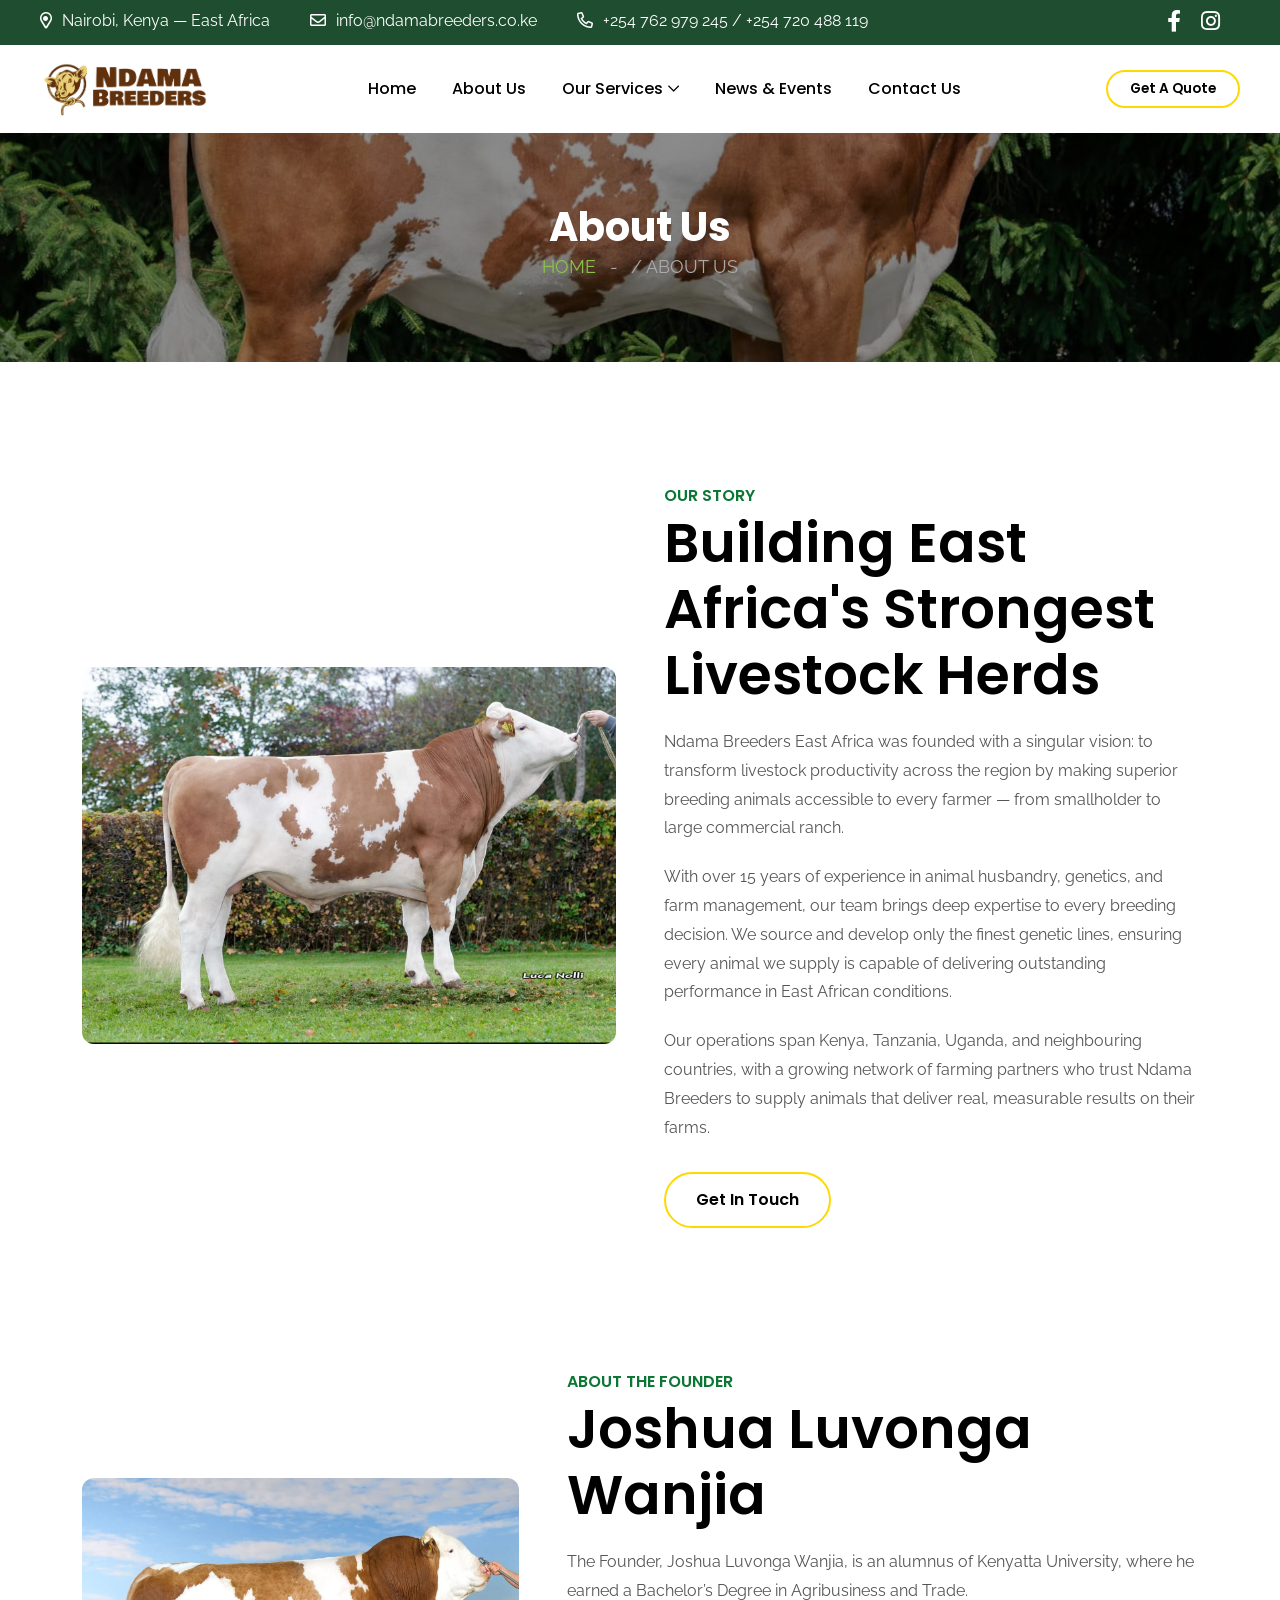
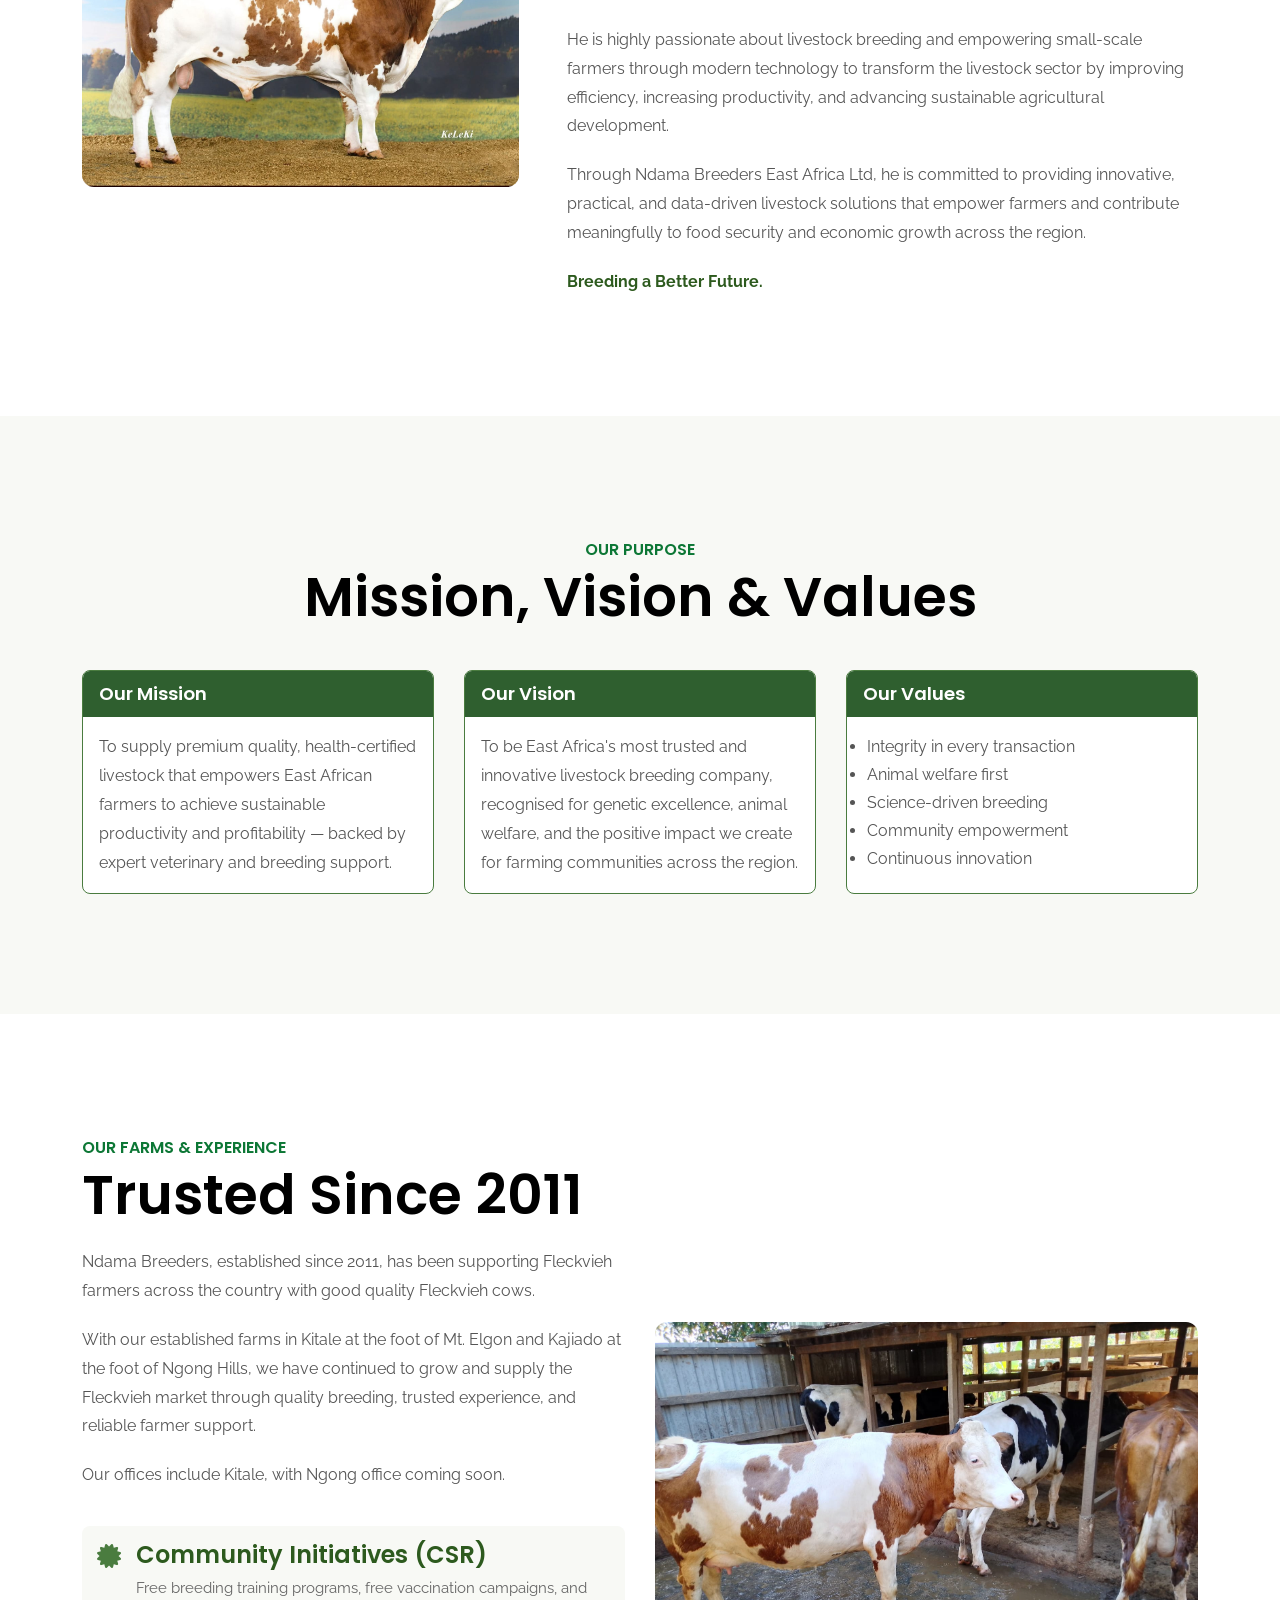
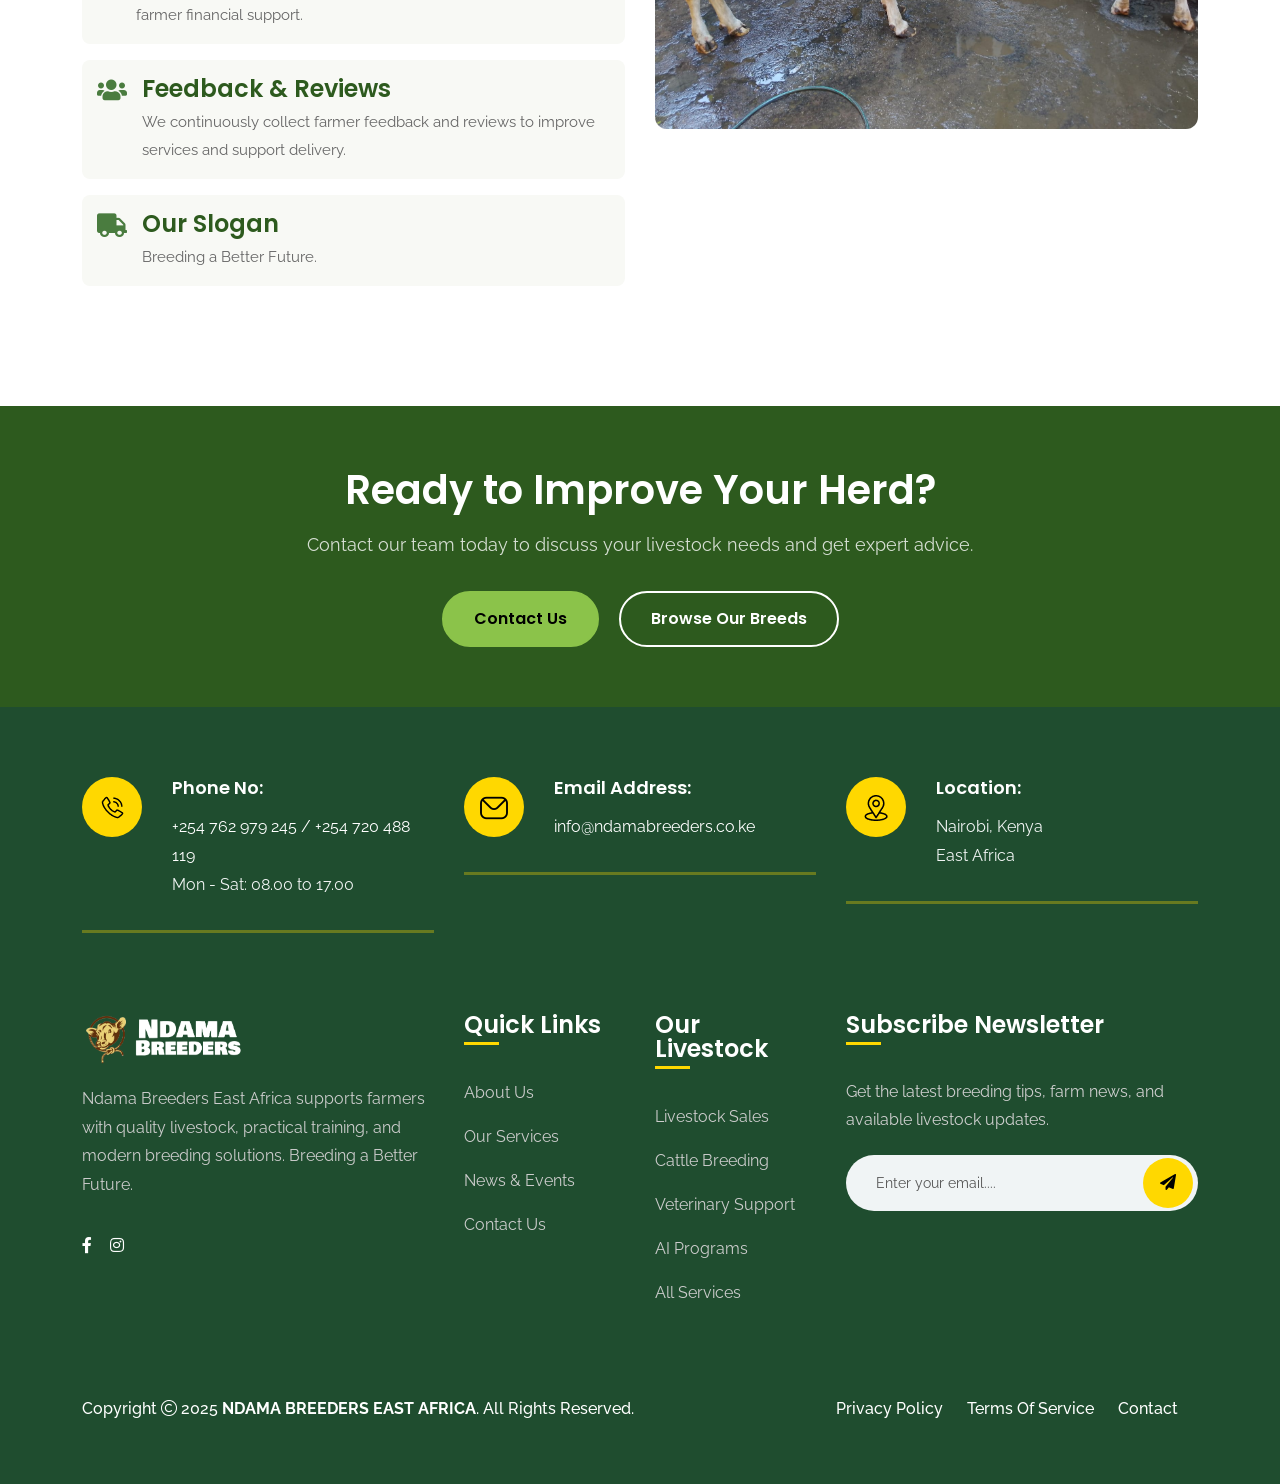
==== about.html @ cc08e9a0 "Initial Ndama Breeders EA website" ====
<!doctype html>
<html class="no-js" lang="en">
<head>
    <meta charset="utf-8">
    <meta http-equiv="x-ua-compatible" content="ie=edge">
    <title>About Us - Ndama Breeders East Africa</title>
    <meta name="description" content="Learn about Ndama Breeders East Africa - our history, mission, team and commitment to quality livestock breeding across East Africa.">
    <meta name="viewport" content="width=device-width, initial-scale=1, shrink-to-fit=no">
    <link rel="shortcut icon" href="assets/img/favicon.png" type="image/png">
    <link rel="preconnect" href="https://fonts.googleapis.com">
    <link rel="preconnect" href="https://fonts.gstatic.com" crossorigin="">
    <link href="https://fonts.googleapis.com/css2?family=Poppins:wght@400;500;600;700;800&family=Raleway:wght@400;500;600;700&display=swap" rel="stylesheet">
    <link rel="stylesheet" href="assets/css/bootstrap.min.css">
    <link rel="stylesheet" href="assets/css/fontawesome.min.css">
    <link rel="stylesheet" href="assets/css/magnific-popup.min.css">
    <link rel="stylesheet" href="assets/css/slick.min.css">
    <link rel="stylesheet" href="assets/css/style.css">
    <style>
        .ndama-logo-text { font-size:1.5rem; font-weight:700; color:#fff; line-height:1.2; }
        .ndama-logo-text span { color:#8bc34a; }
        .breadcumb-wrapper { background:linear-gradient(rgba(0,0,0,.45),rgba(0,0,0,.45)), url("assets/img/cattle/4.jpg") center/cover no-repeat; padding:80px 0; }
        .breadcumb-title { color:#fff; font-size:2.5rem; font-weight:700; }
        .breadcumb-menu { list-style:none; padding:0; margin:10px 0 0; }
        .breadcumb-menu li { display:inline; color:#aaa; }
        .breadcumb-menu li a { color:#8bc34a; text-decoration:none; }
        .breadcumb-menu li + li::before { content:" / "; color:#aaa; }
        .value-card { background:#fff; border:1px solid #4a7c3f; border-radius:8px; padding:0; height:100%; overflow:hidden; }
        .value-card > div:first-child { display:none; }
        .value-card h4 { margin:0; padding:12px 16px; background:#2f5f2f; color:#fff; font-size:1.15rem; }
        .value-card p,
        .value-card ul { padding:16px; margin:0; color:#555; }
        .value-card ul { padding-left:34px; }
        .team-card img { border-radius:50%; width:100px; height:100px; object-fit:cover; }
        .team-card { text-align:center; padding:20px; }
    </style>
</head>
<body>

    <!-- Mobile Menu -->
    <div class="vs-menu-wrapper">
        <div class="vs-menu-area text-center">
            <button class="vs-menu-toggle"><i class="fal fa-times"></i></button>
            <div class="mobile-logo"><a href="index.html"><img src="assets/img/logo.png" alt="Ndama Breeders EA" style="max-height:44px;width:auto;"></a></div>
            <div class="vs-mobile-menu">
                <ul>
                    <li><a href="index.html">Home</a></li>
                    <li><a href="about.html">About Us</a></li>
                    <li><a href="services.html">Our Services</a></li>
                    
                    <li><a href="blog.html">News & Events</a></li>
                    <li><a href="contact.html">Contact Us</a></li>
                </ul>
            </div>
        </div>
    </div>

    <!-- Header -->
    <header class="vs-header header-layout2">
        <div class="container">
            <div class="header-top">
                <div class="row justify-content-between">
                    <div class="col-auto">
                        <div class="header-links"><ul>
                            <li><i class="far fa-map-marker-alt"></i>Nairobi, Kenya — East Africa</li>
                            <li><i class="far fa-envelope"></i><a href="mailto:info@ndamabreeders.co.ke">info@ndamabreeders.co.ke</a></li>
                            <li><i class="far fa-phone-alt"></i><a href="tel:+254762979245">+254 762 979 245 / +254 720 488 119</a></li>
                        </ul></div>
                    </div>
                    <div class="col-auto">
                        <div class="social-style1"><a href="https://web.facebook.com/profile.php?id=100057817922941" target="_blank" rel="noopener noreferrer"><i class="fab fa-facebook-f"></i></a><a href="https://instagram.com" target="_blank" rel="noopener noreferrer"><i class="fab fa-instagram"></i></a><a href="https://www.tiktok.com" target="_blank" rel="noopener noreferrer"><i class="fab fa-tiktok"></i></a></div>
                    </div>
                </div>
            </div>
        </div>
        <div class="sticky-wrapper">
            <div class="sticky-active">
                <div class="container">
                    <div class="menu-area">
                        <div class="row align-items-center justify-content-between">
                            <div class="col-auto">
                                <div class="header-logo">
                                    <a href="index.html"><img src="assets/img/logo.png" alt="Ndama Breeders EA" style="max-height:56px;width:auto;"></a>
                                </div>
                            </div>
                            <div class="col">
                                <nav class="main-menu menu-style1 d-none d-lg-block">
                                    <ul>
                                        <li><a href="index.html">Home</a></li>
                                        <li><a href="about.html">About Us</a></li>
                                        <li class="menu-item-has-children">
                                            <a href="services.html">Our Services</a>
                                            <ul class="sub-menu">
                                                <li><a href="services.html">All Services</a></li><li><a href="ai-programs.html">AI Programs</a></li><li><a href="cattle-breeding.html">Cattle Breeding</a></li><li><a href="livestock-sales.html">Livestock Sales</a></li><li><a href="veterinary.html">Veterinary Support</a></li>
                                            </ul>
                                        </li>
                                        
                                        <li><a href="blog.html">News & Events</a></li>
                                        <li><a href="contact.html">Contact Us</a></li>
                                    </ul>
                                </nav>
                            </div>
                            <div class="col-auto d-lg-none">
                                <button class="vs-menu-toggle d-inline-block"><i class="fal fa-bars"></i></button>
                            </div>
                            <div class="col-auto d-xl-block d-none">
                                <a href="contact.html" class="vs-btn" style="padding:10px 22px;font-size:0.85rem;">Get a Quote</a>
                            </div>
                        </div>
                    </div>
                </div>
            </div>
        </div>
    </header>

    <!-- Breadcrumb -->
    <div class="breadcumb-wrapper">
        <div class="container">
            <h1 class="breadcumb-title">About Us</h1>
            <ul class="breadcumb-menu">
                <li><a href="index.html">Home</a></li>
                <li>About Us</li>
            </ul>
        </div>
    </div>

    <!-- About Main Section -->
    <section class="about-layout1 space">
        <div class="container">
            <div class="row gx-5 align-items-center">
                <div class="col-lg-6">
                    <div class="about-img">
                        <img src="assets/img/cattle/5.jpg" alt="Ndama Breeders Farm" style="border-radius:12px;width:100%;">
                    </div>
                </div>
                <div class="col-lg-6">
                    <div class="title-area" style="margin-bottom:20px;">
                        <span class="sec-subtitle">Our Story</span>
                        <h2 class="sec-title">Building East Africa's Strongest Livestock Herds</h2>
                    </div>
                    <p>Ndama Breeders East Africa was founded with a singular vision: to transform livestock productivity across the region by making superior breeding animals accessible to every farmer — from smallholder to large commercial ranch.</p>
                    <p>With over 15 years of experience in animal husbandry, genetics, and farm management, our team brings deep expertise to every breeding decision. We source and develop only the finest genetic lines, ensuring every animal we supply is capable of delivering outstanding performance in East African conditions.</p>
                    <p>Our operations span Kenya, Tanzania, Uganda, and neighbouring countries, with a growing network of farming partners who trust Ndama Breeders to supply animals that deliver real, measurable results on their farms.</p>
                    <a href="contact.html" class="vs-btn" style="margin-top:10px;">Get in Touch</a>
                </div>
            </div>
        </div>
    </section>

    <!-- Founder Section -->
    <section class="space" style="padding-top:20px;">
        <div class="container">
            <div class="row gx-5 align-items-center">
                <div class="col-lg-5">
                    <img src="assets/img/cattle/6.jpg" alt="Founder - Ndama Breeders East Africa" style="border-radius:12px;width:100%;">
                </div>
                <div class="col-lg-7">
                    <div class="title-area" style="margin-bottom:20px;">
                        <span class="sec-subtitle">About the Founder</span>
                        <h2 class="sec-title">Joshua Luvonga Wanjia</h2>
                    </div>
                    <p>The Founder, Joshua Luvonga Wanjia, is an alumnus of Kenyatta University, where he earned a Bachelor’s Degree in Agribusiness and Trade.</p>
                    <p>He is highly passionate about livestock breeding and empowering small-scale farmers through modern technology to transform the livestock sector by improving efficiency, increasing productivity, and advancing sustainable agricultural development.</p>
                    <p>Through Ndama Breeders East Africa Ltd, he is committed to providing innovative, practical, and data-driven livestock solutions that empower farmers and contribute meaningfully to food security and economic growth across the region.</p>
                    <p style="font-weight:700;color:#2d5a1e;margin-bottom:0;">Breeding a Better Future.</p>
                </div>
            </div>
        </div>
    </section>

    <!-- Mission, Vision, Values -->
    <section class="space" style="background:#f8f9f5;">
        <div class="container">
            <div class="title-area text-center" style="margin-bottom:40px;">
                <span class="sec-subtitle">Our Purpose</span>
                <h2 class="sec-title">Mission, Vision & Values</h2>
            </div>
            <div class="row g-4">
                <div class="col-lg-4">
                    <div class="value-card">
                        <div style="font-size:2rem;color:#4a7c3f;margin-bottom:15px;"><i class="fas fa-bullseye"></i></div>
                        <h4>Our Mission</h4>
                        <p>To supply premium quality, health-certified livestock that empowers East African farmers to achieve sustainable productivity and profitability — backed by expert veterinary and breeding support.</p>
                    </div>
                </div>
                <div class="col-lg-4">
                    <div class="value-card">
                        <div style="font-size:2rem;color:#4a7c3f;margin-bottom:15px;"><i class="fas fa-eye"></i></div>
                        <h4>Our Vision</h4>
                        <p>To be East Africa's most trusted and innovative livestock breeding company, recognised for genetic excellence, animal welfare, and the positive impact we create for farming communities across the region.</p>
                    </div>
                </div>
                <div class="col-lg-4">
                    <div class="value-card">
                        <div style="font-size:2rem;color:#4a7c3f;margin-bottom:15px;"><i class="fas fa-heart"></i></div>
                        <h4>Our Values</h4>
                        <ul style="padding-left:20px;color:#555;">
                            <li>Integrity in every transaction</li>
                            <li>Animal welfare first</li>
                            <li>Science-driven breeding</li>
                            <li>Community empowerment</li>
                            <li>Continuous innovation</li>
                        </ul>
                    </div>
                </div>
            </div>
        </div>
    </section>

    <!-- Why Choose Us -->
    <section class="space">
        <div class="container">
            <div class="row align-items-center">
                <div class="col-lg-6">
                    <div class="title-area" style="margin-bottom:20px;">
                        <span class="sec-subtitle">Our Farms & Experience</span>
                        <h2 class="sec-title">Trusted Since 2011</h2>
                    </div>
                    <p>Ndama Breeders, established since 2011, has been supporting Fleckvieh farmers across the country with good quality Fleckvieh cows.</p>
                    <p>With our established farms in Kitale at the foot of Mt. Elgon and Kajiado at the foot of Ngong Hills, we have continued to grow and supply the Fleckvieh market through quality breeding, trusted experience, and reliable farmer support.</p>
                    <p>Our offices include Kitale, with Ngong office coming soon.</p>
                    <div class="row g-3" style="margin-top:10px;">
                        <div class="col-12">
                            <div style="display:flex;align-items:flex-start;gap:15px;padding:15px;background:#f8f9f5;border-radius:8px;">
                                <i class="fas fa-certificate" style="color:#4a7c3f;font-size:1.5rem;margin-top:3px;"></i>
                                <div>
                                    <h5 style="margin:0 0 5px;color:#2d5a1e;">Community Initiatives (CSR)</h5>
                                    <p style="margin:0;color:#666;font-size:0.95rem;">Free breeding training programs, free vaccination campaigns, and farmer financial support.</p>
                                </div>
                            </div>
                        </div>
                        <div class="col-12">
                            <div style="display:flex;align-items:flex-start;gap:15px;padding:15px;background:#f8f9f5;border-radius:8px;">
                                <i class="fas fa-users" style="color:#4a7c3f;font-size:1.5rem;margin-top:3px;"></i>
                                <div>
                                    <h5 style="margin:0 0 5px;color:#2d5a1e;">Feedback & Reviews</h5>
                                    <p style="margin:0;color:#666;font-size:0.95rem;">We continuously collect farmer feedback and reviews to improve services and support delivery.</p>
                                </div>
                            </div>
                        </div>
                        <div class="col-12">
                            <div style="display:flex;align-items:flex-start;gap:15px;padding:15px;background:#f8f9f5;border-radius:8px;">
                                <i class="fas fa-truck" style="color:#4a7c3f;font-size:1.5rem;margin-top:3px;"></i>
                                <div>
                                    <h5 style="margin:0 0 5px;color:#2d5a1e;">Our Slogan</h5>
                                    <p style="margin:0;color:#666;font-size:0.95rem;">Breeding a Better Future.</p>
                                </div>
                            </div>
                        </div>
                    </div>
                </div>
                <div class="col-lg-6">
                    <img src="assets/img/cattle/9.jpg" alt="Our Farm" style="border-radius:12px;width:100%;margin-top:30px;">
                </div>
            </div>
        </div>
    </section>

    <!-- CTA -->
    <section style="background:#2d5a1e;padding:60px 0;text-align:center;">
        <div class="container">
            <h2 style="color:#fff;margin-bottom:15px;">Ready to Improve Your Herd?</h2>
            <p style="color:rgba(255,255,255,0.8);font-size:1.1rem;margin-bottom:30px;">Contact our team today to discuss your livestock needs and get expert advice.</p>
            <a href="contact.html" class="vs-btn" style="background:#8bc34a;border-color:#8bc34a;">Contact Us</a>
            <a href="breeds.html" class="vs-btn style2 ms-3" style="color:#fff;border-color:#fff;">Browse Our Breeds</a>
        </div>
    </section>

    <!-- Footer -->
    <footer class="footer-wrapper footer-layout1" data-bg-src="assets/img/bg/footer-bg-1-1.jpg">
        <div class="footer-top">
            <div class="container">
                <div class="row g-5">
                    <div class="col-lg-4 col-md-6">
                        <div class="media-style1">
                            <div class="media-icon"><img src="assets/img/icon/icon-1-1.png" alt="phone"></div>
                            <div class="media-body">
                                <h3 class="media-title">Phone No:</h3>
                                <p class="media-info"><a href="tel:+254762979245">+254 762 979 245 / +254 720 488 119</a> <br> Mon - Sat: 08.00 to 17.00</p>
                            </div>
                        </div>
                    </div>
                    <div class="col-lg-4 col-md-6">
                        <div class="media-style1">
                            <div class="media-icon"><img src="assets/img/icon/icon-1-2.png" alt="email"></div>
                            <div class="media-body">
                                <h3 class="media-title">Email Address:</h3>
                                <p class="media-info"><a href="mailto:info@ndamabreeders.co.ke">info@ndamabreeders.co.ke</a></p>
                            </div>
                        </div>
                    </div>
                    <div class="col-lg-4 col-md-6">
                        <div class="media-style1">
                            <div class="media-icon"><img src="assets/img/icon/icon-1-3.png" alt="location"></div>
                            <div class="media-body">
                                <h3 class="media-title">Location:</h3>
                                <p class="media-info">Nairobi, Kenya<br>East Africa</p>
                            </div>
                        </div>
                    </div>
                </div>
            </div>
        </div>
        <div class="widget-area">
            <div class="container">
                <div class="row justify-content-center">
                    <div class="col-xl-4 col-md-6">
                        <div class="widget footer-widget">
                            <div class="vs-widget-about">
                                <div class="footer-logo" style="margin-bottom:20px;">
                                    <img src="assets/img/footer-logo.png" alt="Ndama Breeders EA" style="max-height:52px;width:auto;">
                                </div>
                                <p class="footer-text">Ndama Breeders East Africa supports farmers with quality livestock, practical training, and modern breeding solutions. Breeding a Better Future.</p>
                                <div class="footer-social"><a href="https://web.facebook.com/profile.php?id=100057817922941" target="_blank" rel="noopener noreferrer"><i class="fab fa-facebook-f"></i></a><a href="https://instagram.com" target="_blank" rel="noopener noreferrer"><i class="fab fa-instagram"></i></a><a href="https://www.tiktok.com" target="_blank" rel="noopener noreferrer"><i class="fab fa-tiktok"></i></a></div>
                            </div>
                        </div>
                    </div>
                    <div class="col-xl-2 col-md-3">
                        <div class="widget widget_categories footer-widget">
                            <h3 class="widget_title">Quick Links</h3>
                            <ul>
                                <li><a href="about.html">About Us</a></li>
                                
                                <li><a href="services.html">Our Services</a></li>
                                <li><a href="blog.html">News & Events</a></li>
                                <li><a href="contact.html">Contact Us</a></li>
                            </ul>
                        </div>
                    </div>
                    <div class="col-xl-2 col-md-3">
                        <div class="widget widget_categories footer-widget">
                            <h3 class="widget_title">Our Livestock</h3>
                            <ul>
                                <li><a href="livestock-sales.html">Livestock Sales</a></li>
                                <li><a href="cattle-breeding.html">Cattle Breeding</a></li>
                                <li><a href="veterinary.html">Veterinary Support</a></li>
                                <li><a href="ai-programs.html">AI Programs</a></li>
                                <li><a href="services.html">All Services</a></li>
                            </ul>
                        </div>
                    </div>
                    <div class="col-xl-4">
                        <div class="widget widget_newsletter footer-widget">
                            <h4 class="widget_title">Subscribe Newsletter</h4>
                            <form class="newsletter-form">
                                <p class="form_text">Get the latest breeding tips, farm news, and available livestock updates.</p>
                                <div class="search-btn">
                                    <input class="form-control" type="email" placeholder="Enter your email....">
                                    <button type="submit" class="icon-btn"><i class="fas fa-paper-plane"></i></button>
                                </div>
                            </form>
                        </div>
                    </div>
                </div>
            </div>
        </div>
        <div class="copyright-wrap">
            <div class="container">
                <div class="row justify-content-xl-between justify-content-center align-items-center">
                    <div class="col-auto">
                        <p class="copyright-text">Copyright <i class="fal fa-copyright"></i> 2025 <a href="index.html">Ndama Breeders East Africa</a>. All Rights Reserved.</p>
                    </div>
                    <div class="col-auto">
                        <div class="copyright-menu">
                            <ul class="list-unstyled">
                                <li><a href="privacy-policy.html">Privacy Policy</a></li>
                                <li><a href="terms-of-service.html">Terms of Service</a></li>
                                <li><a href="contact.html">Contact</a></li>
                            </ul>
                        </div>
                    </div>
                </div>
            </div>
        </div>
    </footer>

    <a href="#" class="scrollToTop scroll-btn"><i class="far fa-arrow-up"></i></a>

    <script src="assets/js/vendor/jquery-3.6.0.min.js"></script>
    <script src="assets/js/slick.min.js"></script>
    <script src="assets/js/bootstrap.min.js"></script>
    <script src="assets/js/jquery.magnific-popup.min.js"></script>
    <script src="assets/js/main.js"></script>
</body>
</html>
---- assets/css/style.css ----
@charset "UTF-8";
/*
Template Name: Farmix
Template URL: https://html.vecurosoft.com/farmix
Description: Farmix - Agriculture & Farming Food Template
Author: Vecuro
Author URI: https://themeforest.net/user/vecuro_themes
Version: 1.0.0
*/
/*=================================
    CSS Index Here
==================================*/
/*
01. Theme Base
    1.1. Mixin
    1.2. Function
    1.3. Variable
    1.4. Typography
    1.5. Extend
    1.7. Wordpress Default
02. Reset
    2.1. Container
    2.2. Grid
    2.3. Input
    2.4. Slick Slider
    2.5. Mobile Menu
03. Utilities
    3.1. Preloader
    3.2. Buttons
    3.3. Titles
    3.4. Common
    3.6. Font
    3.7. Background
    3.8. Text Color
    3.9. Overlay
    3.10. Animation
04. Template Style
    4.1. Widget
    4.2. Header
    4.3. Footer
    4.4. Breadcumb
    4.5. Pagination
    4.6. Blog
    4.7. Comments
    4.8. Hero Area
    4.9. Error    
    4.10. About
    4.00. Simple Sections
    4.00. Popup Side Menu
    4.00. Wocommerce
    4.00. Products
    4.00. Cart
    4.00. Checkout
    4.00. Wishlist
05. Spacing

*/
/*=================================
    CSS Index End
==================================*/
/*=================================
   01. Theme Base
==================================*/
/*------------------- 1.1. Mixin -------------------*/
/*------------------- 1.2. Function -------------------*/
/*------------------- 1.3. Variable-------------------*/
:root {
  --body-bg: #ffffff;
  --theme-color: #ffd800;
  --secondary-color: #0c7735;
  --body-color: #555555;
  --title-color: #000000;
  --smoke-color: #f1f5f4;
  --light-color: #f8f9fa;
  --black-color: #000000;
  --white-color: #ffffff;
  --yellow-color: #fec624;
  --success-color: #28a745;
  --error-color: #dc3545;
  --border-color: #bfbfbf;
  --title-font: "Poppins", sans-serif;
  --body-font: "Raleway", sans-serif;
  --icon-font: "Font Awesome 5 Pro";
  --main-container: 1290px;
  --container-gutters: 30px;
  --section-space: 120px;
  --section-space-mobile: 80px;
  --section-title-space: 60px;
  --ripple-ani-duration: 5s;
}

/*------------------- 1.5. Typography -------------------*/
html,
body {
  scroll-behavior: auto !important;
}

body {
  font-family: var(--body-font);
  font-size: 16px;
  font-weight: 400;
  color: var(--body-color);
  background-color: var(--body-bg);
  line-height: 28px;
  overflow-x: hidden;
  -webkit-font-smoothing: antialiased;
}

iframe {
  border: none;
  width: 100%;
}

.slick-slide:focus,
button:focus,
a:focus,
a:active,
input,
input:hover,
input:focus,
input:active,
textarea,
textarea:hover,
textarea:focus,
textarea:active {
  outline: none;
}

input:focus {
  outline: none;
  box-shadow: none;
}

img:not([draggable]),
embed,
object,
video {
  max-width: 100%;
  height: auto;
}

ul {
  list-style-type: disc;
}

ol {
  list-style-type: decimal;
}

table {
  margin: 0 0 1.5em;
  width: 100%;
  border-collapse: collapse;
  border-spacing: 0;
  border: 1px solid var(--border-color);
}

th {
  font-weight: 700;
  color: var(--title-color);
}

td,
th {
  border: 1px solid var(--border-color);
  padding: 9px 12px;
}

a {
  color: var(--theme-color);
  text-decoration: none;
  outline: 0;
  transition: all ease 0.4s;
}
a:hover {
  color: var(--title-color);
}
a:active, a:focus, a:hover, a:visited {
  text-decoration: none;
  outline: 0;
}

button {
  transition: all ease 0.4s;
}

img {
  border: none;
  max-width: 100%;
}

ins {
  text-decoration: none;
}

pre {
  background: #f5f5f5;
  color: #666;
  font-size: 14px;
  margin: 20px 0;
  overflow: auto;
  padding: 20px;
  white-space: pre-wrap;
  word-wrap: break-word;
}

span.ajax-loader:empty,
p:empty {
  display: none;
}

p {
  margin: 0 0 20px 0;
  color: var(--body-color);
  line-height: 1.8;
}

h1 a,
h2 a,
h3 a,
h4 a,
h5 a,
h6 a,
p a,
span a {
  font-size: inherit;
  font-family: inherit;
  font-weight: inherit;
  line-height: inherit;
}

.h1,
h1,
.h2,
h2,
.h3,
h3,
.h4,
h4,
.h5,
h5,
.h6,
h6 {
  font-family: var(--title-font);
  color: var(--title-color);
  text-transform: none;
  font-weight: 600;
  line-height: 1.2;
  margin: 0 0 15px 0;
}

.h1,
h1 {
  font-size: 48px;
}

.h2,
h2 {
  font-size: 40px;
}

.h3,
h3 {
  font-size: 36px;
}

.h4,
h4 {
  font-size: 30px;
}

.h5,
h5 {
  font-size: 24px;
}

.h6,
h6 {
  font-size: 20px;
}

/* Large devices */
@media (max-width: 1199px) {
  .h1,
  h1 {
    font-size: 40px;
  }
  .h2,
  h2 {
    font-size: 36px;
  }
  .h3,
  h3 {
    font-size: 30px;
  }
  .h4,
  h4 {
    font-size: 24px;
  }
  .h5,
  h5 {
    font-size: 20px;
  }
  .h6,
  h6 {
    font-size: 16px;
  }
}
/* Small devices */
@media (max-width: 767px) {
  .h1,
  h1 {
    font-size: 36px;
  }
  .h2,
  h2 {
    font-size: 30px;
  }
  .h3,
  h3 {
    font-size: 26px;
  }
  .h4,
  h4 {
    font-size: 22px;
  }
  .h5,
  h5 {
    font-size: 18px;
  }
  .h6,
  h6 {
    font-size: 16px;
  }
}
/*------------------- 1.6. Extend -------------------*/
/*------------------- 1.7. Wordpress Default -------------------*/
/*=================================
    02. Reset
==================================*/
/*------------------- 2.1. Container -------------------*/
@media only screen and (min-width: 1300px) {
  .container-xxl,
  .container-xl,
  .container-lg,
  .container-md,
  .container-sm,
  .container {
    max-width: calc(var(--main-container) + var(--container-gutters));
    padding-left: calc(var(--container-gutters) / 2);
    padding-right: calc(var(--container-gutters) / 2);
  }
}
@media only screen and (max-width: 1600px) {
  .container-fluid.px-0 {
    padding-left: 15px !important;
    padding-right: 15px !important;
  }
  .container-fluid.px-0 .row {
    margin-left: 0 !important;
    margin-right: 0 !important;
  }
}
/*------------------- 2.2. Grid -------------------*/
@media (min-width: 767px) {
  .row:not([class*=gx-]) {
    --bs-gutter-x: 30px;
  }
}
.gy-gx {
  --bs-gutter-y: var(--bs-gutter-x);
}

.gy-30 {
  --bs-gutter-y: 30px;
}

@media (min-width: 1300px) {
  .gx-60 {
    --bs-gutter-x: 60px;
  }
}
/*------------------- 2.3. Input -------------------*/
select,
.form-control,
.form-select,
textarea,
input {
  height: 50px;
  padding: 0 45px 0 30px;
  border: 1px solid var(--border-color);
  color: var(--body-color);
  background-color: var(--body-bg);
  font-size: 14px;
  width: 100%;
  border-radius: 0px;
}
select:focus,
.form-control:focus,
.form-select:focus,
textarea:focus,
input:focus {
  outline: 0;
  box-shadow: none;
  background-color: var(--body-bg);
}
select::-moz-placeholder,
.form-control::-moz-placeholder,
.form-select::-moz-placeholder,
textarea::-moz-placeholder,
input::-moz-placeholder {
  color: var(--body-color);
}
select::-webkit-input-placeholder,
.form-control::-webkit-input-placeholder,
.form-select::-webkit-input-placeholder,
textarea::-webkit-input-placeholder,
input::-webkit-input-placeholder {
  color: var(--body-color);
}
select:-ms-input-placeholder,
.form-control:-ms-input-placeholder,
.form-select:-ms-input-placeholder,
textarea:-ms-input-placeholder,
input:-ms-input-placeholder {
  color: var(--body-color);
}
select::placeholder,
.form-control::placeholder,
.form-select::placeholder,
textarea::placeholder,
input::placeholder {
  color: var(--body-color);
}

.form-select,
select {
  display: block;
  width: 100%;
  line-height: 1.5;
  vertical-align: middle;
  background-image: url("data:image/svg+xml;charset=utf-8,%3Csvg xmlns='http://www.w3.org/2000/svg' viewBox='0 0 16 16'%3E%3Cpath fill='none' stroke='%23343a40' stroke-linecap='round' stroke-linejoin='round' stroke-width='2' d='M2 5l6 6 6-6'/%3E%3C/svg%3E");
  background-position: right 26px center;
  background-repeat: no-repeat;
  background-size: 16px 12px;
  -webkit-appearance: none;
  -moz-appearance: none;
  appearance: none;
  cursor: pointer;
}

input::-webkit-outer-spin-button,
input::-webkit-inner-spin-button {
  -webkit-appearance: none;
  margin: 0;
}

/* Firefox */
input[type=number] {
  -moz-appearance: textfield;
}

textarea.form-control,
textarea {
  min-height: 150px;
  padding-top: 16px;
  padding-bottom: 17px;
  border-radius: 0px;
}

input[type=checkbox] {
  visibility: hidden;
  opacity: 0;
  display: inline-block;
  vertical-align: middle;
  width: 0;
  height: 0;
  display: none;
}
input[type=checkbox]:checked ~ label:before {
  content: "\f00c";
  color: var(--white-color);
  background-color: var(--theme-color);
  border-color: var(--theme-color);
}
input[type=checkbox] ~ label {
  position: relative;
  padding-left: 30px;
  cursor: pointer;
  display: block;
}
input[type=checkbox] ~ label:before {
  content: "";
  font-family: var(--icon-font);
  font-weight: 700;
  position: absolute;
  left: 0px;
  top: 4px;
  background-color: var(--body-bg);
  border: 1px solid var(--border-color);
  height: 18px;
  width: 18px;
  line-height: 18px;
  text-align: center;
  font-size: 12px;
  border-radius: 4px;
}

input[type=radio] {
  visibility: hidden;
  opacity: 0;
  display: inline-block;
  vertical-align: middle;
  width: 0;
  height: 0;
  display: none;
}
input[type=radio] ~ label {
  position: relative;
  padding-left: 30px;
  cursor: pointer;
  line-height: 1;
  display: inline-block;
  font-weight: 600;
  margin-bottom: 0;
}
input[type=radio] ~ label::before {
  content: "\f111";
  position: absolute;
  font-family: var(--icon-font);
  left: 0;
  top: -3px;
  width: 20px;
  height: 20px;
  padding-left: 0.5px;
  font-size: 0.4em;
  line-height: 18.95px;
  text-align: center;
  border: 1px solid var(--theme-color);
  border-radius: 100%;
  font-weight: 700;
  background: var(--body-bg);
  color: transparent;
  transition: all 0.2s ease;
}
input[type=radio]:checked ~ label::before {
  border-color: var(--theme-color);
  background-color: var(--theme-color);
  color: var(--white-color);
}

label {
  margin-bottom: 0.5em;
  margin-top: -0.3em;
  display: block;
  color: var(--title-color);
  font-family: var(--body-font);
  font-size: 16px;
}

.form-group {
  margin-bottom: var(--bs-gutter-x);
  position: relative;
}
.form-group > i {
  position: absolute;
  right: calc(var(--bs-gutter-x) / 2 + 30px);
  top: 17px;
  font-size: 16px;
  color: #A0ABB4;
}
.form-group.has-label > i {
  top: 48px;
}

textarea.is-invalid,
select.is-invalid,
input.is-invalid,
.was-validated input:invalid {
  border: 1px solid var(--error-color) !important;
  background-position: right calc(0.375em + 0.8875rem) center;
  background-image: none;
}
textarea.is-invalid:focus,
select.is-invalid:focus,
input.is-invalid:focus,
.was-validated input:invalid:focus {
  outline: 0;
  box-shadow: none;
}

textarea.is-invalid {
  background-position: top calc(0.375em + 0.5875rem) right calc(0.375em + 0.8875rem);
}

.row.no-gutters > .form-group {
  margin-bottom: 0;
}

.form-messages {
  display: none;
  margin: 0;
  padding: 10px 15px;
  margin-top: 15px;
  border-radius: 4px;
}
.form-messages > pre:last-child {
  margin-bottom: 0;
}
.form-messages > pre:first-of-type {
  margin-top: 0;
}
.form-messages.success {
  background-color: var(--success-color);
  color: var(--white-color);
  display: block;
}
.form-messages.error {
  background-color: var(--error-color);
  color: var(--white-color);
  display: block;
}
.form-messages pre {
  padding: 0;
  background-color: transparent;
  color: inherit;
}

/*------------------- 2.4. Slick Slider -------------------*/
.row > .slick-list {
  padding-left: 0;
  padding-right: 0;
}

.slick-track > [class*=col] {
  flex-shrink: 0;
  width: 100%;
  max-width: 100%;
  padding-right: calc(var(--bs-gutter-x) / 2);
  padding-left: calc(var(--bs-gutter-x) / 2);
  margin-top: var(--bs-gutter-y);
}

.slick-track {
  min-width: 100%;
}

.slick-slide img {
  display: inline-block;
}

.slick-dots {
  list-style-type: none;
  padding: 0;
  margin: 40px 0 0 0;
  line-height: 0;
  text-align: center;
  height: max-content;
  line-height: 0;
}
.slick-dots li {
  display: inline-block;
  margin-right: 7px;
}
.slick-dots li:last-child {
  margin-right: 0;
}
.slick-dots button {
  font-size: 0;
  padding: 0;
  background-color: transparent;
  width: 70px;
  height: 4px;
  line-height: 3px;
  border: none;
  background-color: #CACACA;
  transition: all ease 0.4s;
  position: relative;
}
.slick-dots button:hover,
.slick-dots .slick-active button {
  background-color: var(--secondary-color);
  border-color: var(--secondary-color);
}

.slick-arrow {
  display: inline-block;
  padding: 0;
  position: absolute;
  background-color: var(--secondary-color);
  top: 50%;
  border: none;
  left: var(--pos-x, -150px);
  width: 80px;
  height: 80px;
  line-height: 80px;
  font-size: var(--icon-font-size, 24px);
  margin-top: calc(var(--icon-size, 120px) / -2);
  z-index: 2;
  border-radius: 50%;
  color: var(--white-color);
  border: 1px solid var(--secondary-color);
}
.slick-arrow.default {
  position: relative;
  --pos-x: 0;
  margin-top: 0;
}
.slick-arrow.slick-next {
  right: var(--pos-x, -150px);
  left: auto;
}
.slick-arrow:hover {
  background-color: var(--theme-color);
  color: var(--white-color);
  border-color: transparent;
}

.arrow-margin .slick-arrow {
  top: calc(50% - 30px);
}

.arrow-wrap .slick-arrow {
  opacity: 0;
  visibility: hidden;
}
.arrow-wrap:hover .slick-arrow {
  opacity: 1;
  visibility: visible;
}

/* Extra large devices */
@media (max-width: 1300px) {
  .slick-arrow {
    --arrow-horizontal: -20px;
  }
}
/* Medium Large devices */
@media (max-width: 1299px) {
  .slick-arrow {
    --arrow-horizontal: 40px;
  }
}
/* Medium devices */
@media (max-width: 991px) {
  .slick-arrow {
    --icon-size: 40px;
    margin-right: 40px;
  }
  .slick-arrow.slick-next {
    margin-right: 0;
    margin-left: 40px;
  }
  .slick-dots {
    margin: 8px 0 38px 0;
  }
}
/*------------------- 2.5. Mobile Menu -------------------*/
.vs-menu-wrapper {
  position: fixed;
  top: 0;
  left: 0;
  bottom: 0;
  background-color: rgba(0, 0, 0, 0.6);
  z-index: 999999;
  width: 0;
  width: 100%;
  height: 100%;
  transition: all ease 0.8s;
  opacity: 0;
  visibility: hidden;
}
.vs-menu-wrapper .mobile-logo {
  padding-bottom: 0;
  padding-top: 40px;
  display: block;
  text-align: center;
  background-color: var(--body-bg);
}
.vs-menu-wrapper .mobile-logo svg {
  max-width: 185px;
}
.vs-menu-wrapper .vs-menu-toggle {
  border: none;
  font-size: 22px;
  position: absolute;
  right: 10px;
  top: 10px;
  padding: 0;
  line-height: 1;
  width: 33px;
  height: 33px;
  line-height: 33px;
  font-size: 18px;
  z-index: 1;
  color: var(--white-color);
  background-color: var(--theme-color);
  border-radius: 50%;
}
.vs-menu-wrapper .vs-menu-toggle:hover {
  background-color: var(--secondary-color);
  color: var(--white-color);
}
.vs-menu-wrapper .vs-menu-area {
  width: 100%;
  max-width: 310px;
  background-color: var(--body-bg);
  border-right: 3px solid var(--theme-color);
  height: 100%;
  position: relative;
  left: -110%;
  opacity: 0;
  visibility: hidden;
  transition: all ease 1s;
  z-index: 1;
}
.vs-menu-wrapper.vs-body-visible {
  opacity: 1;
  visibility: visible;
}
.vs-menu-wrapper.vs-body-visible .vs-menu-area {
  left: 0;
  opacity: 1;
  visibility: visible;
}

.vs-mobile-menu {
  overflow-y: scroll;
  max-height: calc(100vh - 200px);
  padding-bottom: 40px;
  margin-top: 33px;
  text-align: left;
}
.vs-mobile-menu::-webkit-scrollbar-track {
  -webkit-box-shadow: inset 0 0 6px rgba(242, 0, 58, 0.2);
  background-color: #000;
}
.vs-mobile-menu::-webkit-scrollbar {
  width: 6px;
  background-color: #000;
}
.vs-mobile-menu::-webkit-scrollbar-thumb {
  background-color: var(--theme-color);
}
.vs-mobile-menu ul {
  margin: 0;
  padding: 0 0;
}
.vs-mobile-menu ul li {
  border-bottom: 1px solid var(--border-color);
  list-style-type: none;
}
.vs-mobile-menu ul li li:first-child {
  border-top: 1px solid var(--border-color);
}
.vs-mobile-menu ul li a {
  display: block;
  position: relative;
  padding: 12px 0;
  line-height: 1;
  font-size: 16px;
  text-transform: capitalize;
  color: var(--title-color);
  font-weight: 700;
}
.vs-mobile-menu ul li a:before {
  content: "\f105";
  font-family: var(--icon-font);
  position: relative;
  left: 0;
  top: 0;
  margin-right: 10px;
  display: inline-block;
}
.vs-mobile-menu ul li.vs-active > a {
  color: var(--theme-color);
}
.vs-mobile-menu ul li.vs-active > a:before {
  transform: rotate(90deg);
}
.vs-mobile-menu ul li ul li {
  padding-left: 20px;
}
.vs-mobile-menu ul li ul li:last-child {
  border-bottom: none;
}
.vs-mobile-menu ul .vs-item-has-children > a .vs-mean-expand {
  position: absolute;
  right: 0;
  top: 50%;
  font-weight: 400;
  font-size: 12px;
  width: 25px;
  height: 25px;
  line-height: 25px;
  margin-top: -12.5px;
  display: inline-block;
  text-align: center;
  background-color: var(--smoke-color);
  color: var(--title-color);
  box-shadow: 0 0 20px -8px rgba(242, 0, 58, 0.5);
  border-radius: 50%;
}
.vs-mobile-menu ul .vs-item-has-children > a .vs-mean-expand:before {
  content: "\f067";
  font-family: var(--icon-font);
}
.vs-mobile-menu ul .vs-item-has-children.vs-active > a .vs-mean-expand:before {
  content: "\f068";
}
.vs-mobile-menu > ul {
  padding: 0 40px;
}
.vs-mobile-menu > ul > li:last-child {
  border-bottom: none;
}

.vs-menu-toggle {
  width: 50px;
  height: 50px;
  padding: 0;
  font-size: 24px;
  border: none;
  background-color: var(--theme-color);
  color: var(--black-color);
  display: inline-block;
  border-radius: 0;
}
.vs-menu-toggle.style-text, .vs-menu-toggle.style-text-white {
  width: auto;
  height: auto;
  background-color: transparent;
  color: var(--title-color);
  font-size: 20px;
}
.vs-menu-toggle.style-text i, .vs-menu-toggle.style-text-white i {
  margin-right: 10px;
}
.vs-menu-toggle.style-text-white {
  color: var(--white-color);
}

@media (max-width: 400px) {
  .vs-menu-wrapper .vs-menu-area {
    width: 100%;
    max-width: 270px;
  }
  .vs-mobile-menu > ul {
    padding: 0 20px;
  }
}
/*=================================
    03. Utilities
==================================*/
/*------------------- 3.1. Preloader -------------------*/
.preloader {
  position: fixed;
  left: 0;
  right: 0;
  top: 0;
  bottom: 0;
  z-index: 999;
  background-color: var(--body-bg);
}
.preloader .vs-btn {
  padding: 15px 20px;
  border-radius: 0;
  font-size: 14px;
}

.preloader-inner {
  text-align: center;
  position: absolute;
  left: 50%;
  top: 50%;
  transform: translate(-50%, -50%);
  text-align: center;
  line-height: 0;
}
.preloader-inner img {
  display: block;
  margin: 0 auto 10px auto;
}

.loader {
  width: 110px;
  height: 110px;
  border-radius: 50%;
  display: inline-block;
  position: relative;
  border: 3px solid;
  border-color: var(--theme-color) var(--theme-color) transparent transparent;
  box-sizing: border-box;
  animation: rotationloader 1.5s linear infinite;
}
.loader::after, .loader::before {
  content: "";
  box-sizing: border-box;
  position: absolute;
  left: 0;
  right: 0;
  top: 0;
  bottom: 0;
  margin: auto;
  border: 3px solid;
  border-color: transparent transparent #bfe603 #bfe603;
  width: 102px;
  height: 102px;
  border-radius: 50%;
  box-sizing: border-box;
  animation: rotationBackloader 0.7s linear infinite;
  transform-origin: center center;
}
.loader::before {
  width: 94px;
  height: 94px;
  border-color: var(--theme-color) var(--theme-color) transparent transparent;
  animation: rotationloader 2s linear infinite;
}

@keyframes rotationloader {
  0% {
    transform: rotate(0deg);
  }
  100% {
    transform: rotate(360deg);
  }
}
@keyframes rotationBackloader {
  0% {
    transform: rotate(0deg);
  }
  100% {
    transform: rotate(-360deg);
  }
}
/*------------------- 3.2. Buttons -------------------*/
.vs-btn {
  display: inline-block;
  border: none;
  text-align: center;
  text-transform: capitalize;
  vertical-align: middle;
  font-size: 16px;
  font-weight: 600;
  font-family: var(--title-font);
  border: 2px solid var(--theme-color);
  background-color: transparent;
  color: var(--title-color);
  line-height: 1;
  padding: 18px 30px;
  border-radius: 9999px;
  transition: all 0.5s ease;
}
.vs-btn:hover {
  color: var(--white-color);
  border-color: var(--secondary-color);
  background-color: var(--secondary-color);
}

.icon-btn {
  width: var(--icon-size, 50px);
  height: var(--icon-size, 50px);
  line-height: var(--icon-size, 50px);
  background-color: var(--smoke-color);
  border: none;
  padding: 0;
  text-align: center;
  color: var(--title-color);
  border-radius: 50%;
  transition: all ease 0.4s;
  position: relative;
  z-index: 1;
}
.icon-btn:hover {
  color: var(--white-color);
  background-color: var(--secondary-color);
}

.play-btn {
  display: inline-block;
  position: relative;
  z-index: 1;
}
.play-btn > i {
  display: inline-block;
  width: var(--icon-size, 100px);
  height: var(--icon-size, 100px);
  line-height: var(--icon-size, 100px);
  text-align: center;
  background-color: var(--white-color);
  color: var(--secondary-color);
  font-size: var(--icon-font-size, 1.5em);
  border-radius: 50%;
  z-index: 1;
  transition: all ease 0.4s;
}
.play-btn:after, .play-btn:before {
  content: "";
  position: absolute;
  left: 0;
  top: 0;
  right: 0;
  bottom: 0;
  background-color: var(--white-color);
  z-index: -1;
  border-radius: 50%;
  transition: all ease 0.4s;
}
.play-btn:after {
  animation-delay: 2s;
}
.play-btn:hover:after, .play-btn:hover::before,
.play-btn:hover i {
  background-color: var(--theme-color);
  color: var(--white-color);
}

.link-btn {
  font-family: var(--title-font);
  color: var(--title-color);
  font-weight: 500;
  font-size: 18px;
  display: inline-block;
  line-height: 1;
  position: relative;
  text-transform: capitalize;
  transition: all ease 0.3s;
}
.link-btn i {
  margin-right: 7px;
}
.link-btn:hover {
  color: var(--theme-color);
}

.scroll-btn {
  position: fixed;
  bottom: 300px;
  right: 30px;
  z-index: 94;
  opacity: 0;
  visibility: hidden;
  display: inline-block;
  border-radius: 50%;
  /* Small devices */
}
.scroll-btn i {
  display: inline-block;
  background-color: var(--theme-color);
  color: var(--white-color);
  text-align: center;
  font-size: 16px;
  width: var(--btn-size, 50px);
  height: var(--btn-size, 50px);
  line-height: var(--btn-size, 50px);
  z-index: 2;
  border-radius: inherit;
  position: relative;
  transition: all ease 0.8s;
}
.scroll-btn:before {
  content: "";
  position: absolute;
  left: var(--extra-shape, -6px);
  top: var(--extra-shape, -6px);
  right: var(--extra-shape, -6px);
  bottom: var(--extra-shape, -6px);
  background-color: var(--body-bg);
  border-radius: inherit;
  z-index: 1;
  transition: all ease 0.4s;
}
.scroll-btn:focus i, .scroll-btn:hover i {
  background-color: var(--secondary-color);
  color: var(--white-color);
}
.scroll-btn.show {
  bottom: 120px;
  opacity: 1;
  visibility: visible;
}
@media (max-width: 767px) {
  .scroll-btn {
    --btn-size: 40px;
    --extra-shape: -4px;
    right: 15px;
    bottom: 50px;
  }
  .scroll-btn.show {
    bottom: 15px;
  }
}

.scrollToTop {
  position: fixed;
  right: 60px;
  bottom: 500px;
  opacity: 0;
  visibility: hidden;
  transition: all ease 0.4s;
  z-index: 96;
}
.scrollToTop.show {
  bottom: 60px;
  opacity: 1;
  visibility: visible;
}

.bar-btn {
  border: none;
  display: inline-block;
  padding: 0;
  line-height: 1;
  font-size: 25px;
  vertical-align: middle;
  background-color: transparent;
  width: 25px;
  height: 18px;
  position: relative;
}
.bar-btn .bar:before {
  content: "";
  width: 100%;
  height: 2px;
  display: inline-block;
  position: absolute;
  right: 0;
  top: 0;
  transition: all ease 0.4s;
  background-color: var(--white-color);
}
.bar-btn .bar:nth-child(2):before {
  top: 50%;
  margin-top: -1.5px;
  width: 25px;
  right: -6px;
}
.bar-btn .bar:nth-child(3):before {
  top: auto;
  bottom: 0;
}

/* Small devices */
@media (max-width: 767px) {
  .play-btn {
    --icon-size: 60px;
  }
  .scrollToTop {
    right: 20px;
  }
  .scrollToTop.show {
    bottom: 20px;
  }
}
/*------------------- 3.3. Titles -------------------*/
.title-img {
  margin-bottom: 10px;
}

.title-area {
  margin-bottom: 40px;
}
.title-area .sec-title {
  margin-bottom: 0;
}

/* Small devices */
@media (max-width: 767px) {
  .title-arraw {
    display: none;
  }
}
/*------------------- 3.4. Common -------------------*/
.image-scale-hover {
  overflow: hidden;
}
.image-scale-hover img {
  transition: all ease 0.4s;
  transform: scale(1.001);
}
.image-scale-hover:hover img {
  transform: scale(1.2);
}

.shape-mockup {
  position: absolute;
}

.z-index-step1 {
  position: relative;
  z-index: 4 !important;
}

.z-index-common {
  position: relative;
  z-index: 3;
}

.z-index {
  z-index: 0;
}

.z-index-n1 {
  z-index: -1;
}

.media-body {
  flex: 1;
}

.badge {
  position: absolute;
  width: -webkit-fit-content;
  width: -moz-fit-content;
  width: fit-content;
  display: inline-block;
  text-align: center;
  background-color: var(--theme-color);
  color: var(--black-color);
  padding: 0.35em 0.55em;
  border-radius: 50%;
}

@media (min-width: 1921px) {
  .d-hd-none {
    display: none !important;
  }
}
/*------------------- 3.6. Font -------------------*/
.font-icon {
  font-family: var(--icon-font);
}

.font-title {
  font-family: var(--title-font);
}

.font-body {
  font-family: var(--body-font);
}

.fw-light {
  font-weight: 300;
}

.fw-normal {
  font-weight: 400;
}

.fw-medium {
  font-weight: 500;
}

.fw-semibold {
  font-weight: 600;
}

.fw-bold {
  font-weight: 700;
}

.fw-extrabold {
  font-weight: 800;
}

.fs-md {
  font-size: 18px;
}

.fs-xs {
  font-size: 14px;
}

.fs-20 {
  font-size: 20px;
}

/* Small devices */
@media (max-width: 767px) {
  .fs-20,
  .fs-md {
    font-size: 16px;
  }
}
/*------------------- 3.7. Background -------------------*/
.bg-theme {
  background-color: var(--theme-color) !important;
}

.bg-smoke {
  background-color: var(--smoke-color) !important;
}

.bg-vs-light {
  background-color: var(--light-color) !important;
}

.bg-white {
  background-color: var(--white-color) !important;
}

.bg-black {
  background-color: var(--black-color) !important;
}

.bg-title {
  background-color: var(--title-color) !important;
}

.bg-theme2 {
  background-color: var(--secondary-color) !important;
}

.background-image,
[data-bg-src] {
  background-repeat: no-repeat;
  background-size: cover;
  background-position: center center;
}

.bg-fluid {
  background-repeat: no-repeat;
  background-size: 100% 100%;
  background-position: center center;
}

.bg-auto {
  background-size: auto auto;
}

/*------------------- 3.8. Text Color -------------------*/
.text-theme {
  color: var(--theme-color) !important;
}

.text-title {
  color: var(--title-color) !important;
}

.text-body {
  color: var(--body-color) !important;
}

.text-white {
  color: var(--white-color) !important;
}

.text-yellow {
  color: var(--yellow-color) !important;
}

.text-success {
  color: var(--success-color) !important;
}

.text-error {
  color: var(--error-color) !important;
}

.text-inherit {
  color: inherit;
}
.text-inherit:hover {
  color: var(--theme-color);
}

a.text-theme:hover,
.text-reset:hover {
  text-decoration: underline;
}

/*------------------- 3.9. Overlay -------------------*/
.overlay {
  position: absolute;
  top: 0;
  left: 0;
  height: 100%;
  width: 100%;
}

.position-center {
  position: absolute;
  left: 50%;
  top: 50%;
  transform: translate(-50%, -50%);
}

[data-overlay] {
  position: relative;
}
[data-overlay] [class^=col-],
[data-overlay] [class*=col-] {
  z-index: 1;
}

[data-overlay]:before {
  content: "";
  position: absolute;
  left: 0;
  top: 0;
  right: 0;
  bottom: 0;
  z-index: 1;
}

[data-overlay=theme]:before {
  background-color: var(--theme-color);
}

[data-overlay=title]:before {
  background-color: var(--title-color);
}

[data-overlay=white]:before {
  background-color: var(--white-color);
}

[data-overlay=black]:before {
  background-color: var(--black-color);
}

[data-opacity="1"]:before {
  opacity: 0.1;
}

[data-opacity="2"]:before {
  opacity: 0.2;
}

[data-opacity="3"]:before {
  opacity: 0.3;
}

[data-opacity="4"]:before {
  opacity: 0.4;
}

[data-opacity="5"]:before {
  opacity: 0.5;
}

[data-opacity="6"]:before {
  opacity: 0.6;
}

[data-opacity="7"]:before {
  opacity: 0.7;
}

[data-opacity="8"]:before {
  opacity: 0.8;
}

[data-opacity="9"]:before {
  opacity: 0.9;
}

[data-opacity="10"]:before {
  opacity: 1;
}

/*------------------- 3.10. Animation -------------------*/
.jump-reverse-img,
.jump-img,
.jump-reverse,
.jump {
  animation: jumpping var(--duration, 6s) infinite linear;
}

.jump-reverse-img,
.jump-img {
  --duration: 5s;
}

.jump-reverse-img,
.jump-reverse {
  --jump-y: -20px;
}

.rotate-reverse-img,
.rotate-img,
.rotate-reverse,
.rotate {
  animation: rotate var(--duration, 12s) infinite linear;
}

.rotate-reverse-img,
.rotate-img {
  --duration: 40s;
}

.moving {
  animation: moving 8s linear infinite;
}

@keyframes moving {
  0% {
    transform: translateY(0);
  }
  50% {
    transform: translateY(-50px);
  }
  100% {
    transform: translateY(0);
  }
}
.rotate-reverse {
  --rotate-angle: -360deg;
}

.fadeInUp {
  -webkit-animation-name: fadeInUp;
  animation-name: fadeInUp;
}

.wow-animated {
  -webkit-animation-duration: 1s;
  animation-duration: 1s;
  -webkit-animation-fill-mode: both;
  animation-fill-mode: both;
}

.fadein {
  --animation-name: fadein-custom;
}

.slideinup {
  --animation-name: slideinup;
}

.slideindown {
  --animation-name: slideindown;
}

.slideinleft {
  --animation-name: slideinleft;
}

.slideinright {
  --animation-name: slideinright;
}

.animated {
  animation-fill-mode: both;
  animation-iteration-count: 1;
  animation-duration: 1s;
  animation-delay: 0.3s;
  animation-name: var(--animation-name);
}

.ripple-animation, .play-btn:after, .play-btn:before {
  animation-duration: var(--ripple-ani-duration);
  animation-timing-function: ease-in-out;
  animation-iteration-count: infinite;
  animation-name: ripple;
}

@keyframes ripple {
  0% {
    transform: scale(1);
    opacity: 0;
  }
  30% {
    opacity: 0.4;
  }
  100% {
    transform: scale(1.5);
    opacity: 0;
  }
}
@keyframes rotate {
  0% {
    transform: rotate(0);
  }
  100% {
    transform: rotate(var(--rotate-angle, 360deg));
  }
}
@keyframes slideinup {
  0% {
    opacity: 0;
    transform: translateY(70px);
  }
  100% {
    transform: translateY(0);
  }
}
@keyframes slideindown {
  0% {
    opacity: 0;
    transform: translateY(-70px);
  }
  100% {
    transform: translateY(0);
  }
}
@keyframes slideinleft {
  0% {
    opacity: 0;
    transform: translateX(-70px);
  }
  100% {
    transform: translateX(0);
  }
}
@keyframes slideinright {
  0% {
    opacity: 0;
    transform: translateX(70px);
  }
  100% {
    transform: translateX(0);
  }
}
@keyframes fadein-custom {
  0% {
    opacity: 0;
  }
  100% {
    opacity: 1;
  }
}
@keyframes fadeInUp {
  0% {
    opacity: 0;
    -webkit-transform: translateY(20px);
    -ms-transform: translateY(20px);
    transform: translateY(20px);
  }
  100% {
    opacity: 1;
    -webkit-transform: translateY(0);
    -ms-transform: translateY(0);
    transform: translateY(0);
  }
}
@keyframes spin {
  to {
    transform: rotate(360deg);
  }
}
@keyframes jumpping {
  0%, 100% {
    transform: translate3d(0, 0, 0);
  }
  40% {
    transform: translate3d(0, var(--jump-y, 20px), var(--jump-x, 0));
  }
}
/*=================================
    04. Template Style
==================================*/
/*------------------- 4.1. Widget  -------------------*/
.widget_nav_menu ul,
.widget_pages ul,
.widget_meta ul,
.widget_archive ul,
.widget_categories ul {
  padding: 0;
  margin: -0.4em 0 0 0;
  list-style: none;
}
.widget_nav_menu .children,
.widget_pages .children,
.widget_meta .children,
.widget_archive .children,
.widget_categories .children {
  margin-left: 10px;
}

.widget_meta ul,
.widget_nav_menu ul,
.widget_pages ul,
.widget_archive ul {
  margin-bottom: -20px;
}
.widget_meta ul ul,
.widget_nav_menu ul ul,
.widget_pages ul ul,
.widget_archive ul ul {
  margin-bottom: 0;
}
.widget_meta a,
.widget_nav_menu a,
.widget_pages a,
.widget_archive a {
  position: relative;
  color: #444444;
  padding-left: 15px;
  margin-bottom: 12px;
  display: block;
}
.widget_meta a:before,
.widget_nav_menu a:before,
.widget_pages a:before,
.widget_archive a:before {
  content: "\f105";
  position: absolute;
  left: 0;
  top: -1px;
  font-family: var(--icon-font);
}
.widget_meta a:after,
.widget_nav_menu a:after,
.widget_pages a:after,
.widget_archive a:after {
  content: "";
  position: absolute;
  left: 0;
  bottom: 0;
  width: 0;
  height: 1px;
  background-color: var(--theme-color);
  opacity: 0;
  visibility: hidden;
  transition: all ease 0.4s;
}
.widget_meta a:hover,
.widget_nav_menu a:hover,
.widget_pages a:hover,
.widget_archive a:hover {
  color: var(--theme-color);
}
.widget_meta a:hover:after,
.widget_nav_menu a:hover:after,
.widget_pages a:hover:after,
.widget_archive a:hover:after {
  width: 100%;
  opacity: 1;
  visibility: visible;
}
.widget_meta li,
.widget_nav_menu li,
.widget_pages li,
.widget_archive li {
  display: block;
  position: relative;
}
.widget_meta li > span,
.widget_nav_menu li > span,
.widget_pages li > span,
.widget_archive li > span {
  width: 44px;
  height: 44px;
  line-height: 44px;
  font-size: 14px;
  font-weight: 700;
  color: var(--title-color);
  background-color: var(--white-color);
  right: 5px;
  top: 5px;
  z-index: 1;
  display: inline-block;
  text-align: center;
  position: absolute;
  transition: all ease 0.4s;
  border-radius: 50%;
}

.widget_categories ul {
  margin: 0;
  padding: 0;
  list-style: none;
}
.widget_categories a {
  display: block;
  font-family: var(--body-font);
  color: var(--black-color);
  background-color: #f3f3f3;
  font-size: 16px;
  padding: 19px 60px 19px 30px;
  margin: 0 0 3px 0;
  font-weight: 700;
  line-height: 1;
  border-radius: 9999px;
  transition: color ease 0.2s, background-color ease 0.4s;
}
.widget_categories a:hover {
  background-color: var(--theme-color);
  color: var(--title-color);
}
.widget_categories li {
  display: block;
  position: relative;
}
.widget_categories li > span {
  width: 44px;
  height: 44px;
  line-height: 44px;
  font-size: 14px;
  font-weight: 700;
  color: var(--title-color);
  background-color: var(--white-color);
  right: 5px;
  top: 5px;
  z-index: 1;
  display: inline-block;
  text-align: center;
  position: absolute;
  transition: all ease 0.4s;
  border-radius: 50%;
}

.widget_meta a {
  padding-bottom: 10px;
  margin-bottom: 12px;
  border-bottom: 1px solid #d9d9d9;
  display: block;
  padding-left: 0;
}
.widget_meta a:after, .widget_meta a:before {
  display: none;
}
.widget_meta > ul {
  margin-bottom: -0.3em;
}
.widget_meta > ul > li:last-child a {
  border-bottom: none;
  margin-bottom: 0;
  padding-bottom: 0;
}

.widget_nav_menu .sub-menu {
  margin-left: 10px;
}

.widget {
  padding: var(--widget-padding-y, 40px) var(--widget-padding-x, 40px);
  border: 1px solid var(--border-color);
  position: relative;
  margin-bottom: 20px;
}
.widget select,
.widget input {
  height: 60px;
  border: none;
  background-color: var(--input-bg, #F0F4F5);
  border-radius: 9999px;
}

.widget_title {
  position: relative;
  font-weight: 600;
  font-size: 26px;
  line-height: 1em;
  margin: 0 0 30px 0;
  padding: 0 0 13px 0;
  font-family: var(--title-font);
  border-bottom: 1px solid var(--border-color);
}
.widget_title:before {
  content: "";
  position: absolute;
  left: 0;
  bottom: -2px;
  height: 4px;
  width: 85px;
  background-color: var(--theme-color);
}

.widget .search-form {
  position: relative;
}
.widget .search-form input {
  padding-right: 70px;
}
.widget .search-form button {
  border: none;
  background-color: transparent;
  padding: 4px 0 4px 20px;
  line-height: 1;
  color: var(--theme-color);
  border-left: 1px solid var(--theme-color);
  position: absolute;
  top: 50%;
  right: 25px;
  transform: translateY(-50%);
}

.wp-block-tag-cloud a,
.tagcloud a {
  display: inline-block;
  border: 2px solid var(--border-color);
  font-size: 16px;
  font-weight: 700;
  line-height: 1;
  padding: 12px 22px;
  margin-right: 5px;
  margin-bottom: 10px;
  color: var(--title-color);
  background-color: transparent;
  border-radius: 2px;
  position: relative;
  z-index: 1;
}
.wp-block-tag-cloud a:before,
.tagcloud a:before {
  content: "";
  position: absolute;
  right: 2px;
  bottom: 2px;
  background-color: var(--black-color);
  width: 9px;
  height: 8px;
  z-index: -1;
  clip-path: polygon(100% 0, 0% 100%, 100% 100%);
  transition: all ease 0.4s;
}
.wp-block-tag-cloud a:hover,
.tagcloud a:hover {
  background-color: var(--theme-color);
  color: var(--black-color) !important;
  border-color: transparent;
}
.wp-block-tag-cloud a:hover:before,
.tagcloud a:hover:before {
  background-color: var(--black-color);
}

.tagcloud {
  margin-right: -5px;
  margin-bottom: -10px;
}

.recent-post {
  display: flex;
  align-items: center;
  margin-bottom: 18px;
  border-bottom: 1px solid #e7e7e7;
  padding-bottom: 20px;
}
.recent-post:last-child {
  margin-bottom: 0;
  padding-bottom: 0;
  border-bottom: none;
}
.recent-post .media-img {
  margin-right: 20px;
  width: 80px;
}
.recent-post .media-img img {
  width: 100%;
}
.recent-post .post-title {
  font-size: 18px;
  line-height: 24px;
  margin: 0 0 -0.1em 0;
}
.recent-post .recent-post-meta {
  margin: -0.15em 0 0 0;
}
.recent-post .recent-post-meta a {
  text-transform: uppercase;
  font-size: 14px;
  font-weight: 700;
  color: var(--secondary-color);
}
.recent-post .recent-post-meta a i {
  margin-right: 5px;
  color: var(--theme-color);
}

.sidebar-area {
  margin-bottom: -10px;
}
.sidebar-area .newsletter-form .vs-btn:hover {
  color: var(--secondary-color);
  background-color: var(--white-color);
}

.widget_newsletter {
  background-color: var(--secondary-color);
  border: none;
}
.widget_newsletter:before {
  display: none;
}
.widget_newsletter .widget_title {
  color: var(--white-color);
  border-bottom-color: rgba(231, 231, 231, 0.14);
}
.widget_newsletter .form_text {
  color: #cfcfcf;
  margin-top: -0.45em;
}
.widget_newsletter input {
  height: 56px;
  color: #444444;
  margin-bottom: 15px;
  border-radius: 9999px;
}
.widget_newsletter .vs-btn {
  background-color: var(--theme-color);
  border-color: var(--theme-color);
  width: 100%;
}
.widget_newsletter .vs-btn:hover {
  border-color: var(--white-color);
}

.widget_shopping_cart {
  text-align: left;
}
.widget_shopping_cart ul {
  margin: 0;
  padding: 0;
  list-style-type: none;
}
.widget_shopping_cart .mini_cart_item {
  position: relative;
  border-bottom: 1px solid var(--theme-color);
  padding: 0 0 32px 0px;
  margin: 0 0 27px 0;
  min-height: 90px;
  display: flex;
  align-items: center;
  gap: 15px;
  flex-wrap: wrap;
}
.widget_shopping_cart .mini_cart_item a {
  color: var(--title-color);
}
.widget_shopping_cart .mini_cart_item > a > img {
  max-width: 80px;
  margin-right: 15px;
}
.widget_shopping_cart .remove {
  position: absolute;
  right: 0;
  top: 0;
  color: var(--title-color);
  line-height: 1;
  font-size: 18px;
}
.widget_shopping_cart .remove:hover {
  color: var(--theme-color);
}
.widget_shopping_cart .img {
  position: absolute;
  left: 0;
  top: 3px;
  width: 90px;
  height: 90px;
  display: inline-block;
  border: 1px solid var(--border-color);
}
.widget_shopping_cart .product-title {
  font-size: 14px;
  color: var(--title-color);
  font-weight: 400;
  margin-bottom: 0;
  display: inline-block;
}
.widget_shopping_cart .amount {
  display: block;
  font-weight: 600;
  color: var(--black-color);
  font-size: 16px;
}
.widget_shopping_cart .quantity {
  display: inline-flex;
  margin-top: 0px;
}
.widget_shopping_cart .qut-btn {
  border: 1px solid var(--border-color);
  background-color: transparent;
  display: inline-block;
  background-color: transparent;
  width: 25px;
  height: 25px;
  padding: 0;
  font-size: 12px;
  z-index: 1;
  position: relative;
}
.widget_shopping_cart .qut-btn:hover {
  background-color: var(--title-color);
  border-color: transparent;
  color: var(--white-color);
}
.widget_shopping_cart .qty-input {
  border: 1px solid var(--border-color);
  text-align: center;
  width: max-content;
  min-width: 40px;
  font-size: 12px;
  padding: 0;
  height: 25px;
  margin: 0 -1px;
}
.widget_shopping_cart .subtotal {
  float: right;
  text-align: right;
  font-size: 12px;
  margin-top: 19px;
}
.widget_shopping_cart .subtotal > span:not(.amount) {
  color: var(--body-color);
  font-weight: 300;
}
.widget_shopping_cart .subtotal .amount {
  font-size: 12px;
  display: inline-block;
}
.widget_shopping_cart .total {
  color: var(--title-color);
  text-transform: uppercase;
  line-height: 1;
  margin-bottom: 25px;
  font-size: 18px;
  display: flex;
  align-items: center;
  justify-content: space-between;
}
.widget_shopping_cart .total .amount {
  font-size: inherit;
  display: inline-block;
  color: var(--black-color);
}
.widget_shopping_cart .buttons {
  margin: 0;
  gap: 15px;
}
.widget_shopping_cart .buttons .vs-btn {
  background-color: var(--theme-color);
  border-color: var(--theme-color);
}
.widget_shopping_cart .buttons .vs-btn:hover {
  background-color: var(--secondary-color);
  border-color: var(--secondary-color);
}

/* Large devices */
@media (max-width: 1199px) {
  .widget {
    --widget-padding-y: 30px;
    --widget-padding-x: 30px;
  }
  .recent-post .post-title {
    font-size: 18px;
    line-height: 24px;
  }
}
/* Medium devices */
@media (max-width: 991px) {
  .sidebar-area {
    padding-top: 30px;
  }
  .wp-block-tag-cloud a,
  .tagcloud a {
    padding: 10.5px 18px;
  }
}
/* Small devices */
@media (max-width: 767px) {
  .widget_title {
    font-size: 22px;
  }
}
/* Extra small devices */
@media (max-width: 575px) {
  .widget {
    padding: 30px 20px;
  }
}
.footer-widget {
  margin-bottom: 40px;
}
.footer-widget,
.footer-widget .widget {
  padding: 0;
  border: none;
  padding-bottom: 0;
  background-color: transparent;
}
.footer-widget .widget_title {
  color: var(--white-color);
  font-size: 24px;
  margin-bottom: 48px;
  padding-bottom: 0;
  border: none;
  text-transform: capitalize;
}
.footer-widget .widget_title::before {
  display: none;
}
.footer-widget.widget_meta, .footer-widget.widget_pages, .footer-widget.widget_archive, .footer-widget.widget_categories, .footer-widget.widget_nav_menu {
  margin-bottom: 45px;
}
.footer-widget.widget_meta ul ul, .footer-widget.widget_pages ul ul, .footer-widget.widget_archive ul ul, .footer-widget.widget_categories ul ul, .footer-widget.widget_nav_menu ul ul {
  margin-top: 0;
}
.footer-widget.widget_meta a, .footer-widget.widget_pages a, .footer-widget.widget_archive a, .footer-widget.widget_categories a, .footer-widget.widget_nav_menu a {
  width: max-content;
  display: block;
  border: none;
  font-size: 16px;
  font-weight: 400;
  color: #cccccc;
  margin-bottom: 16px;
  max-width: 100%;
  padding: 0;
  background-color: transparent;
  position: relative;
}
.footer-widget.widget_meta a:hover, .footer-widget.widget_pages a:hover, .footer-widget.widget_archive a:hover, .footer-widget.widget_categories a:hover, .footer-widget.widget_nav_menu a:hover {
  background-color: transparent;
  color: var(--theme-color);
}
.footer-widget.widget_meta li > span, .footer-widget.widget_pages li > span, .footer-widget.widget_archive li > span, .footer-widget.widget_categories li > span, .footer-widget.widget_nav_menu li > span {
  width: auto;
  height: auto;
  position: relative;
  background-color: transparent;
  color: var(--body-color);
  line-height: 1;
}
.footer-widget.widget_meta li:last-child a, .footer-widget.widget_pages li:last-child a, .footer-widget.widget_archive li:last-child a, .footer-widget.widget_categories li:last-child a, .footer-widget.widget_nav_menu li:last-child a {
  margin-bottom: 0;
}

.footer-logo {
  margin-bottom: 18px;
}

.footer-text {
  color: #cccccc;
  margin-bottom: 32px;
}

/* Large devices */
@media (max-width: 1199px) {
  .footer-widget {
    margin-bottom: 60px;
  }
  .footer-widget .widget_title {
    font-size: 20px;
    margin-bottom: 30px;
  }
  .footer-widget .footer-menu a {
    font-size: 16px;
  }
}
/* Medium devices */
@media (max-width: 991px) {
  .footer-widget .widget_title {
    font-size: 22px;
  }
}
/*------------------- 4.2. Header  -------------------*/
.vs-header {
  position: relative;
  z-index: 41;
}

.header-logo {
  max-width: 270px;
  padding: 15px 0;
}

.will-sticky .sticky-active {
  position: fixed;
  top: -100%;
  right: 0;
  left: 0;
  background-color: var(--white-color);
  transition: all ease 0.8s;
  box-shadow: 0 0 10px 0 rgba(0, 0, 0, 0.07);
}
.will-sticky .sticky-active.active {
  top: 0;
}
.will-sticky .sticky-active.active .menu-area {
  margin-bottom: 0;
}

.main-menu {
  text-align: center;
}
.main-menu a {
  display: block;
  position: relative;
  font-family: var(--title-font);
  font-weight: 500;
  font-size: 18px;
  color: var(--title-color);
  text-transform: capitalize;
  /* Extra large devices */
}
@media (max-width: 1300px) {
  .main-menu a {
    font-size: 16px;
  }
}
.main-menu a:hover {
  color: var(--secondary-color);
}
.main-menu > ul > li {
  margin: 0 16px;
}
.main-menu ul {
  margin: 0;
  padding: 0;
}
.main-menu ul li {
  list-style-type: none;
  display: inline-block;
  position: relative;
}
.main-menu ul li.menu-item-has-children > a:after {
  content: "\f078";
  position: relative;
  font-family: var(--icon-font);
  margin-left: 5px;
  top: -0.8px;
  font-size: 0.8rem;
}
.main-menu ul li:last-child {
  margin-right: 0;
}
.main-menu ul li:first-child {
  margin-left: 0;
}
.main-menu ul li:hover > ul.sub-menu,
.main-menu ul li:hover ul.mega-menu {
  visibility: visible;
  opacity: 1;
  margin-top: 0;
  z-index: 9;
}
.main-menu ul.sub-menu,
.main-menu ul.mega-menu {
  position: absolute;
  text-align: left;
  top: 100%;
  left: 0;
  background-color: var(--body-bg);
  box-shadow: 0 5px 10px 0 rgba(0, 0, 0, 0.1);
  visibility: hidden;
  min-width: 190px;
  width: max-content;
  padding: 7px;
  left: -14px;
  margin-top: 50px;
  opacity: 0;
  z-index: -1;
  border-bottom: 3px solid var(--theme-color);
  box-shadow: 0px 10px 60px 0px rgba(0, 0, 0, 0.09), 0px 3px 0px 0px rgba(231, 13, 60, 0.004);
  transform-origin: top center;
  transition: margin-top 0.4s ease-in-out 0s, visibility 0.4s ease-in-out 0s, opacity 0.4s ease-in-out 0s, z-index 0s;
}
.main-menu ul.sub-menu a,
.main-menu ul.mega-menu a {
  font-size: 16px;
  line-height: 30px;
}
.main-menu ul.sub-menu {
  padding: 18px 20px;
  left: -27px;
}
.main-menu ul.sub-menu:before {
  content: "";
  position: absolute;
  left: 34px;
  top: 32px;
  width: 1px;
  background-color: var(--border-color);
  height: calc(100% - 65px);
}
.main-menu ul.sub-menu li {
  display: block;
  margin: 0 0;
  padding: 3px 9px;
}
.main-menu ul.sub-menu li.menu-item-has-children > a:after {
  content: "\f105";
  float: right;
  top: 3px;
}
.main-menu ul.sub-menu li a {
  position: relative;
  padding-left: 21px;
}
.main-menu ul.sub-menu li a:before {
  content: "\f111";
  position: absolute;
  top: 3.3em;
  left: 0;
  font-family: var(--icon-font);
  width: 11px;
  height: 11px;
  text-align: center;
  border-radius: 50%;
  display: inline-block;
  font-size: 0.2em;
  line-height: 11.5px;
  color: var(--secondary-color);
  font-weight: 700;
  background-color: var(--body-bg);
  box-shadow: inset 0px 2px 4px 0px rgba(12, 119, 53, 0.4);
}
.main-menu ul.sub-menu li ul.sub-menu {
  left: 100%;
  right: auto;
  top: 0;
  margin: 0 0;
  margin-left: 20px;
}
.main-menu ul.sub-menu li ul.sub-menu li ul {
  left: 100%;
  right: auto;
}
.main-menu .mega-menu-wrap {
  position: static;
}
.main-menu ul.mega-menu {
  display: flex;
  justify-content: space-between;
  text-align: left;
  width: 100%;
  max-width: var(--main-container);
  padding: 20px 15px 23px 15px;
  left: 50%;
  transform: translateX(-50%);
}
.main-menu ul.mega-menu li {
  display: block;
  width: 100%;
  padding: 0 15px;
}
.main-menu ul.mega-menu li li {
  padding: 4px 0;
}
.main-menu ul.mega-menu li a {
  display: inline-block;
}
.main-menu ul.mega-menu > li > a {
  display: block;
  padding: 0;
  padding-bottom: 5px;
  margin-bottom: 10px;
  text-transform: uppercase;
  letter-spacing: 1px;
  font-weight: 700;
  color: var(--title-color);
  border-color: var(--theme-color);
}
.main-menu ul.mega-menu > li > a::after, .main-menu ul.mega-menu > li > a::before {
  content: "";
  position: absolute;
  bottom: 0;
  left: 0;
  width: 15px;
  height: 1px;
  background-color: var(--theme-color);
}
.main-menu ul.mega-menu > li > a::after {
  width: calc(100% - 20px);
  left: 20px;
}
.main-menu ul.mega-menu > li > a:hover {
  padding-left: 0;
}

.menu-style1 > ul > li > a {
  padding: 29.5px 0;
}

.header-links ul {
  margin: 0;
  padding: 0;
  list-style-type: none;
}
.header-links li {
  display: inline-block;
  font-size: 16px;
  font-weight: 400;
  color: var(--title-color);
  font-family: var(--body-font);
  margin: 0 36px 0 0;
  line-height: 23px;
}
.header-links li:last-child {
  margin-right: 0;
}
.header-links i {
  color: var(--title-color);
  margin-right: 10px;
}
.header-links a {
  color: inherit;
}
.header-links a:hover {
  color: var(--theme-color);
}

.header-icons {
  display: flex;
  align-items: center;
  flex-wrap: wrap;
  gap: 10px;
}
.header-icons .link-btn {
  margin-right: 10px;
}
.header-icons .link-btn:hover {
  color: var(--secondary-color);
}

.header-layout1 {
  background-color: var(--theme-color);
  padding-bottom: 0.5px;
}
.header-layout1 .will-sticky .sticky-active.active .menu-area {
  margin-bottom: 0;
}
.header-layout1 .menu-area {
  padding-left: 15px;
  padding-right: 15px;
  background-color: var(--white-color);
  margin-bottom: -45px;
  margin-left: auto;
  margin-right: auto;
  position: relative;
  z-index: 1;
  max-width: var(--main-container);
}
.header-layout1 .header-top {
  padding: 15px 0;
}
.header-layout1 .header-top .social-style1 a:hover {
  color: var(--secondary-color);
}
.header-layout1 .header-top .header-links a:hover {
  color: var(--secondary-color);
}
.header-layout1 .social-style1 a:hover,
.header-layout1 .header-links a:hover {
  color: var(--title-color);
  text-decoration: underline;
}

.header-layout2 {
  position: absolute;
  width: 100%;
  top: 25px;
}
.header-layout2 .header-links a:hover {
  color: var(--secondary-color);
}
.header-layout2 .social-style1 a:hover {
  color: var(--secondary-color);
}
.header-layout2 .header-top {
  padding: 15px 20px;
  background-color: transparent;
}
.header-layout2 .header-top .header-links li,
.header-layout2 .header-top .header-links a,
.header-layout2 .header-top .social-style1 a {
  color: #fff;
}
.header-layout2 .header-top .header-links i,
.header-layout2 .header-top .social-style1 i {
  color: #fff;
}
.header-layout2 .menu-area {
  background-color: var(--white-color);
  padding: 0 20px;
}

/* Inner pages: full-width top header, with breadcrumb/hero below it */
.vs-header.header-layout2:not(.home-header) {
  position: relative;
  top: 0;
  z-index: 40;
}
.vs-header.header-layout2:not(.home-header) .container {
  max-width: 100%;
  padding-left: 0;
  padding-right: 0;
}
.vs-header.header-layout2:not(.home-header) .header-top {
  background-color: #1f4d2f;
  padding: 7px 40px;
}
.vs-header.header-layout2:not(.home-header) .menu-area {
  padding-left: 40px;
  padding-right: 40px;
}
@media (max-width: 991px) {
  .vs-header.header-layout2:not(.home-header) .header-top,
  .vs-header.header-layout2:not(.home-header) .menu-area {
    padding-left: 20px;
    padding-right: 20px;
  }
}

/* Homepage static breeds cards */
.breed-static-section {
  padding: 52px 0 22px;
}
.breed-static-card {
  border: 1px solid #4a7c3f;
  background: #fff;
  border-radius: 8px;
  padding: 30px 24px;
  text-align: center;
  height: 100%;
}
.breed-static-icon {
  width: 62px;
  height: 62px;
  margin: 0 auto 16px;
  border: 1px solid #4a7c3f;
  border-radius: 50%;
  display: flex;
  align-items: center;
  justify-content: center;
  color: #2f5f2f;
  font-size: 24px;
}
.breed-static-title {
  margin-bottom: 10px;
  font-size: 30px;
}
.breed-static-title a {
  color: var(--title-color);
}
.breed-static-text {
  margin-bottom: 0;
}

/* Homepage: align About image top with text start */
.home-about-section .row {
  align-items: flex-start;
}
.home-about-section .about-content {
  margin-top: 0;
}

/* Homepage hero fixed height */
.hero-layout1 .hero-slide {
  height: 500px;
  min-height: 500px;
  padding: 0;
  display: flex;
  align-items: center;
}

.header-layout3 .header-top {
  background-color: var(--white-color);
  padding: 15px 0;
}
.header-layout3 .header-logo {
  max-width: 100%;
  padding: 20px 0;
}
.header-layout3 .header-logo .logo2 {
  display: none;
}
.header-layout3 .sticky-wrapper {
  background-color: transparent;
  position: absolute;
  width: 100%;
  margin-top: 0px;
}
.header-layout3 .sticky-wrapper.will-sticky .header-icons .link-btn {
  color: var(--black-color);
}
.header-layout3 .sticky-wrapper.will-sticky .header-icons .link-btn:hover {
  color: var(--theme-color);
}
.header-layout3 .sticky-wrapper.will-sticky .header-icons .vs-menu-toggle {
  color: var(--black-color);
}
.header-layout3 .sticky-wrapper.will-sticky .header-icons .vs-menu-toggle:hover {
  color: var(--theme-color);
}
.header-layout3 .sticky-wrapper.will-sticky .header-icons .vs-menu-toggle .bar-btn .bar:before {
  background-color: var(--black-color);
}
.header-layout3 .sticky-wrapper.will-sticky .header-logo .logo1 {
  display: none;
}
.header-layout3 .sticky-wrapper.will-sticky .header-logo .logo2 {
  display: block;
}
.header-layout3 .link-btn {
  color: var(--white-color);
}
.header-layout3 .link-btn:hover {
  color: var(--theme-color);
}
.header-layout3 .header-icons .vs-menu-toggle {
  margin-right: 30px;
  display: flex;
  align-items: center;
  text-transform: capitalize;
  font-size: 18px;
}
.header-layout3 .header-icons .vs-menu-toggle .bar-btn {
  margin-right: 20px;
  margin-bottom: 0;
}
.header-layout3 .header-icons .vs-menu-toggle:hover .bar-btn .bar::before {
  background-color: var(--theme-color) !important;
}
.header-layout3 .header-icons .link-btn i {
  margin-right: 14px;
}

.main-menu2 .vs-menu-toggle {
  width: initial;
  height: auto;
  background-color: unset;
  color: var(--white-color);
  font-weight: 400;
}
.main-menu2 .vs-menu-toggle:hover {
  color: var(--theme-color);
}
.main-menu2 .searchBoxTggler {
  color: var(--white-color);
  margin-right: 0;
  font-weight: 400;
}
.main-menu2 .searchBoxTggler:hover {
  color: var(--theme-color);
}

/* Large devices */
@media (max-width: 1199px) {
  .main-menu {
    text-align: right;
  }
  .header-top {
    display: none;
  }
  .header-layout3 .header-logo {
    text-align: left;
  }
}
/* Extra small devices */
@media (max-width: 575px) {
  .header-logo {
    max-width: 150px;
    padding: 15px 0;
  }
}
/*------------------- 4.3. Footer  -------------------*/
.widget-area {
  padding-top: 80px;
  padding-bottom: 20px;
}

.footer-layout1 {
    padding: 70px 0 60px;
    background-color: #1f4d2f;
    background-image: none !important;
  }
.footer-layout1 .widget_categories a {
  margin-bottom: 28px;
}
.footer-layout1 .widget_title::after {
  content: "";
  position: absolute;
  width: 35px;
  height: 3px;
  background-color: var(--theme-color);
  bottom: -8px;
  left: 0;
}

.media-style1 {
  display: flex;
  padding-bottom: 30px;
  border-bottom: 3px solid rgba(255, 217, 0, 0.3215686275);
  transition: all 0.5s ease;
}
.media-style1:hover {
  border-color: var(--theme-color);
}
.media-style1 .media-icon {
  width: 60px;
  height: 60px;
  line-height: 60px;
  text-align: center;
  border-radius: 50px;
  background-color: var(--theme-color);
  margin-right: 30px;
}
.media-style1 .media-body .media-title {
  color: var(--body-bg);
  text-transform: capitalize;
  font-size: 18px;
}
.media-style1 .media-body .media-info {
  font-size: 16px;
  color: var(--smoke-color);
  margin-bottom: 0;
}
.media-style1 .media-body .media-info a {
  color: var(--white-color);
  transform: all 0.5s ease;
}
.media-style1 .media-body .media-info a:hover {
  color: var(--theme-color);
}

.footer-social a {
  color: var(--white-color);
}
.footer-social a:hover {
  color: var(--theme-color);
}
.footer-social a:not(:last-child) {
  margin-right: 18px;
}

.newsletter-form .search-btn {
  position: relative;
}
.newsletter-form .search-btn .form-control {
  margin-bottom: 0;
}
.newsletter-form .search-btn .icon-btn {
  position: absolute;
  right: 5px;
  top: 50%;
  transform: translateY(-50%);
  background-color: var(--theme-color);
}
.newsletter-form .search-btn .icon-btn:hover {
  background-color: var(--secondary-color);
}

.copyright-wrap {
  text-align: center;
  padding: 29px 0 0 0;
}

.copyright-text {
  margin: 0;
  font-size: 16px;
  font-weight: 500;
  color: var(--white-color);
}
.copyright-text a {
  font-weight: 700;
  color: inherit;
  text-transform: uppercase;
}
.copyright-text a:hover {
  color: var(--theme-color);
}

.copyright-menu ul {
  margin: 0;
}
.copyright-menu li {
  margin-right: 20px;
  display: inline-block;
}
.copyright-menu a {
  display: block;
  text-decoration: none;
  text-transform: capitalize;
  color: var(--white-color);
  font-size: 16px;
  font-weight: 500;
}
.copyright-menu a:hover {
  color: var(--theme-color);
}

.subscribe-layout1 {
  position: relative;
  z-index: 9;
  transform: translateY(48%);
}

.footer-layout2 {
  clip-path: polygon(0 0, 100% 12%, 100% 100%, 0 100%);
  padding-top: 140px;
  padding-bottom: 50px;
}
.footer-layout2 .widget_title {
  position: relative;
}
.footer-layout2 .widget_title::after {
  content: "";
  position: absolute;
  width: 35px;
  height: 3px;
  background-color: var(--theme-color);
  bottom: -8px;
  left: 0;
}
.footer-layout2 .widget-area .widget::before {
  display: none;
}
.footer-layout2 .footer-media .media-style1 {
  display: flex;
  padding-bottom: 0;
  border-bottom: none;
  align-items: center;
}
.footer-layout2 .footer-media .media-style1:not(:last-child) {
  margin-bottom: 12px;
}
.footer-layout2 .footer-media .media-style1 .media-icon {
  width: 50PX;
  height: 50px;
  line-height: 50px;
}
.footer-layout2 .widget_categories a {
  margin-bottom: 28px;
}

/* Medium devices */
@media (max-width: 991px) {
  .footer-layout2 {
    clip-path: none;
    padding-top: 80px;
  }
}
/*------------------- 4.4. Breadcumb  -------------------*/
.breadcumb-menu {
  max-width: 100%;
  padding: 0;
  margin: 20px 0 0 0;
  list-style-type: none;
  position: relative;
  text-align: center;
}
.breadcumb-menu li {
  display: inline-block;
  list-style: none;
  position: relative;
}
.breadcumb-menu li:after {
  content: "-";
  position: relative;
  margin-left: 14px;
  margin-right: 9px;
}
.breadcumb-menu li:last-child:after {
  display: none;
}
.breadcumb-menu li,
.breadcumb-menu a,
.breadcumb-menu span {
  word-break: break-word;
  white-space: normal;
  font-weight: 400;
  font-size: 18px;
  color: var(--white-color);
  font-family: var(--body-font);
  text-transform: uppercase;
}
.breadcumb-menu .fa-home-lg {
  margin-right: 10px;
}
.breadcumb-menu a:hover {
  color: var(--theme-color);
}

.breadcumb-title {
  color: var(--white-color);
  margin: -0.25em 0 -0.2em 0;
  font-size: 75px;
  font-weight: 600;
  text-transform: capitalize;
  text-align: center;
}

.breadcumb-wrapper {
  background-color: var(--secondary-color);
  background-size: cover;
  padding-top: 158px;
  padding-bottom: 120px;
}

/* Small devices */
@media (max-width: 767px) {
  .breadcumb-title {
    font-size: 50px;
  }
}
/*------------------- 4.5. Pagination  -------------------*/
.vs-pagination {
  margin-bottom: 30px;
}
.vs-pagination ul {
  margin: 0;
  padding: 0;
  list-style: none;
}
.vs-pagination span,
.vs-pagination a {
  width: 50px;
  height: 50px;
  line-height: 50px;
  text-align: center;
  font-size: 18px;
  font-weight: 700;
  font-family: var(--body-font);
  color: var(--title-color);
  display: inline-block;
  border: 1px solid var(--border-color);
}
.vs-pagination span:hover,
.vs-pagination a:hover {
  border-color: var(--theme-color);
  background-color: var(--theme-color);
}
.vs-pagination li {
  display: inline-block;
  margin: 0 3px;
  list-style-type: none;
}
.vs-pagination li:first-child {
  margin-left: 0;
}
.vs-pagination li:first-child a {
  color: var(--white-color);
  border: 1px solid var(--secondary-color);
  background-color: var(--secondary-color);
}
.vs-pagination li:first-child a:hover {
  color: var(--body-color);
  border-color: var(--theme-color);
  background-color: var(--theme-color);
}
.vs-pagination li:last-child {
  margin-right: 0;
}
.vs-pagination li:last-child a {
  color: var(--white-color);
  border: 1px solid var(--secondary-color);
  background-color: var(--secondary-color);
}
.vs-pagination li:last-child a:hover {
  color: var(--body-color);
  border-color: var(--theme-color);
  background-color: var(--theme-color);
}

/* Small devices */
@media (max-width: 767px) {
  .vs-pagination a {
    width: 35px;
    height: 35px;
    line-height: 35px;
    font-size: 14px;
  }
  .vs-pagination li {
    margin: 0 2px;
  }
}
/*------------------- 4.6. Blog  -------------------*/
blockquote {
  display: block;
  position: relative;
  overflow: hidden;
  font-size: 20px;
  line-height: 30px;
  font-weight: 400;
  color: var(--title-color);
  background-color: var(--smoke-color);
  padding: 43px 50px 42px 35px;
  margin: 35px 0;
}
blockquote p {
  font-family: inherit;
  margin-bottom: 0 !important;
  line-height: 1.5;
  color: var(--white-color);
  width: 100%;
  position: relative;
  z-index: 3;
  font-style: italic;
}
blockquote:before {
  content: "\f10e";
  font-family: var(--icon-font);
  position: absolute;
  right: 70px;
  bottom: 27px;
  font-size: 3.5rem;
  font-weight: 900;
  line-height: 1;
  color: var(--theme-color);
}
blockquote p {
  margin-bottom: 0;
}
blockquote p a {
  color: inherit;
}
blockquote cite {
  display: inline-block;
  font-size: 16px;
  position: relative;
  padding-left: 45px;
  line-height: 1;
  font-weight: 400;
  margin-top: 22px;
  font-style: normal;
  color: var(--title-color);
}
blockquote cite:before {
  content: "";
  position: absolute;
  left: 0;
  bottom: 8px;
  width: 30px;
  height: 2px;
  border-top: 2px solid var(--theme-color);
}

blockquote.vs-quote {
  background-color: var(--secondary-color);
  padding: 36px 60px 36px 160px;
}
blockquote.vs-quote:before {
  content: "\f10d";
  font-size: 6rem;
  font-weight: 300;
  right: auto;
  bottom: auto;
  left: 35px;
  top: 50%;
  transform: translateY(-50%);
  color: var(--theme-color);
  opacity: 0.2;
}
blockquote.vs-quote p {
  font-size: 20px;
  font-weight: 400;
  font-style: normal;
}

.blog-meta span,
.blog-meta a {
  display: inline-block;
  margin-right: 20px;
  font-size: 16px;
  font-weight: 600;
  color: var(--secondary-color);
  text-transform: uppercase;
  font-family: var(--title-font);
  transition: all 0.5s ease;
}
.blog-meta span:last-child,
.blog-meta a:last-child {
  margin-right: 0;
}
.blog-meta span i,
.blog-meta a i {
  margin-right: 10px;
  color: var(--secondary-color);
  transition: all 0.5s ease;
}
.blog-meta a:hover {
  color: var(--theme-color);
}
.blog-meta a:hover i {
  color: var(--theme-color);
}

.blog-category {
  margin-bottom: -10px;
}
.blog-category a {
  display: inline-block;
  color: var(--white-color);
  padding: 4.5px 24.5px;
  margin-right: 5px;
  margin-bottom: 10px;
  border: 1px solid transparent;
  background-color: var(--theme-color);
}
.blog-category a:hover {
  background-color: var(--white-color);
  color: var(--body-color);
  border-color: var(--theme-color);
}

.blog-title a {
  color: inherit;
}
.blog-title a:hover {
  color: var(--theme-color);
}

.vs-blog {
  margin-bottom: 30px;
}

.share-links-title {
  font-size: 18px;
  color: var(--title-color);
  font-family: var(--title-font);
  font-weight: 700;
  margin: 0 15px 0 0;
  display: inline-block;
}

.share-links {
  margin: 50px 0 50px 0;
  padding: 17px 30px;
  background-color: var(--light-color);
}
.share-links .row {
  align-items: center;
  --bs-gutter-y: 15px;
}
.share-links .tagcloud {
  display: inline-block;
}
.share-links .social-links {
  display: inline-block;
  list-style-type: none;
  margin: 0;
  padding: 0;
}
.share-links .social-links li {
  display: inline-block;
  margin-right: 4px;
}
.share-links .social-links li:last-child {
  margin-right: 0;
}
.share-links .social-links a {
  width: 46px;
  height: 46px;
  line-height: 46px;
  font-size: 16px;
  color: var(--title-color);
  text-align: center;
  display: block;
  border: 1px solid var(--border-color);
  border-radius: 50%;
}
.share-links .social-links a:hover {
  color: var(--black-color);
  background-color: var(--theme-color);
  border-color: var(--theme-color);
}

.blog-inner-author {
  font-size: 16px;
  text-transform: uppercase;
  font-family: var(--body-font);
  color: var(--title-color);
  font-weight: 700;
}
.blog-inner-author a {
  color: inherit;
}
.blog-inner-author .blog-date {
  margin-left: 3px;
}
.blog-inner-author .blog-date:before {
  content: "-";
  margin-right: 5px;
}
.blog-inner-author img {
  width: 67px;
  height: 67px;
  padding: 3px;
  margin-right: 10px;
  background-color: var(--theme-color);
  border-radius: 50%;
}

.blog-single {
  position: relative;
  margin-bottom: 50px;
  border: 1px solid #bfbfbf;
}
.blog-single .blog-title {
  font-size: 30px;
  margin-bottom: 15px;
  line-height: 1.2;
}
.blog-single .blog-meta {
  margin-bottom: 4px;
}
.blog-single .blog-text {
  margin-bottom: 26px;
}
.blog-single .blog-audio,
.blog-single .blog-img {
  position: relative;
  background-color: var(--smoke-color);
  margin: -1px;
}
.blog-single .blog-audio {
  line-height: 1;
}
.blog-single .blog-img .slick-arrow {
  --pos-x: 30px;
  border: none;
  width: 50px;
  height: 50px;
  line-height: 50px;
  background-color: var(--white-color);
  color: var(--secondary-color);
  border-radius: 50%;
  font-size: 20px;
}
.blog-single .blog-img .slick-arrow:hover {
  background-color: var(--secondary-color);
  color: var(--white-color);
}
.blog-single .blog-img .play-btn {
  --icon-size: 60px;
  --icon-font-size: 20px;
  position: absolute;
  left: 50%;
  top: 50%;
  margin: calc(var(--icon-size) / -2) 0 0 calc(var(--icon-size) / -2);
}
.blog-single .blog-content {
  overflow: hidden;
  padding: 26px 40px 35px 40px;
}
.blog-single:hover .blog-img .slick-arrow {
  opacity: 1;
  visibility: visible;
}

.blog-details .vs-blog .blog-content {
  padding: 0;
  border: none;
}

.blog-layout1 .title-area {
  margin-bottom: 38px;
}
.blog-layout1 .blog-title {
  font-size: 26px;
  margin-bottom: -5px;
}
.blog-layout1 .blog-inner-author {
  display: flex;
  align-items: center;
  transform: translateY(30px);
}
.blog-layout1 .blog-inner-author::after {
  content: "";
  position: absolute;
  width: 100%;
  height: 100%;
  max-height: 38px;
  background-color: var(--theme-color);
  right: -41px;
  z-index: -1;
}
.blog-layout1 .blog-single {
  margin-bottom: 30px;
}
.blog-layout1 .blog-single .blog-content {
  overflow: unset;
  padding: 26px 40px 0px 40px;
}
.blog-layout1 .blog-btn {
  margin-top: 30px;
  text-align: center;
}
.blog-layout1 .blog-btn .vs-btn {
  border: 2px solid var(--theme-color);
  background-color: transparent;
}
.blog-layout1 .blog-btn .vs-btn:hover {
  color: var(--white-color);
  border-color: var(--secondary-color);
  background-color: var(--secondary-color);
}

.list-style1 .list-unstyled img {
  margin-right: 15px;
}
.list-style1 .list-unstyled li {
  margin-bottom: 10px;
}

.blog-layout2 .blog-single .blog-content {
  overflow: hidden;
  padding: 40px 40px 40px 0px;
}
.blog-layout2 .blog-single .blog-title {
  font-size: 24px;
}
.blog-layout2 .blog-single .blog-text {
  border-bottom: 1px solid var(--border-color);
  padding-bottom: 30px;
  margin-bottom: 20px;
}
.blog-layout2 .blog-single .blog-img {
  transform: translateX(-15px);
}
.blog-layout2 .blog-single .blog-img img {
  width: 100%;
}
.blog-layout2 .blog-btn {
  text-align: center;
}

/* Medium Large devices */
@media (max-width: 1299px) {
  .blog-layout1 .blog-single .blog-content {
    padding: 26px 30px 30px 30px;
  }
  .blog-layout1 .blog-single .blog-title {
    font-size: 20px;
  }
  .blog-layout1 .blog-inner-author {
    padding-top: 20px;
    transform: translateY(0px);
  }
  .blog-layout1 .blog-inner-author::after {
    display: none;
  }
}
/* Large devices */
@media (max-width: 1199px) {
  blockquote {
    font-size: 18px;
    padding: 23px 30px 26px 30px;
  }
  blockquote.vs-quote {
    padding: 26px 60px 26px 130px;
  }
  blockquote.vs-quote p {
    font-size: 20px;
    line-height: 30px;
  }
  blockquote.vs-quote:before {
    font-size: 5rem;
    left: 25px;
  }
  .blog-single {
    --blog-space-y: 40px;
    --blog-space-x: 30px;
  }
  .blog-single .blog-title {
    font-size: 30px;
  }
  .blog-layout1 .blog-single .blog-content {
    padding: 26px 30px 30px 30px;
  }
  .blog-layout1 .blog-single .blog-title {
    font-size: 20px;
  }
  .blog-layout1 .blog-inner-author {
    padding-top: 20px;
    transform: translateY(0px);
  }
  .blog-layout1 .blog-inner-author::after {
    display: none;
  }
}
/* Medium devices */
@media (max-width: 991px) {
  .blog-layout1 .blog-inner-author {
    padding: 20px 0 0 0;
    transform: translateY(0px);
  }
  .blog-layout1 .blog-inner-author::after {
    display: none;
  }
  .blog-layout1 .blog-single {
    margin-bottom: 0;
  }
  .blog-layout2 .blog-single .blog-img {
    transform: unset;
    overflow: hidden;
  }
  .blog-layout2 .blog-single .blog-content {
    overflow: hidden;
    padding: 30px;
  }
}
/* Small devices */
@media (max-width: 767px) {
  blockquote {
    font-size: 16px;
    padding: 23px 15px 26px 15px;
  }
  blockquote:before {
    right: 30px;
    bottom: 30px;
    font-size: 2rem;
  }
  blockquote cite {
    margin-top: 17px;
    font-size: 14px;
  }
  blockquote cite::before {
    bottom: 6px;
  }
  blockquote.vs-quote {
    padding: 26px 20px 26px 20px;
  }
  blockquote.vs-quote:before {
    content: "\f10e";
    left: auto;
    top: auto;
    transform: none;
    right: 20px;
    bottom: 20px;
  }
  blockquote.vs-quote p {
    font-size: 18px;
  }
  .share-links {
    padding: 17px 20px;
  }
  .share-links-title {
    font-size: 18px;
    display: block;
    margin: 0 0 10px 0;
  }
  .blog-single {
    --blog-space-y: 40px;
    --blog-space-x: 20px;
  }
  .blog-single:not(.has-post-thumbnail) .blog-content {
    padding: 40px 30px;
  }
  .blog-single .blog-title {
    font-size: 24px;
    line-height: 1.6;
  }
  .blog-single .blog-meta > span:not(:last-child):after,
  .blog-single .blog-meta a:not(:last-child):after {
    content: "";
    margin: 0 10px 0 14px;
  }
  .blog-details:not(.has-post-thumbnail) .blog-content {
    padding: 0;
  }
  .blog-layout1 .blog-inner-author {
    padding: 20px 0 0 0;
  }
  .blog-layout1 .blog-inner-author::after {
    display: none;
  }
  .blog-layout1 .bran-img {
    padding: 10px;
  }
}
/*------------------- 4.7. Comments  -------------------*/
.vs-comment-form {
  margin: var(--blog-space-y, 40px) 0 var(--blog-space-y, 50px) 0;
  background-color: var(--light-color);
}

.comment-respond {
  position: relative;
  background-color: var(--light-color);
  padding: 32px 40px;
}
.comment-respond .form-title a#cancel-comment-reply-link {
  font-size: 0.7em;
  text-decoration: underline;
}
.comment-respond .custom-checkbox.notice {
  margin-bottom: 25px;
}
.comment-respond .row {
  --bs-gutter-x: 20px;
}
.comment-respond .form-control {
  border: 1px solid var(--border-color);
  font-size: 16px;
  color: var(--title-color);
  background-color: transparent;
}
.comment-respond .form-control::-moz-placeholder {
  color: var(--title-color);
}
.comment-respond .form-control::-webkit-input-placeholder {
  color: var(--title-color);
}
.comment-respond .form-control:-ms-input-placeholder {
  color: var(--title-color);
}
.comment-respond .form-control::placeholder {
  color: var(--title-color);
}
.comment-respond .form-group i {
  color: var(--theme-color);
}
.comment-respond input[type=checkbox] ~ label:before {
  background-color: var(--body-bg);
  border: 1px solid var(--border-color);
  border-radius: 0;
  top: 5.5px;
}
.comment-respond input[type=checkbox]:checked ~ label:before {
  background-color: var(--theme-color);
  border-color: transparent;
}
.comment-respond .blog-inner-title {
  border: none;
  margin-bottom: 10px;
  padding-bottom: 0;
}
.comment-respond .form-text {
  margin-bottom: 25px;
  font-size: 16px;
  color: var(--body-color);
}

.vs-comments-wrap {
  padding: 40px 40px 10px 40px;
  margin: 50px 0;
  background-color: var(--light-color);
}
.vs-comments-wrap .description p:last-child {
  margin-bottom: 0;
}
.vs-comments-wrap .comment-respond {
  margin: 30px 0;
}
.vs-comments-wrap pre {
  background: #ededed;
  color: #666;
  font-size: 14px;
  margin: 20px 0;
  overflow: auto;
  padding: 20px;
  white-space: pre-wrap;
  word-wrap: break-word;
}
.vs-comments-wrap blockquote {
  background-color: #eaf8f9;
}
.vs-comments-wrap li {
  margin: 0;
}
.vs-comments-wrap .vs-post-comment {
  padding: 30px 30px 25px 30px;
  position: relative;
  display: flex;
  margin: 30px 0 30px 0;
  position: relative;
  border: 1px solid var(--border-color);
}
.vs-comments-wrap ul.comment-list {
  list-style: none;
  margin: -10px 0 0 0;
  padding: 0;
}
.vs-comments-wrap ul.comment-list ul ul,
.vs-comments-wrap ul.comment-list ul ol,
.vs-comments-wrap ul.comment-list ol ul,
.vs-comments-wrap ul.comment-list ol ol {
  margin-bottom: 0;
}
.vs-comments-wrap .comment-avater {
  width: 130px;
  height: 130px;
  margin-right: 25px;
  background-color: var(--smoke-color);
}
.vs-comments-wrap .comment-avater img {
  width: 100%;
}
.vs-comments-wrap .comment-content {
  flex: 1;
  align-self: center;
}
.vs-comments-wrap .commented-on {
  font-size: 14px;
  margin-bottom: 5px;
  font-weight: 600;
  color: var(--secondary-color);
  display: block;
  text-decoration: underline;
  position: relative;
  top: -2px;
}
.vs-comments-wrap .commented-on i {
  margin-right: 7px;
  font-size: 0.9rem;
}
.vs-comments-wrap .name {
  margin: -0.25em 10px 2px 0;
  font-size: 24px;
  display: inline-block;
}
.vs-comments-wrap .comment-top {
  display: flex;
  justify-content: space-between;
}
.vs-comments-wrap .text {
  color: var(--body-color);
  margin-bottom: 0;
}
.vs-comments-wrap .text:last-of-type {
  margin-bottom: -0.25em;
}
.vs-comments-wrap .children {
  margin: 0;
  padding: 0;
  list-style-type: none;
  margin-left: 40px;
}
.vs-comments-wrap .reply_and_edit {
  position: absolute;
  right: -1px;
  top: -1px;
  line-height: 1;
}
.vs-comments-wrap .replay-btn {
  color: var(--black-color);
  background-color: var(--theme-color);
  display: inline-block;
  text-transform: capitalize;
  font-size: 14px;
  font-weight: 700;
  padding: 9px 15px;
}
.vs-comments-wrap .replay-btn:hover {
  color: var(--white-color);
  background-color: var(--secondary-color);
}
.vs-comments-wrap .star-rating {
  font-size: 10px;
  width: 70px;
}
.vs-comments-wrap .star-rating:before {
  color: var(--white-color);
}
.vs-comments-wrap .star-rating span:before {
  color: var(--white-color);
}
.vs-comments-wrap .review .vs-post-comment {
  padding: 0;
}
.vs-comments-wrap .review .comment-avater {
  width: 170px;
  height: auto;
}

.woocommerce-Reviews .vs-comments-wrap {
  padding: 0;
  background-color: transparent;
}
.woocommerce-Reviews .woocommerce-Reviews-title {
  margin-bottom: 40px;
}

.vs-comments-wrap.vs-comment-form {
  margin: 0;
}

.product-details .vs-comments-wrap .review .comment-avater {
  width: 90px;
  height: 90px;
  border-radius: 50%;
}

/* Medium Large devices */
@media (max-width: 1299px) {
  .comment-section {
    padding: 40px 40px 0px 40px;
  }
  .vs-comments-wrap .vs-post-comment {
    padding: 30px 30px 30px 30px;
    margin: 30px 0 30px 0;
  }
  .vs-comments-wrap .comment-avater {
    width: 100px;
    height: 100px;
    margin-right: 20px;
  }
  .vs-comments-wrap .name {
    margin: -0.1em 15px 0 0;
    font-size: 20px;
  }
  .comment-respond {
    padding: 30px;
  }
  .comment-respond .form-control {
    height: 60px;
    font-size: 14px;
  }
}
/* Large devices */
@media (max-width: 1199px) {
  .vs-comments-wrap {
    padding: 40px 30px 10px 30px;
  }
  .vs-comments-wrap .vs-post-comment {
    display: block;
    padding: 30px 20px 20px 20px;
  }
  .vs-comments-wrap .star-rating {
    position: relative;
    top: 0;
    right: 0;
  }
  .vs-comments-wrap .comment-top {
    display: block;
  }
  .vs-comments-wrap .comment-avater {
    margin-right: 0;
    margin-bottom: 20px;
  }
  .vs-comments-wrap .children {
    margin-left: 40px;
  }
  .vs-comments-wrap .review .vs-post-comment {
    padding: 30px;
  }
  .comment-respond .form-text {
    font-size: 14px;
  }
}
/* Small devices */
@media (max-width: 767px) {
  .vs-comments-wrap {
    padding: 40px 20px 10px 20px;
  }
  .vs-comments-wrap .children {
    margin-left: 20px;
  }
  .vs-comments-wrap .name {
    margin: -0.1em 0 7px 0;
    font-size: 20px;
    display: block;
  }
  .vs-comments-wrap .review-rating {
    position: relative;
    right: 0;
    top: 0;
    margin: 10px 0 10px 0;
    width: max-content;
  }
  .vs-comments-wrap .review .vs-post-comment {
    padding: 30px 20px;
  }
  .comment-respond {
    padding: 40px 20px 40px 20px;
  }
  .comment-respond textarea,
  .comment-respond input {
    height: 50px;
    padding-left: 20px;
    padding-right: 20px;
  }
  .comment-respond label {
    font-size: 14px;
  }
  .comment-section {
    padding: 40px 20px 0px 20px;
  }
}
/*------------------- 4.8. Hero Area  -------------------*/
.hero-layout1 .hero-slide {
  padding: 225px 0 131px;
}
.hero-layout1 .hero-slide::before {
  content: "";
  position: absolute;
  top: 0;
  left: 0;
  width: 100%;
  height: 100%;
  background-color: rgba(0, 0, 0, 0.28);
}
.hero-layout1 .icon-btn {
  position: absolute;
  top: 50%;
  transform: translateY(-50%);
  left: 11%;
  width: 70px;
  height: 70px;
  line-height: 70px;
  color: var(--white-color);
  background-color: transparent;
  border: 1px solid var(--white-color);
}
.hero-layout1 .icon-btn::before {
  content: none;
}
.hero-layout1 .icon-btn:hover {
  border-color: var(--secondary-color);
  background-color: var(--secondary-color);
}
.hero-layout1 .slick-next {
  left: auto;
  right: 11%;
}
.hero-layout1 .hero-content {
  position: relative;
}
.hero-layout1 .hero-content .hero-title {
    font-size: 56px;
    font-weight: 600;
    color: var(--white-color);
  }
.hero-layout1 .hero-content .hero-text {
    font-size: 18px;
    color: var(--white-color);
    margin-bottom: 60px;
  }
.hero-layout1 .vs-btn {
  font-size: 18px;
  background-color: var(--theme-color);
  border-color: var(--theme-color);
  padding: 17px 45px;
}
.hero-layout1 .vs-btn:hover {
  background-color: var(--secondary-color);
  border-color: var(--secondary-color);
}

.hero-layout2 {
  background-color: var(--smoke-color);
  position: relative;
  overflow: hidden;
}
.hero-layout2 .hero-slide {
  padding: 60px 0 30px;
}
.hero-layout2 .hero-content {
  text-align: left;
}
.hero-layout2 .hero-content .hero-title {
  font-size: 70px;
}
.hero-layout2 .hero-content .hero-text {
  font-size: 22px;
  margin-bottom: 30px;
}
.hero-layout2 .slick-dots {
  margin-top: 0;
  text-align: left;
  transform: translateY(-80px);
}
.hero-layout2 .hero-bottom .vs-btn {
  margin-right: 50px;
}
.hero-layout2 .hero-img {
  position: relative;
  text-align: right;
  margin: 40px 0 20px;
}
.hero-layout2 .hero-img .batch {
  position: absolute;
  top: 30px;
  left: 0;
}

.vs-container_style2 {
  max-width: 1570px;
  margin: 0 0 0 auto;
}

.hero-layout3 {
  position: relative;
  overflow: hidden;
}
.hero-layout3 .hero-content {
  padding: 250px 0 150px;
}
.hero-layout3 .slick-dots {
  margin: 0;
  text-align: left;
  position: absolute;
  bottom: 50px;
  left: 0;
}
.hero-layout3 .hero-title {
  color: var(--white-color);
  font-size: 80px;
}
.hero-layout3 .hero-text {
  color: var(--white-color);
  margin-bottom: 45px;
}
.hero-layout3 .hero-bottom .vs-btn {
  color: var(--white-color);
}
.hero-layout3 .hero-bottom .vs-btn:hover {
  color: var(--black-color);
  background-color: var(--theme-color);
  border-color: var(--theme-color);
}
.hero-layout3 .hero-images {
  position: absolute;
  width: 50%;
  height: 100%;
  border-radius: 0px 0px 0px 0px;
  top: 100px;
  bottom: 0;
  right: 0;
}
.hero-layout3 .hero-images .slide-img {
  position: relative;
}
.hero-layout3 .hero-images .slide-icon {
  position: absolute;
  bottom: 20%;
  left: 50%;
}
.hero-layout3 .slick-dots button:hover {
  background-color: var(--theme-color);
  border-color: var(--theme-color);
}
.hero-layout3 .slick-dots .slick-active button {
  background-color: var(--theme-color);
  border-color: var(--theme-color);
}

/* Extra large devices */
@media (max-width: 1500px) {
  .hero-layout2 .hero-bottom .vs-btn {
    margin-right: 20px;
  }
  .hero-layout3 .hero-title {
    color: var(--white-color);
    font-size: 60px;
  }
  .hero-layout3 .hero-content {
    padding: 120px 0 100px;
  }
}
/* Large devices */
@media (max-width: 1199px) {
  .hero-layout1 .hero-content .hero-title {
    font-size: 50px;
  }
  .hero-layout1 .icon-btn {
    display: none;
  }
  .hero-layout1 .hero-slide {
    padding: 165px 0 113px;
  }
  .hero-layout2 .hero-content .hero-title {
    font-size: 50px;
  }
  .hero-layout2 .hero-bottom .vs-btn {
    margin-right: 20px;
    margin-bottom: 20px;
  }
  .hero-layout3 .hero-content {
    padding: 100px 0 80px;
  }
  .hero-layout3 .hero-title {
    font-size: 50px;
  }
}
/* Medium devices */
@media (max-width: 991px) {
  .hero-layout2 .hero-bottom .vs-btn {
    margin-bottom: 0;
  }
  .hero-layout3 .hero-title {
    font-size: 40px;
  }
  .hero-layout3 .hero-content {
    padding: 120px 15px 60px;
  }
  .hero-layout3 .hero-images {
    position: relative;
    width: 100%;
    top: 0;
  }
  .hero-layout3 .hero-images .slide-icon {
    display: none;
  }
}
/* Small devices */
@media (max-width: 767px) {
  .hero-layout2 .hero-content .hero-title {
    font-size: 40px;
  }
  .hero-layout2 .hero-bottom .vs-btn {
    margin-right: 20px;
    margin-bottom: 20px;
  }
}
/* Extra small devices */
@media (max-width: 575px) {
  .hero-layout1 .hero-content .hero-title {
    font-size: 32px;
  }
}
/*------------------- 4.9. Error  -------------------*/
/*------------------- 4.10. About  -------------------*/
.about-layout1 {
  position: relative;
}
.about-layout1 .about-bottom {
  margin-top: 48px;
  margin-left: auto;
  margin-right: auto;
  background-color: var(--smoke-color);
}
.about-layout1 .about-bottom .row {
  align-items: center;
  justify-content: center;
}
.about-layout1 .about-bottom .item-img {
  height: 100%;
  position: relative;
}
.about-layout1 .about-bottom .item-img::after {
  content: "";
  position: absolute;
  top: 0;
  left: 0;
  width: 100%;
  height: 100%;
  background-color: rgba(0, 0, 0, 0.431372549);
  z-index: 0;
}
.about-layout1 .about-bottom .item-img img {
  width: 100%;
  height: 100%;
}
.about-layout1 .about-bottom .item-img .play-btn {
  position: absolute;
  top: 50%;
  left: 50%;
  transform: translate(-50%, -50%);
}
.about-layout1 .about-text {
  margin-bottom: 20px;
}
.about-layout1 .about-title {
  line-height: 100%;
}
.about-layout1 .about-title a {
  font-size: 24px;
  color: var(--black-color);
}
.about-layout1 .about-title a:hover {
  color: var(--secondary-color);
}
.about-layout1 .about-content {
  margin-top: 40px;
}
.about-layout1 .about-img img {
  width: 100%;
}
.about-layout1 .title-area {
  margin-bottom: 25px;
}

.auther-inner {
  display: flex;
  align-items: center;
  margin-right: 30px;
}
.auther-inner .auther-img {
  margin-right: 15px;
}
.auther-inner .auther-content .name {
  margin-bottom: 8px;
}

.auther-info {
  display: flex;
  align-items: center;
}

.title-area .sec-title {
  font-size: 55px;
}
.title-area .sec-subtitle {
  color: var(--secondary-color);
  text-transform: uppercase;
  font-family: var(--title-font);
  font-weight: 600;
}

.about-style1 {
  padding: 40px 35px 35px 10px;
}
.about-style1 .about-icon {
  margin-bottom: 20px;
}
.about-style1.border1 {
  border-right: 1px dashed var(--black-color);
}
.about-style1 .about-text {
  margin-bottom: 0px;
}

.progress-box {
  margin: 0 0 25px 0;
}
.progress-box__number, .progress-box__title {
  font-size: 18px;
  font-weight: 600;
  line-height: 1;
  font-family: var(--title-font);
  color: var(--title-color);
  display: inline-block;
  margin: 0 0 11px 0;
}
.progress-box__number {
  float: right;
  margin: 5px 0 0 0;
}
.progress-box__progress {
  height: 6px;
  border-radius: 8px;
  background-color: #FFF7CC;
}
.progress-box__bar {
  height: 100%;
  background-color: var(--theme-color);
  box-shadow: 0px 10px 31px rgba(169, 177, 193, 0.17);
  border-radius: 5px;
}
.progress-box.style2 .progress-box__title, .progress-box.style2 .progress-box__number {
  color: var(--body-color);
  font-weight: 400;
  font-family: var(--body-font);
}
.progress-box.style2 .progress-box__progress, .progress-box.style2 .progress-box__bar {
  border-radius: 0;
}
.progress-box.style2:last-child {
  margin-bottom: 0;
}

.about-layout2 .title-area {
  margin-bottom: 15px;
}
.about-layout2 .about-text {
  font-size: 18px;
}
.about-layout2 .bottom-info {
  display: flex;
  align-items: end;
}
.about-layout2 .bottom-info .author-signature {
  margin-left: 25px;
  transform: translateY(-15px);
}
.about-layout2 .about-img {
  position: relative;
}
.about-layout2 .about-img .about-logo {
  position: absolute;
  top: 0;
  right: 6%;
  width: 200px;
  height: 200px;
  line-height: 200px;
  text-align: center;
  background-color: var(--white-color);
  border-radius: 50%;
  box-shadow: 0px 4px 25px rgba(0, 0, 0, 0.1);
}
.about-layout2 .about-img .img2 {
  position: absolute;
  right: 0%;
  bottom: -25%;
  z-index: -1;
}

.text-box {
  display: flex;
  align-items: end;
}
.text-box .nunber {
  font-size: 150px;
  color: var(--black-color);
  margin-bottom: 0;
  line-height: 100%;
  background-color: #2f8d46;
  background-image: url("/assets/img/about/about-bg-1-1.jpg");
  background-repeat: repeat;
  background-clip: text;
  -webkit-background-clip: text;
  -webkit-text-fill-color: transparent;
  text-align: center;
  font-weight: bold;
  text-transform: uppercase;
  font-weight: 800;
  -webkit-font-smoothing: antialiased;
  background-position: bottom;
  margin-right: 16px;
}
.text-box .experience {
  font-size: 18px;
  font-weight: 600;
  color: var(--black-color);
  text-transform: uppercase;
  font-family: var(--title-font);
  transform: translateY(-15px);
}

.about-deal {
  padding-top: 180px;
}
.about-deal .dela-img {
  padding: 24px 0;
}
.about-deal .deal-item {
  border: 1px solid var(--border-color);
  padding: 22px 30px;
  text-align: center;
  transition: all 0.5s ease;
}
.about-deal .deal-item img {
  margin-bottom: 10px;
}
.about-deal .deal-item:hover {
  background-color: var(--smoke-color);
}
.about-deal .deal-item .deal-title {
  margin-bottom: 0;
  color: var(--black-color);
  font-family: var(--title-font);
  font-weight: 500;
  transition: all 0.5s ease;
}
.about-deal .deal-item .deal-title:hover {
  color: var(--secondary-color);
}

.deal-offer {
  padding: 37px 40px 37px 50px;
}
.deal-offer .offer-subtitle {
  color: var(--white-color);
  text-transform: uppercase;
  font-weight: 500;
}
.deal-offer .offer-title {
  color: var(--white-color);
  text-transform: uppercase;
}
.deal-offer .offer-text {
  color: var(--white-color);
}
.deal-offer .price {
  color: var(--white-color);
  font-size: 22px;
  margin-bottom: 20px;
  display: block;
}
.deal-offer .price del {
  font-size: 16px;
  margin-right: 5px;
}
.deal-offer .vs-btn {
  color: var(--white-color);
  padding: 13px 48px;
}
.deal-offer .vs-btn:hover {
  color: var(--black-color);
  border-color: var(--theme-color);
  background-color: var(--theme-color);
}
.deal-offer.white-style .offer-subtitle {
  color: var(--black-color);
}
.deal-offer.white-style .offer-title {
  color: var(--black-color);
}
.deal-offer.white-style .offer-text {
  color: var(--black-color);
}
.deal-offer.white-style .price {
  color: var(--black-color);
}
.deal-offer.white-style .vs-btn {
  background-color: var(--theme-color);
  color: var(--black-color);
}
.deal-offer.white-style .vs-btn:hover {
  color: var(--white-color);
  border-color: var(--secondary-color);
  background-color: var(--secondary-color);
}

.about-layout3 {
  position: relative;
}
.about-layout3 .title-area span {
  display: inline-block;
  color: var(--secondary-color);
}
.about-layout3 .about-img {
  position: relative;
}
.about-layout3 .about-img .play-btn {
  position: absolute;
  top: 30px;
  right: 30px;
}
.about-layout3 .about-img .play-btn:before {
  content: "";
  position: absolute;
  left: 0;
  top: 0;
  right: 0;
  bottom: 0;
  background-color: #0f5132;
  z-index: -1;
  border-radius: 50%;
  transition: all ease 0.4s;
}
.about-layout3 .about-img .img-content {
  max-width: 410px;
  background-color: var(--secondary-color);
  text-align: center;
  padding: 30px;
  position: absolute;
  transform: translate(-80px, 30px);
  bottom: 0;
}
.about-layout3 .about-img .img-title {
  font-family: var(--body-font);
  color: var(--white-color);
  margin-bottom: 20px;
  line-height: 160%;
}
.about-layout3 .about-img .vs-btn {
  color: var(--black-color);
  background-color: var(--theme-color);
  border: 1px solid var(--theme-color);
}
.about-layout3 .about-img .vs-btn:hover {
  background-color: transparent;
  color: var(--theme-color);
}
.about-layout3 .about-img img {
  width: 100%;
}

.offer-img {
  padding: 30px 0;
}

/* Medium Large devices */
@media (max-width: 1299px) {
  .about-layout1 .about-bottom {
    margin-top: 48px;
  }
}
/* Large devices */
@media (max-width: 1199px) {
  .about-layout1 .about-bottom {
    margin-top: 56px;
  }
  .about-layout2 .about-img {
    margin-top: 60px;
  }
  .deal-offer {
    padding: 28px 30px;
  }
  .deal-offer .offer-title {
    font-size: 28px;
  }
  .about-deal .deal-item {
    max-height: 140px;
  }
  .about-deal {
    padding-top: 80px;
  }
}
/* Medium devices */
@media (max-width: 991px) {
  .about-layout1 .about-style1 {
    padding: 40px;
  }
  .about-layout1 .about-style1.border1 {
    border-right: 0;
    border-bottom: 1px dashed var(--border-color);
  }
  .about-layout2 .about-img .img2 {
    bottom: 0;
  }
  .about-layout2 .about-img .about-logo {
    top: unset;
    right: 0;
    bottom: 0;
  }
  .about-deal {
    padding-top: 50px;
  }
  .about-layout3 .about-img .img-content {
    transform: translate(0, 0px);
  }
}
/* Small devices */
@media (max-width: 767px) {
  .title-area .sec-title {
    font-size: 40px;
  }
  .about-deal .dela-img {
    padding: 24px 0 60px;
    text-align: center;
  }
  .text-box .nunber {
    font-size: 110px;
  }
  .about-layout2 .about-logo {
    top: unset;
    right: 0;
    bottom: 0;
  }
  .about-layout2 .about-img .img2 {
    display: none;
  }
  .about-deal {
    padding-top: 50px;
  }
  .about-layout3 .about-img .play-btn {
    position: absolute;
    top: 18px;
    right: 30px;
  }
  .about-layout3 .about-img .img-content {
    transform: translate(0px, 30px);
  }
}
/* Extra small devices */
@media (max-width: 575px) {
  .about-deal {
    padding-top: 50px;
  }
}
/*------------------- 4.11. Service  -------------------*/
.service-style1 {
  background-color: var(--smoke-color);
  text-align: center;
  box-shadow: 0px 0px 12px 0px rgba(0, 0, 0, 0.0509803922);
  padding-bottom: 22px;
  border-radius: 0px;
  position: relative;
  transition: all 0.5s ease;
}
.service-style1 .service-inner {
  transition: all 0.5s ease;
  transform: translateY(12%);
  position: relative;
  z-index: 2;
}
.service-style1 .service-img {
  overflow: hidden;
  border-radius: 0px;
  display: block;
  transform: all 0.5s ease;
}
.service-style1 .service-img img {
  transform: scale(1);
  border-radius: 0px;
  width: 100%;
  transition: all 0.5s ease;
}
.service-style1 .service-icon {
  width: 110px;
  height: 110px;
  line-height: 110px;
  text-align: center;
  background-color: var(--theme-color);
  border-radius: 50%;
  position: relative;
  z-index: 1;
  margin: -70px auto 26px auto;
  box-shadow: 0.5px 0.87px 27px rgba(35, 31, 32, 0.04);
  transition: all 0.5s ease;
}
.service-style1 .service-title {
  font-weight: 600;
  line-height: 30px;
  margin-bottom: 10px;
  transition: all 0.5s ease;
}
.service-style1 .service-title a {
  color: var(--title-color);
}
.service-style1 .service-text {
  font-size: 14px;
  font-weight: 400;
  text-transform: capitalize;
  font-family: var(--title-font);
  line-height: 24px;
  padding: 0 30px;
  margin-bottom: 14px;
  transition: all 0.5s ease;
}
.service-style1 .link-btn {
  visibility: hidden;
  opacity: 0;
  position: relative;
  z-index: 1;
}
.service-style1 .link-btn a {
  color: var(--white-color);
}
.service-style1 .link-btn a:hover {
  color: var(--theme-color);
}
.service-style1 .service-img2 {
  position: absolute;
  width: 100%;
  height: 100%;
  top: 0;
  left: 0;
  visibility: hidden;
  opacity: 0;
  transition: all 0.5s ease;
}
.service-style1 .service-img2::after {
  content: "";
  position: absolute;
  top: 0;
  left: 0;
  width: 100%;
  height: 100%;
  background-color: rgba(12, 119, 53, 0.8274509804);
  z-index: 0;
}
.service-style1 .service-img2 img {
  width: 100%;
  height: 100%;
  position: relative;
}
.service-style1:hover .service-img2 {
  visibility: visible;
  opacity: 1;
}
.service-style1:hover .service-img {
  visibility: hidden;
  opacity: 0;
}
.service-style1:hover .service-inner {
  transform: translateY(-12%);
}
.service-style1:hover .service-inner .service-title a {
  color: var(--white-color);
}
.service-style1:hover .service-inner .service-text {
  color: var(--white-color);
}
.service-style1:hover .link-btn {
  visibility: visible;
  opacity: 1;
}

.service-layout1 {
  position: relative;
  margin-top: -30px;
}

.service-layout2 {
  background-color: var(--smoke-color);
}
.service-layout2 .service-list ul {
  padding: 0;
  margin: 0;
}
.service-layout2 .service-list ul li {
  list-style: none;
}
.service-layout2 .service-list ul li:not(:last-child) {
  margin-bottom: 10px;
}
.service-layout2 .service-list ul li .vs-btn {
  width: 100%;
  position: relative;
  text-align: left;
  padding: 22px 30px;
  font-size: 22px;
}
.service-layout2 .service-list ul li .vs-btn i {
  position: absolute;
  right: 5px;
  width: 54px;
  height: 54px;
  line-height: 54px;
  background-color: var(--theme-color);
  border-radius: 50%;
  top: 50%;
  transform: translateY(-50%);
  text-align: center;
  color: var(--black-color);
  font-size: 18px;
}
.service-layout2 .service-inner .service-icon {
  width: 112px;
  height: 112px;
  line-height: 112px;
  text-align: center;
  background-color: var(--theme-color);
  border-radius: 50%;
  margin-bottom: 25px;
}
.service-layout2 .link-btn {
  border-bottom: 2px solid var(--black-color);
}
.service-layout2 .link-btn:hover {
  border-color: var(--theme-color);
}
.service-layout2 .service-text {
  margin-bottom: 15px;
}
.service-layout2 .service-img {
  border-radius: 50%;
}
.service-layout2 .service-img img {
  border-radius: 100%;
}
.service-layout2 .service-title a {
  color: var(--black-color);
}
.service-layout2 .service-title a:hover {
  color: var(--theme-color);
}

.service-style2 {
  position: relative;
}

.service-details {
  padding-top: 110px;
}
.service-details .service-title h1 {
  margin-bottom: 25px;
}
.service-details .service-img1 {
  margin: 35px 0 40px 0;
}
.service-details .list-style2 {
  margin-left: 17px;
}
.service-details .list-style2 ul li {
  list-style: number;
  margin-bottom: 12px;
}
.service-details .list-style2 ul li::marker {
  color: var(--secondary-color);
  font-weight: 700;
  margin-right: 8px;
}

/* Medium devices */
@media (max-width: 991px) {
  .service-details {
    padding-top: 80px;
  }
  .service-layout2 .service-list {
    margin-bottom: 30px;
  }
  .service-layout2 .service-inner {
    margin-bottom: 30px;
  }
}
/* Small devices */
/*------------------- 4.12. selling  -------------------*/
.selling-layout1 {
  position: relative;
}
.selling-layout1 .selling-img {
  position: relative;
  text-align: right;
}
.selling-layout1 .selling-img .img1 {
  position: absolute;
  bottom: 0;
  left: 0;
  width: 200px;
  height: 200px;
  line-height: 200px;
  text-align: center;
  background-color: var(--white-color);
  border-radius: 50%;
}
.selling-layout1 .list-style1 {
  margin-bottom: 40px;
}
.selling-layout1 .list-style1 li {
  margin-bottom: 10px;
  font-size: 18px;
  color: var(--black-color);
}
.selling-layout1 .list-style1 li i {
  color: var(--secondary-color);
  margin-right: 10px;
}

/* Medium devices */
@media (max-width: 991px) {
  .selling-layout1 .selling-img {
    margin-top: 60px;
  }
}
/*------------------- 4.12. process  -------------------*/
.process-layout1 {
  position: relative;
  overflow: hidden;
}
.process-layout1 .slick-slide:nth-child(odd) {
  margin-top: 40px;
}

.process-style1 {
  background-color: var(--white-color);
  padding-top: 5px;
}
.process-style1 .process-img {
  position: relative;
  border-radius: 50%;
  text-align: center;
  max-width: 270px;
  max-height: 270px;
  margin-bottom: 20px;
  margin: 0 auto;
}
.process-style1 .process-img:before {
  content: "";
  position: absolute;
  left: var(--extra-shape, -5px);
  top: var(--extra-shape, -5px);
  right: var(--extra-shape, -5px);
  bottom: var(--extra-shape, -5px);
  background-color: transparent;
  border-radius: inherit;
  z-index: 1;
  border: 2px dashed var(--theme-color);
  transition: all ease 0.4s;
  animation: spin 30s infinite linear;
}
.process-style1 .process-img img {
  border-radius: 50%;
  padding: 10px;
  width: 100%;
  height: 100%;
}

.process-content {
  text-align: center;
  padding: 25px 30px 0px 30px;
}
.process-content .process-title {
  margin: 0 0 10px 0;
}
.process-content .process-title a {
  color: var(--black-color);
}
.process-content .process-title a:hover {
  color: var(--secondary-color);
}
.process-content .process-text {
  color: #444444;
  margin-bottom: 0;
}

/* Extra small devices */
@media (max-width: 575px) {
  .process-layout1 .slick-slide:nth-child(odd) {
    margin-top: 0px;
  }
}
/*------------------- 4.13. project  -------------------*/
.project-layout1 .title-area {
  margin-bottom: 30px;
}
.project-layout1 .project-style1 {
  position: relative;
  overflow: hidden;
}
.project-layout1 .project-style1::before {
  content: "";
  position: absolute;
  top: 0;
  left: 0;
  width: 100%;
  height: 100%;
  background-color: rgba(12, 119, 53, 0.6901960784);
  visibility: hidden;
  opacity: 0;
  transition: all 0.5s ease;
}
.project-layout1 .project-style1 .price {
  position: absolute;
  top: 30px;
  right: 30px;
  display: inline-block;
  background-color: var(--theme-color);
  color: var(--black-color);
  padding: 6px 16px;
  border-radius: 30px;
  line-height: 100%;
  font-size: 22px;
  font-weight: 600;
}
.project-layout1 .project-style1 .project-content {
  position: absolute;
  bottom: 0;
  padding: 30px;
  transform: translateY(50%);
  transition: all 0.5s ease;
}
.project-layout1 .project-style1 .project-content .project-title {
  font-size: 28px;
  margin-bottom: 10px;
}
.project-layout1 .project-style1 .project-content .project-title a {
  color: var(--white-color);
}
.project-layout1 .project-style1 .project-content .project-title a:hover {
  color: var(--theme-color);
}
.project-layout1 .project-style1 .project-content .project-text {
  color: var(--white-color);
  visibility: hidden;
  opacity: 0;
}
.project-layout1 .project-style1 .project-content .project-text i {
  margin-right: 5px;
}
.project-layout1 .project-style1 .link-btn {
  visibility: hidden;
  opacity: 0;
  transition: all 0.5s ease;
}
.project-layout1 .project-style1 .link-btn a {
  color: var(--white-color);
}
.project-layout1 .project-style1 .link-btn a:hover {
  color: var(--theme-color);
}
.project-layout1 .project-style1:hover::before {
  visibility: visible;
  opacity: 1;
}
.project-layout1 .project-style1:hover .project-content {
  transform: translateY(0%);
}
.project-layout1 .project-style1:hover .project-content .project-text {
  visibility: visible;
  opacity: 1;
}
.project-layout1 .project-style1:hover .project-content .link-btn {
  visibility: visible;
  opacity: 1;
}
.project-layout1 .slick-list .slick-track .slick-current .project-style1::before {
  visibility: visible;
  opacity: 1;
}
.project-layout1 .slick-list .slick-track .slick-current .project-style1 .project-content {
  transform: translateY(0%);
}
.project-layout1 .slick-list .slick-track .slick-current .project-style1 .project-content .project-text {
  visibility: visible;
  opacity: 1;
}
.project-layout1 .slick-list .slick-track .slick-current .project-style1 .project-content .link-btn {
  visibility: visible;
  opacity: 1;
}
.project-layout1 .icon-btn {
  border: 1px solid var(--border-color);
  background-color: var(--white-color);
}
.project-layout1 .icon-btn:hover {
  background-color: var(--secondary-color);
  border-color: transparent;
}
.project-layout1 .link-btn i {
  margin-left: 8px;
  position: relative;
  top: 2px;
  font-size: 16px;
}
.project-layout1 .notice {
  text-align: center;
  margin-top: 50px;
  margin-bottom: 0px;
  font-weight: 600;
  display: block;
  font-size: 22px;
  color: var(--black-color);
}
.project-layout1 .notice a {
  color: var(--black-color);
}
.project-layout1 .notice a:hover {
  color: var(--secondary-color);
}
.project-layout1 .project-btn {
  text-align: center;
  margin-top: 50px;
}
.project-layout1 .project-btn i {
  margin-right: 8px;
}

.project-details .project-img1 {
  margin: 50px 0;
  position: relative;
}
.project-details .project-img1 .play-btn {
  position: absolute;
  top: 50%;
  left: 50%;
  transform: translate(-50%, -50%);
}
.project-details .share-links {
  margin: 0;
}
.project-details .widget {
  padding: 40px 60px;
}
.project-details .project-sidebar {
  background-color: var(--secondary-color);
  margin-bottom: 0;
  border: none;
}
.project-details .project-sidebar::before {
  display: none;
}
.project-details .project-sidebar .auther-inner {
  display: block;
  margin-right: 0;
  border-bottom: 1px solid rgba(191, 191, 191, 0.4509803922);
  padding-bottom: 20px;
  margin-bottom: 30px;
}
.project-details .project-sidebar .auther-inner .auther-img {
  background-color: transparent;
  border: 1px solid var(--theme-color);
  border-radius: 50%;
  position: relative;
  padding: 5px;
  margin-right: 0px;
  display: inline-block;
}
.project-details .project-sidebar .auther-inner .auther-content {
  margin-top: 20px;
}
.project-details .project-sidebar .auther-inner .title {
  color: var(--white-color);
  margin-bottom: 0;
}
.project-details .project-sidebar .auther-inner .date {
  color: var(--white-color);
}
.project-details .project-sidebar .media-style2 {
  display: flex;
  justify-content: space-between;
  align-items: flex-start;
  border-bottom: 1px solid rgba(191, 191, 191, 0.4509803922);
  padding-bottom: 25px;
  margin-bottom: 35px;
}
.project-details .project-sidebar .media-style2:last-child {
  border-bottom: none;
  margin-bottom: 0;
}
.project-details .project-sidebar .media-style2 .media-title {
  color: var(--white-color);
  font-size: 18px;
}
.project-details .project-sidebar .media-style2 .media-info {
  color: var(--white-color);
  margin-bottom: 0;
  color: #E1E1E1;
}
.project-details .project-sidebar .media-style2 .media-info a {
  color: var(--white-color);
  display: block;
}
.project-details .project-sidebar .media-style2 .media-info a:hover {
  color: var(--theme-color);
}
.project-details .project-sidebar .media-style2 .media-icon i {
  color: var(--white-color);
  font-size: 30px;
}
.project-details .project-sidebar .media-style2 .price {
  display: inline-block;
  color: var(--white-color);
  font-size: 42px;
  font-weight: 600;
}
.project-details .project-sidebar .vs-btn {
  width: 100%;
  background-color: var(--theme-color);
}
.project-details .project-sidebar .vs-btn:hover {
  border-color: var(--theme-color);
  background-color: var(--secondary-color);
}

/* Small devices */
@media (max-width: 767px) {
  .product-details .product-about .shep-img {
    display: none;
  }
}
/* Extra small devices */
@media (max-width: 575px) {
  .project-details .widget {
    padding: 40px 40px;
  }
}
/*------------------- 4.14. Counter  -------------------*/
.counter-layout1 {
  position: relative;
}
.counter-layout1 .title-area {
  margin-bottom: 100px;
}
.counter-layout1 .title-area .sec-title {
  color: var(--white-color);
  margin-bottom: 25px;
}
.counter-layout1 .title-area .sec-subtitle {
  color: var(--white-color);
  text-transform: capitalize;
  font-weight: normal;
  display: block;
  margin-bottom: 30px;
}
.counter-layout1 .vs-btn {
  background-color: transparent;
  color: var(--white-color);
  border: 2px solid var(--theme-color);
}
.counter-layout1 .vs-btn:hover {
  color: var(--black-color);
  background-color: var(--theme-color);
}

.media-style .media-icon {
  width: 80px;
  height: 80px;
  line-height: 80px;
  text-align: center;
  background-color: var(--theme-color);
  border-radius: 50%;
  margin-right: 15px;
}
.media-style .media-icon img {
  max-width: 45px;
}
.media-style .media-counter .media-count {
  display: flex;
  align-items: center;
}
.media-style .media-counter .media-text {
  color: var(--white-color);
  margin-bottom: 0;
  font-size: 18px;
}
.media-style .media-title {
  color: var(--white-color);
  font-size: 50px;
  margin-bottom: 0;
  font-family: var(--body-font);
}
.media-style .media-count_icon {
  color: var(--white-color);
  font-size: 32px;
  display: inline-block;
  margin-left: 5px;
}
.media-style .media-inner {
  display: flex;
  align-items: center;
}

.counter-layout2 {
  position: relative;
}
.counter-layout2 .counter-img {
  position: absolute;
  bottom: 0;
}
.counter-layout2 .sec-title {
  color: var(--white-color);
  line-height: 145%;
  margin-bottom: 20px;
}
.counter-layout2 .title-text {
  color: var(--white-color);
  max-width: 50ch;
}
.counter-layout2 .media-style .media-icon {
  background-color: transparent;
  border-radius: 0;
}

.counter-style2 {
  padding: 50px 60px;
  position: relative;
  z-index: 0;
  background-color: var(--secondary-color);
}

/* Small devices */
@media (max-width: 767px) {
  .counter-style2 {
    padding: 50px 30px;
  }
  .media-style .media-title {
    font-size: 40px;
  }
}
/*------------------- 4.15. Testimonial  -------------------*/
.testimonial-layout1 {
  position: relative;
}
.testimonial-layout1 .testi-style1 .auther-img {
  background-color: var(--white-color);
  border: 1px solid var(--theme-color);
  border-radius: 50%;
  position: relative;
  padding: 5px;
  margin-right: 20px;
}
.testimonial-layout1 .testi-style1 .auther-img .testi-icon {
  position: absolute;
  width: 50px;
  height: 50px;
  line-height: 50px;
  text-align: center;
  border-radius: 50%;
  background-color: var(--theme-color);
  bottom: 0;
  right: 0;
}
.testimonial-layout1 .testi-style1 .auther-content .name {
  font-size: 24px;
  margin-bottom: 0;
}
.testimonial-layout1 .testi-style1 .testi-text {
  font-size: 22px;
  margin-bottom: 0;
}
.testimonial-layout1 .testi-style1 .auther-inner {
  margin-bottom: 20px;
  margin-right: 0;
}
.testimonial-layout1 .slick-dots {
  text-align: left;
  margin-bottom: 0;
}

.rating i {
  color: var(--theme-color);
  font-size: 13px;
}

.testimonial-layout2 {
  background-color: var(--smoke-color);
}
.testimonial-layout2 .slick-dots {
  margin-top: 80;
}

.designation {
  display: inline-block;
  font-weight: 600;
}

.testi-style2 .auther-inner {
  display: block;
  margin-right: 0px;
  text-align: center;
  margin-top: -60px;
}
.testi-style2 .testi-text {
  color: var(--white-color);
  text-align: center;
  background-color: var(--secondary-color);
  padding: 80px;
  font-size: 24px;
  margin-bottom: 0px;
  padding-bottom: 95px;
}
.testi-style2 .auther-img {
  background-color: transparent;
  border: 1px solid var(--theme-color);
  border-radius: 50%;
  position: relative;
  padding: 5px;
  margin-right: 20px;
  display: inline-block;
}
.testi-style2 .auther-img .testi-icon {
  position: absolute;
  width: 50px;
  height: 50px;
  line-height: 50px;
  text-align: center;
  border-radius: 50%;
  background-color: var(--theme-color);
  bottom: -22px;
  left: 50%;
  transform: translateX(-50%);
}
.testi-style2 .auther-content {
  margin-top: 46px;
}

/* Small devices */
@media (max-width: 767px) {
  .testi-style2 .auther-inner {
    margin-bottom: 0;
  }
  .testi-style2 .testi-text {
    padding: 40px 40px 80px 40px;
  }
}
/*------------------- 4.16. Brand  -------------------*/
.brand-layout1 .bran-img {
  background-color: var(--smoke-color);
  padding: 30px 5px;
  text-align: center;
}
.brand-layout1 .bran-img img {
  max-width: 145px;
}

/*------------------- 4.17. Brand  -------------------*/
.categorie-style1 {
  text-align: center;
}
.categorie-style1 .categorie-img {
  background-color: #FFF7CC;
  border-radius: 50%;
  padding: 30px;
  width: 230px;
  height: 230px;
  line-height: 170px;
  margin: 0 auto 25px auto;
  transition: all 0.5s ease;
}
.categorie-style1 .categorie-content .categorie-title {
  margin-bottom: 0;
}
.categorie-style1 .categorie-content .categorie-title a {
  color: var(--black-color);
}
.categorie-style1 .categorie-content .categorie-title a:hover {
  color: var(--secondary-color);
}
.categorie-style1 .categorie-content .categorie-text {
  margin-bottom: 0;
}
.categorie-style1:hover .categorie-img {
  background-color: var(--theme-color);
}

.categorie-style2 {
  position: relative;
  overflow: hidden;
  margin-bottom: 30px;
}
.categorie-style2::before {
  content: "";
  position: absolute;
  top: 0;
  left: 0;
  width: 100%;
  height: 100%;
  background-color: rgba(0, 0, 0, 0.5568627451);
}
.categorie-style2 .categorie-img img {
  width: 100%;
}
.categorie-style2 .categorie-content {
  position: absolute;
  left: 30px;
  bottom: 20px;
}
.categorie-style2 .categorie-content .categorie-title {
  margin-bottom: 3px;
}
.categorie-style2 .categorie-content .categorie-title a {
  color: var(--white-color);
}
.categorie-style2 .categorie-content .categorie-title a:hover {
  color: var(--theme-color);
}
.categorie-style2 .categorie-content .categorie-text {
  color: var(--white-color);
  margin-bottom: 0;
}
.categorie-style2 .title-area {
  margin-bottom: 30px;
}

.categorie-layout2 {
  padding-bottom: 90px;
}
.categorie-layout2 .title-left {
  color: var(--secondary-color);
  font-weight: 600;
  width: 100%;
}
.categorie-layout2 .title-link {
  display: inline-block;
  width: 100%;
  text-align: right;
}
.categorie-layout2 .title-link a {
  color: var(--black-color);
  font-weight: 600;
  border-bottom: 2px solid var(--theme-color);
  transition: all 0.5s ease;
}
.categorie-layout2 .title-link a:hover {
  color: var(--secondary-color);
  border-color: var(--secondary-color);
}
.categorie-layout2 .title-link a i {
  margin-left: 5px;
  position: relative;
  top: 2px;
}

/* Large devices */
@media (max-width: 1199px) {
  .categorie-style1 .categorie-img {
    width: 200px;
    height: 200px;
    line-height: 130px;
  }
}
/* Medium devices */
@media (max-width: 991px) {
  .categorie-layout2 {
    padding-bottom: 60px;
  }
}
/* Small devices */
@media (max-width: 767px) {
  .title-area .sec-title {
    font-size: 32px;
  }
}
/* Extra small devices */
@media (max-width: 575px) {
  .categorie-layout2 .title-area .sec-title {
    font-size: 28px;
  }
  .categorie-layout2 .title-link a {
    font-size: 14px;
  }
}
/*------------------- 4.18. Product  -------------------*/
.product-style1 {
  border: 1px solid var(--border-color);
  padding: 30px;
  position: relative;
  background-color: var(--white-color);
  transition: all 0.5s ease;
}
.product-style1 .product-meta {
  background-color: var(--theme-color);
  font-size: 16px;
  padding: 1px 12px;
  color: var(--black-color);
  display: inline-block;
  position: absolute;
  top: 10px;
  left: 10px;
  visibility: hidden;
  opacity: 0;
  transition: all 0.5s ease;
}
.product-style1 .social-style {
  position: relative;
  transform: translate(20px, 20px);
}
.product-style1 .social-style ul {
  padding: 0;
  margin: 0;
}
.product-style1 .social-style ul li {
  list-style: none;
  position: relative;
}
.product-style1 .social-style ul li .main-icon {
  width: 50px;
  height: 50px;
  display: inline-flex;
  align-items: center;
  justify-content: center;
  background-color: #FFF3B2;
  color: var(--black-color);
  position: absolute;
  right: 0;
  bottom: 0;
}
.product-style1 .social-style ul li .main-icon:hover {
  background-color: var(--theme-color);
}
.product-style1 .social-style ul li .sub-list {
  position: absolute;
  bottom: 50px;
  right: 0;
  visibility: hidden;
  opacity: 0;
}
.product-style1 .social-style ul li .sub-list li {
  margin-bottom: 5px;
}
.product-style1 .social-style ul li .sub-list li a {
  width: 50px;
  height: 50px;
  display: inline-flex;
  align-items: center;
  justify-content: center;
  background-color: #EBEBEB;
  color: var(--black-color);
}
.product-style1 .social-style ul li .sub-list li a:hover {
  background-color: var(--theme-color);
}
.product-style1 .social-style ul li:hover .sub-list {
  transform: scaleY(1);
  opacity: 1;
  transform-origin: bottom;
  visibility: visible;
  transition: all 0.3s ease-in-out;
}
.product-style1 .product-img {
  margin-bottom: 30px;
  text-align: center;
}
.product-style1 .product-img img {
  max-height: 190px;
}
.product-style1:hover {
  box-shadow: 0px 4px 15px rgba(0, 0, 0, 0.1);
}
.product-style1:hover .product-meta {
  visibility: visible;
  opacity: 1;
}
.product-style1:hover .social-style {
  max-height: 100%;
}

.product-about .text {
  font-size: 16px;
  margin-bottom: 0;
  line-height: normal;
}
.product-about .product-title {
  margin-bottom: 10px;
  font-size: 22px;
}
.product-about .product-title a {
  color: var(--black-color);
}
.product-about .product-title a:hover {
  color: var(--secondary-color);
}

.price {
  color: var(--black-color);
  font-size: 22px;
  display: inline-block;
  line-height: normal;
}
.price del {
  font-size: 16px;
  margin-right: 5px;
}

.product-layout2 {
  position: relative;
  background-color: var(--smoke-color);
}

.product-style2 {
  box-shadow: 0px 4px 12px rgba(0, 0, 0, 0.1);
  padding: 30px;
  position: relative;
  background-color: var(--white-color);
  transition: all 0.5s ease;
  margin: 15px 0;
}
.product-style2 .product-img {
  text-align: center;
  padding: 30px 0;
}
.product-style2 .product-media {
  position: absolute;
  top: 10px;
  left: 10px;
}
.product-style2 .product-media .product-meta {
  background-color: var(--theme-color);
  font-size: 16px;
  padding: 1px 12px;
  color: var(--black-color);
  display: inline-block;
  visibility: hidden;
  opacity: 0;
  transition: all 0.5s ease;
}
.product-style2 .product-media .rating {
  padding: 1px 12px;
  margin-bottom: 10px;
}
.product-style2 .product-media .rating i {
  color: var(--theme-color);
}
.product-style2 .product-about {
  text-align: center;
  margin-bottom: 15px;
}
.product-style2 .social-style {
  position: relative;
  text-align: center;
}
.product-style2 .social-style ul {
  padding: 0;
  margin: 0;
}
.product-style2 .social-style ul li {
  list-style: none;
  position: relative;
  display: inline-block;
}
.product-style2 .social-style ul li .vs-btn {
  color: var(--white-color);
  padding: 16px 30px;
  background-color: var(--secondary-color);
  border-color: var(--secondary-color);
  font-weight: 500;
}
.product-style2 .social-style ul li .vs-btn:hover {
  color: var(--black-color);
  background-color: var(--theme-color);
  border-color: var(--theme-color);
}
.product-style2 .social-style ul li .vs-btn i {
  margin-right: 8px;
}
.product-style2 .social-style ul li .icon-btn {
  display: block;
}
.product-style2:hover .product-meta {
  visibility: visible;
  opacity: 1;
}

.vs-sort-bar {
  margin-bottom: 40px;
}
.vs-sort-bar .icon-btn {
  border: 1px solid var(--border-color);
  --btn-size: 50px;
  margin-right: 5px;
  border-radius: 50%;
  background-color: var(--white-color);
  color: var(--body-color);
}
.vs-sort-bar .icon-btn:last-child {
  margin-right: 0;
}
.vs-sort-bar .icon-btn:hover, .vs-sort-bar .icon-btn.active {
  background-color: var(--secondary-color);
  color: var(--white-color);
  border-color: var(--secondary-color);
}
.vs-sort-bar select {
  height: 50px;
  border: 1px solid var(--border-color);
  width: max-content;
  min-width: auto;
  color: var(--body-color);
  padding: 0 45px 0 25px;
  font-size: 16px;
  margin: 0;
  background-position: right 22px center;
  border-radius: 30px;
}
.vs-sort-bar label {
  font-size: 14px;
  margin-bottom: 0;
  margin-right: 15px;
  font-weight: 500;
  line-height: 1;
  color: var(--title-color);
}
.vs-sort-bar p.woocommerce-result-count {
  margin-bottom: 0;
  color: var(--body-color);
}

.products .product-style1 {
  margin-bottom: 30px;
}

.product-details .product-about {
  position: relative;
}
.product-details .product-about .product-rating {
  display: flex;
  align-items: center;
  font-weight: 500;
  margin: 0 0 10px 0;
}
.product-details .product-about .product-rating .rating {
  margin-right: 20px;
}
.product-details .product-about .product-rating__total {
  color: var(--body-color);
  font-size: 16px;
  font-weight: 400;
  font-family: var(--body-font);
  margin-right: 30px;
}
.product-details .product-about .product-rating .available {
  color: var(--secondary-color);
  display: inline-block;
  font-weight: 500;
}
.product-details .product-about .product-rating .available i {
  margin-right: 5px;
}
.product-details .product-about .product-title {
  font-size: 40px;
  margin-bottom: 20px;
}
.product-details .product-about .shep-img {
  position: absolute;
  right: 0;
  bottom: 35%;
}
.product-details .product-about .vs-comments-wrap .review .comment-avater {
  width: 90px;
  height: 90px;
  border-radius: 50%;
  overflow: hidden;
}
.product-details .quantity {
  display: flex;
  align-items: center;
  gap: 21px;
  flex-wrap: wrap;
  margin-bottom: 30px;
}
.product-details .quantity .screen-reader-text {
  margin-bottom: 0;
  font-size: 16px;
  font-weight: 600;
  font-family: var(--title-font);
}
.product-details .quantity__field {
  display: flex;
  align-items: center;
  border: 0px solid var(--smoke-color);
  background-color: var(--smoke-color);
  min-width: 150px;
  padding-right: 0px;
  position: relative;
  min-height: 50px;
}
.product-details .quantity__buttons {
  position: absolute;
  display: flex;
  justify-content: space-between;
  width: 100%;
  height: 100%;
  align-items: center;
  flex-direction: row-reverse;
}
.product-details .qty-btn {
  background: var(--theme-color);
  border: 0;
  padding: 0;
  line-height: 1;
  display: inline-flex;
  margin: -4px 0;
  color: var(--black-color);
  width: 50px;
  height: 50px;
  align-items: center;
  justify-content: center;
}
.product-details .qty-btn:hover {
  color: var(--white-color);
  background-color: var(--secondary-color);
}
.product-details .product-price {
  font-size: 40px;
  font-weight: 600;
  color: var(--black-color);
  line-height: 1;
  margin: 0 0 10px 0;
  font-family: var(--body-font);
}
.product-details .product-price del {
  font-size: 18px;
}
.product-details .icon-btn {
  display: inline-block;
}
.product-details .vs-btn {
  color: var(--white-color);
  border-color: var(--secondary-color);
  background-color: var(--secondary-color);
  margin-right: 10px;
  padding: 18px 74px;
}
.product-details .vs-btn i {
  margin-right: 5px;
}
.product-details .vs-btn:hover {
  color: var(--black-color);
  border-color: var(--theme-color);
  background-color: var(--theme-color);
}
.product-details .quantity input {
  text-align: center;
}
.product-details .actions {
  border-bottom: 1px dashed var(--border-color);
  padding-bottom: 45px;
  margin-bottom: 25px;
}
.product-details .product_meta span {
  display: flex;
  margin-bottom: 6px;
  color: var(--body-color);
  font-weight: 500;
  text-transform: uppercase;
}
.product-details .product_meta p {
  margin-bottom: 0;
  color: var(--title-color);
  font-size: 16px;
  font-weight: 500;
  min-width: 150px;
  font-family: var(--title-font);
}
.product-details .product_meta .posted_in a {
  color: var(--body-color);
}
.product-details .product_meta .posted_in a:hover {
  color: var(--theme-color);
}
.product-details .slick-slide .thumb {
  cursor: pointer;
  border: 1px solid var(--border-color);
  transition: all 0.5s ease;
}
.product-details .slick-slide .thumb:hover {
  border: 1px solid var(--theme-color);
}
.product-details .slick-slide.slick-current .thumb {
  border: 1px solid var(--theme-color);
}
.product-details .table {
  margin-top: 15px;
  margin-bottom: 0px;
}
.product-details .table tbody {
  padding: 20px 40px !important;
}
.product-details .table th {
  padding: 10px;
  background-color: var(--light-color) !important;
}
.product-details .img {
  border: 1px solid var(--border-color);
}

.product-description {
  margin-top: 50px;
}
.product-description .description .comment-list {
  margin: 0 0 0 0;
}
.product-description .description .list-style1 .description-title {
  margin-bottom: 35px;
}
.product-description .product_meta > span > p {
  font-size: 16px;
}
.product-description__tab {
  display: inline-block;
  margin-bottom: 50px;
}
.product-description__tab .nav {
  border: none;
  background-color: var(--smoke-color);
  border-radius: 30px;
}
.product-description__tab .nav .nav-item {
  position: relative;
  /* Small devices */
}
@media (max-width: 767px) {
  .product-description__tab .nav .nav-item {
    width: 100%;
  }
}
.product-description__tab .nav .nav-link {
  font-size: 18px;
  font-weight: 500;
  color: var(--black-color);
  font-family: var(--title-font);
  padding: 17px 39px 17px 39px;
  border: 0;
  position: relative;
  z-index: 1;
  border-radius: 30px;
  background-color: transparent;
  /* Medium devices */
  /* Small devices */
}
.product-description__tab .nav .nav-link .product-description__tab .nav .nav-link:hover {
  color: var(--theme-color);
}
@media (max-width: 991px) {
  .product-description__tab .nav .nav-link {
    padding: 17px 19px 17px 19px;
  }
}
@media (max-width: 767px) {
  .product-description__tab .nav .nav-link {
    width: 100%;
    padding: 17px 0px 17px 0;
    font-size: 16px;
  }
}
.product-description__tab .nav .nav-link.active {
  color: var(--white-color);
  background-color: var(--secondary-color);
}
.product-description__tab .nav .nav-link.active::before {
  width: 100%;
  left: 0;
  right: 0;
}
.product-description__tab .nav .nav-item:last-child .nav-link::after {
  display: none;
}
.product-description .description-title {
  border-bottom: 2px solid var(--theme-color);
  display: inline-block;
}
.product-description .review-rating {
  text-align: right;
  position: absolute;
  top: 0;
  right: 0;
}
.product-description .review-rating .rating {
  background-color: var(--theme-color);
  display: inline-block;
  padding: 0 20px;
}
.product-description .review-rating .rating i {
  color: var(--black-color);
}
.product-description .vs-comments-wrap {
  padding: 0;
  background-color: var(--white-color);
}
.product-description .vs-comments-wrap .vs-comment-item {
  position: relative;
}
.product-description .vs-comments-wrap .vs-post-comment {
  border: none;
  background-color: var(--light-color);
  padding: 30px;
}
.product-description .vs-comments-wrap .vs-post-comment .comment-avater img {
  box-shadow: 0px 4px 10px rgba(0, 0, 0, 0.27);
  border-radius: 50%;
}
.product-description .product-rating {
  display: flex;
  align-items: center;
}
.product-description .product-rating .rating {
  margin-right: 15px;
}
.product-description .product-rating .rating i {
  font-size: 16px;
}

/* Medium devices */
@media (max-width: 991px) {
  .vs-sort-bar {
    text-align: center;
  }
  .vs-sort-bar p.woocommerce-result-count {
    margin-bottom: 20px;
  }
  .vs-sort-bar select {
    margin: 0 auto 20px auto;
  }
}
/*------------------- 4.19. Product  -------------------*/
.provide-style1 {
  background-color: rgba(20, 117, 51, 0.7450980392);
  padding: 60px 70px;
}
.provide-style1 .title-area .sec-subtitle {
  color: var(--white-color);
}
.provide-style1 .title-area .sec-title {
  color: var(--white-color);
}
.provide-style1 .provide-item {
  display: flex;
  align-items: center;
}
.provide-style1 .provide-item:not(:last-child) {
  margin-bottom: 30px;
}
.provide-style1 .provide-item .provide-icon {
  width: 100%;
  height: 100%;
  max-width: 80px;
  max-height: 80px;
  line-height: 80px;
  text-align: center;
  background-color: var(--theme-color);
  border-radius: 50%;
  position: relative;
  z-index: 1;
  box-shadow: 0.5px 0.87px 27px rgba(35, 31, 32, 0.04);
  transition: all 0.5s ease;
  margin-right: 15px;
}
.provide-style1 .provide-item .provide-icon::after {
  content: "";
  border: 1px solid var(--secondary-color);
  position: absolute;
  width: 95%;
  height: 95%;
  border-radius: 50%;
  left: 50%;
  top: 50%;
  transform: translate(-50%, -50%);
}
.provide-style1 .provide-item .provide-content .title {
  margin-bottom: 10px;
  font-weight: 500;
  font-size: 20px;
}
.provide-style1 .provide-item .provide-content .title a {
  color: var(--white-color);
}
.provide-style1 .provide-item .provide-content .title a:hover {
  color: var(--theme-color);
}
.provide-style1 .provide-item .provide-content .text {
  color: #DBDBDB;
  margin-bottom: 0;
}

.provide-inner {
  padding: 60px 40px;
  background-color: var(--smoke-color);
}
.provide-inner .provide-title {
  border-bottom: 1px solid var(--theme-color);
  display: inline-block;
  margin-bottom: 40px;
}
.provide-inner .bottom-info .text-box .nunber {
  font-size: 100px;
}
.provide-inner .progress-box {
  margin: 0 0 37px 0;
}

/* Small devices */
@media (max-width: 767px) {
  .provide-style1 {
    padding: 60px 30px;
  }
}
/*------------------- 4.20. Team  -------------------*/
.team-layout1 .slick-list .slick-track {
  padding: 20px 0;
}
.team-layout1 .slick-list .slick-track .slick-current .team-style1 {
  background-color: var(--white-color);
  border-color: #C8C8C8;
  box-shadow: 0px 4px 15px rgba(0, 0, 0, 0.1);
}

.team-layout2 {
  position: relative;
}

.team-style1 {
  background-color: var(--smoke-color);
  display: flex;
  padding: 30px 20px 30px 30px;
  align-items: end;
  border: 1px solid var(--smoke-color);
  justify-content: space-between;
}
.team-style1 .team-content {
  margin-right: 30px;
}
.team-style1 .team-content .team-name {
  font-size: 28px;
  margin-bottom: 2px;
}
.team-style1 .team-content .team-degi {
  margin-bottom: 15px;
  display: block;
}
.team-style1 .team-content .team-contact {
  color: var(--black-color);
  display: inline-block;
  text-decoration: 2px underline var(--theme-color);
  transition: all 0.5s ease;
}
.team-style1 .team-content .team-contact:hover {
  color: var(--secondary-color);
  text-decoration: 2px underline var(--secondary-color);
}
.team-style1 .team-content .social-style1 {
  margin-top: 40px;
}
.team-style1 .team-content .social-style1 a {
  font-size: 20px;
}
.team-style1 .team-img {
  border: 5px solid var(--white-color);
  border-radius: 50%;
  overflow: hidden;
  max-width: 150px;
  max-height: 150px;
  width: 100%;
  height: 100%;
  box-shadow: 0px 4px 25px rgba(0, 0, 0, 0.1);
}
.team-layout2 .slick-list .slick-track {
  padding: 0 0 20px;
}

.team-style2 {
  background-color: var(--white-color);
  box-shadow: 0px 4px 15px rgba(0, 0, 0, 0.1);
}
.team-style2 .team-img {
  position: relative;
  overflow: hidden;
  clip-path: polygon(0 0, 100% 0, 100% 100%, 0 89%);
}
.team-style2 .team-img img {
  transform: scale(1);
  transition: all 0.5s ease;
}
.team-style2 .team-content {
  margin-right: 0;
  display: flex;
  align-items: end;
  justify-content: space-between;
  padding: 10px 30px 30px 30px;
}
.team-style2 .team-content .team-name {
  font-size: 28px;
  margin-bottom: 2px;
}
.team-style2 .team-content .team-name a {
  color: var(--black-color);
}
.team-style2 .team-content .team-name a:hover {
  color: var(--theme-color);
}
.team-style2 .team-content .team-degi {
  margin-bottom: 15px;
  display: inline-block;
}
.team-style2 .team-content .team-contact {
  color: var(--black-color);
  display: block;
  text-decoration: 2px underline var(--theme-color);
  transition: all 0.5s ease;
}
.team-style2 .team-content .team-contact:hover {
  color: var(--theme-color);
}
.team-style2 .team-content .social-style1 {
  margin-top: 40px;
}
.team-style2 .team-content .social-style1 a {
  font-size: 20px;
}
.team-style2:hover .team-img img {
  transform: scale(1.1);
}

.team-details .auther-inner {
  padding: 40px;
  align-items: flex-start;
  position: relative;
  z-index: 1;
}
.team-details .auther-inner .auther-img {
  width: 290px;
  height: 290px;
  border-radius: 100%;
  border: 10px solid var(--white-color);
  overflow: hidden;
  box-shadow: 0px 4px 15px rgba(0, 0, 0, 0.1);
  margin-right: 35px;
}
.team-details .auther-inner .auther-img img {
  width: 100%;
}
.team-details .auther-content {
  margin-bottom: 35px;
}
.team-details .auther-content .title {
  margin-bottom: 0;
}
.team-details .team-media .media-style1 {
  border-bottom: 1px solid var(--border-color);
  padding-bottom: 20px;
  margin-bottom: 20px;
}
.team-details .team-media .media-style1:nth-child(3) {
  border: none;
}
.team-details .team-media .media-style1 .media-body .media-info {
  color: var(--black-color);
}
.team-details .team-media .media-style1 .media-body .media-info a {
  color: var(--black-color);
}
.team-details .team-media .media-style1 .media-body .media-info a:hover {
  color: var(--theme-color);
}
.team-details .team-media .media-style1 .media-body .media-title {
  color: var(--black-color);
}
.team-details .team-style3 {
  background-color: var(--smoke-color);
}
.team-details .vs-comment-form {
  margin: 0;
  border: 1px solid var(--border-color);
  transform: translate(30px, 30px);
  max-width: 455px;
}
.team-details .vs-comment-form .form-title {
  border-bottom: 2px solid var(--theme-color);
  display: inline-block;
  margin-bottom: 25px;
}
.team-details .vs-comment-form .vs-btn {
  margin-top: 10px;
  background-color: var(--theme-color);
  border-color: var(--theme-color);
}
.team-details .vs-comment-form .vs-btn:hover {
  background-color: var(--secondary-color);
  border-color: var(--secondary-color);
}
.team-details .vs-comment-form .comment-respond .form-control {
  background-color: var(--smoke-color);
}
.team-details .team-inner {
  margin-top: 72px;
}

/* Medium devices */
@media (max-width: 991px) {
  .team-style1 {
    text-align: center;
    display: block;
  }
  .team-style1 .team-img {
    margin: 20px auto 0;
  }
}
/* Small devices */
@media (max-width: 767px) {
  .team-style1 {
    text-align: center;
    display: block;
  }
  .team-style1 .team-img {
    margin: 20px auto 0;
  }
}
/* Extra small devices */
@media (max-width: 575px) {
  .team-style1 {
    text-align: center;
    display: block;
  }
  .team-style1 .team-img {
    margin: 20px auto 0;
  }
  .team-details .vs-comment-form {
    transform: none;
  }
  .team-details .auther-inner {
    padding: 20px;
    margin-right: 0;
    display: block;
  }
  .team-style2 .team-content .team-name a {
    font-size: 24px;
  }
  .team-style2 .team-content .social-style1 a {
    font-size: 20px;
    margin-right: 10px;
  }
}
/*------------------- 4.21. Faq  -------------------*/
.faq-layout1 .faq-img {
  position: relative;
}
.faq-layout1 .faq-img .faq-img1 {
  text-align: left;
  margin-right: 60px;
  margin-bottom: 30px;
}
.faq-layout1 .faq-img .faq-img1 img {
  width: 100%;
}
.faq-layout1 .faq-img .faq-img2 {
  text-align: right;
  margin-left: 60px;
}
.faq-layout1 .faq-img .faq-img2 img {
  width: 100%;
}
.faq-layout1 .faq-img .media-box1 {
  background-color: var(--secondary-color);
  display: inline-block;
  text-align: center;
  padding: 80px 8px;
  border-radius: 50%;
  width: 230px;
  position: absolute;
  top: 50%;
  left: 50%;
  transform: translate(-50%, -50%);
}
.faq-layout1 .faq-img .media-box1 .media-info {
  font-size: 54px;
  color: var(--white-color);
}
.faq-layout1 .faq-img .media-box1 .media-text {
  color: var(--white-color);
  margin-bottom: 0;
}

.accordion-style1 {
  margin: 0 0 30px 0;
}
.accordion-style1 .accordion-item {
  margin: 0 0 20px 0;
  background-color: var(--white-color);
  box-shadow: 0px 2px 8px rgba(0, 0, 0, 0.05);
  border-radius: 0px;
}
.accordion-style1 .accordion-item:last-child {
  margin-bottom: 0;
}
.accordion-style1 .accordion-button {
  background-color: transparent;
  border: none;
  padding: 22px 30px 22px 65px;
  font-size: 20px;
  font-weight: 600;
  font-family: var(--title-font);
  color: var(--black-color);
  text-align: left;
  gap: 10px;
}
.accordion-style1 .accordion-button:after {
  content: "\f078";
  font-family: var(--icon-font);
  font-weight: 400;
  border: none;
  background-image: none;
  display: inline-flex;
  align-items: center;
  justify-content: center;
  color: #4E4E4E;
  font-size: 16px;
  position: absolute;
  left: 30px;
}
.accordion-style1 .accordion-button:focus {
  box-shadow: none;
}
.accordion-style1 .accordion-button:not(.collapsed) {
  background-color: var(--theme-color);
}
.accordion-style1 .accordion-button:not(.collapsed):after {
  transform: rotate(0);
  content: "\f077";
  color: var(--black-color);
}
.accordion-style1 .accordion-body {
  border-top: 1px solid var(--border-color);
  padding: 20px 60px 20px 35px;
  font-size: 16px;
}
.accordion-style1 .accordion-body p:last-child {
  margin-bottom: 0;
}
.accordion-style1 .accordion-collapse {
  border: none;
}
.accordion-style1.layout2 .accordion-item {
  padding: 0;
  box-shadow: none;
}
.accordion-style1.layout2 .accordion-button {
  padding: 14.5px 25px;
  font-size: 16px;
  background-color: var(--theme-color);
  color: var(--white-color);
  border-radius: 0;
}
.accordion-style1.layout2 .accordion-button:after {
  color: var(--white-color);
}
.accordion-style1.layout2 .accordion-button.collapsed {
  background-color: var(--smoke-color);
  color: var(--title-color);
}
.accordion-style1.layout2 .accordion-button.collapsed:after {
  color: var(--theme-color);
}
.accordion-style1.layout2 .accordion-body {
  border: none;
  background-color: var(--smoke-color);
  padding: 25px 25px 23px 25px;
}

.accordion-style2 {
  margin-bottom: 0;
}
.accordion-style2 .accordion-item {
  margin-bottom: 0px;
  background-color: var(--white-color);
  border-radius: 0px;
}
.accordion-style2 .accordion-item:last-child {
  margin-bottom: 0;
}
.accordion-style2 .accordion-button {
  background-color: transparent;
  border: none;
  padding: 16px 30px 16px 55px;
  font-size: 24px;
  font-weight: 600;
  font-family: var(--title-font);
  color: var(--black-color);
  text-align: left;
  gap: 10px;
}
.accordion-style2 .accordion-button:after {
  content: "\f067";
  font-family: var(--icon-font);
  font-weight: 400;
  border: 1px solid var(--theme-color);
  width: 40px;
  height: 40px;
  line-height: 40px;
  background-image: none;
  display: inline-flex;
  align-items: center;
  justify-content: center;
  background-color: var(--white-color);
  color: #4E4E4E;
  font-size: 16px;
  position: absolute;
  left: 0px;
  border-radius: 50%;
}
.accordion-style2 .accordion-button:after:hover {
  background-color: var(--theme-color);
}
.accordion-style2 .accordion-button:focus {
  box-shadow: none;
}
.accordion-style2 .accordion-button:not(.collapsed) {
  color: var(--secondary-color);
}
.accordion-style2 .accordion-button:not(.collapsed):after {
  transform: rotate(0);
  content: "\f068";
  background-color: var(--theme-color);
  color: var(--black-color);
}
.accordion-style2 .accordion-body {
  padding: 0px 65px 12px 35px;
  font-size: 16px;
}
.accordion-style2 .accordion-body p:last-child {
  margin-bottom: 0;
}
.accordion-style2 .accordion-collapse {
  border: none;
}
.accordion-style2.layout2 .accordion-item {
  padding: 0;
  box-shadow: none;
}
.accordion-style2.layout2 .accordion-button {
  padding: 14.5px 25px;
  font-size: 16px;
  background-color: var(--theme-color);
  color: var(--white-color);
  border-radius: 0;
}
.accordion-style2.layout2 .accordion-button:after {
  color: var(--white-color);
}
.accordion-style2.layout2 .accordion-button.collapsed {
  background-color: var(--smoke-color);
  color: var(--title-color);
}
.accordion-style2.layout2 .accordion-button.collapsed:after {
  color: var(--theme-color);
}
.accordion-style2.layout2 .accordion-body {
  border: none;
  background-color: var(--smoke-color);
  padding: 25px 25px 23px 25px;
}

/*------------------- 4.22. Collection  -------------------*/
.subscribe-style1 {
  background-color: var(--secondary-color);
  padding: 45px 50px;
}
.subscribe-style1 .subscribe-inner {
  display: flex;
  align-items: self-start;
}
.subscribe-style1 .subscribe-inner .subscribe-icon {
  display: inline-block;
  font-size: 48px;
  margin: 5px 25px 0 0;
  color: var(--theme-color);
}
.subscribe-style1 .subscribe-inner .sec-title {
  text-transform: uppercase;
  color: var(--white-color);
  margin-bottom: 0;
}
.subscribe-style1 .subscribe-inner .sec-subtitle {
  font-size: 18px;
  color: var(--white-color);
}
.subscribe-style1 .subscribe-img {
  position: absolute;
  right: 0;
  transform: translateY(-60%);
}
.subscribe-style1 .newsletter-form {
  margin-left: 50px;
}
.subscribe-style1 .newsletter-form .search-btn {
  border-radius: 50px;
  background-color: var(--white-color);
  overflow: hidden;
  position: relative;
  display: flex;
  align-items: center;
  padding: 5px;
}
.subscribe-style1 .newsletter-form .search-btn input {
  font-weight: 600;
  font-size: 16px;
  border: none;
}
.subscribe-style1 .newsletter-form .search-btn .vs-btn {
  background-color: var(--theme-color);
}
.subscribe-style1 .newsletter-form .search-btn .vs-btn:hover {
  background-color: var(--secondary-color);
}

/* Medium devices */
@media (max-width: 991px) {
  .subscribe-style1 {
    padding: 45px 20px;
  }
  .subscribe-style1 .newsletter-form {
    margin-left: 0px;
  }
  .subscribe-style1 .subscribe-img {
    display: none;
  }
  .subscribe-layout1 {
    transform: translateY(28%);
  }
}
/* Small devices */
@media (max-width: 767px) {
  .subscribe-inner .sec-title {
    font-size: 24px;
  }
  .subscribe-style1 {
    padding: 45px 0px;
  }
  .newsletter-form .search-btn .form-control {
    padding: 0 10px 0 10px;
  }
  .subscribe-style1 .newsletter-form .search-btn .vs-btn {
    padding: 14px 12px;
  }
}
/*------------------- 4.23. Collection  -------------------*/
.collection-style1 {
  padding: 40px;
  border: 1px solid var(--border-color);
  box-shadow: 0px 4px 12px rgba(0, 0, 0, 0.1);
  display: flex;
  align-items: center;
  position: relative;
  overflow: hidden;
}
.collection-style1::before {
  content: "";
  position: absolute;
  width: 51%;
  height: 100%;
  top: 0;
  right: -70px;
  background-color: var(--theme-color);
  z-index: -1;
  transform: skew(-16deg);
}
.collection-style1 .collection-img {
  max-width: 290px;
  max-height: 230px;
  width: 100%;
  height: 100%;
  position: relative;
}
.collection-style1 .collection-img .img-2 {
  position: absolute;
  bottom: -50px;
  right: -15px;
  position: absolute;
  width: 122px;
  height: 122px;
  line-height: 122px;
  text-align: center;
  background-color: var(--white-color);
  border-radius: 50%;
}
.collection-style1 .price {
  display: block;
  margin-bottom: 30px;
  font-weight: 600;
  display: block;
}
.collection-style1 .vs-btn {
  color: var(--white-color);
  padding: 16px 30px;
  background-color: var(--secondary-color);
  border-color: var(--secondary-color);
  font-weight: 500;
}
.collection-style1 .vs-btn:hover {
  color: var(--black-color);
  background-color: var(--theme-color);
  border-color: var(--theme-color);
}
.collection-style1 .vs-btn i {
  margin-right: 8px;
}
.collection-style1 .list-style1 {
  margin-bottom: 30px;
}

.list-style1 ul li {
  position: relative;
  padding-left: 26px;
}
.list-style1 ul li .icon {
  display: inline-block;
  position: absolute;
  left: 0;
}
.list-style1 ul li .icon i {
  color: var(--secondary-color);
  margin-right: 10px;
}

/* Medium devices */
@media (max-width: 991px) {
  .title-arraw {
    display: flex;
  }
  .title-arraw .icon-btn:first-child {
    margin-right: 5px;
  }
}
/* Small devices */
@media (max-width: 767px) {
  .collection-style1 {
    display: block;
  }
  .collection-style1::before {
    display: none;
  }
  .collection-style1 .collection-content {
    margin-bottom: 30px;
  }
  .collection-style1 .collection-img .img-2 {
    bottom: 0;
  }
}
/*------------------- 4.24. Cart  -------------------*/
.cart_table {
  border: 1px solid var(--smoke-color);
  margin-bottom: 45px;
}

.cart_table thead {
  background-color: var(--theme-color);
}

.cart_table thead th {
  border: none !important;
  text-align: center;
  font-size: 16px;
  font-weight: 700;
  padding: 26.75px 15px;
}

.cart_table td:before,
.cart_table th {
  font-family: var(--title-font);
  color: var(--title-color);
  font-weight: 600;
  border: none;
  padding: 27px 15px;
}

.cart_table td:before {
  content: attr(data-title);
  position: absolute;
  left: 15px;
  top: 50%;
  vertical-align: top;
  padding: 0;
  transform: translateY(-50%);
  display: none;
}

.cart_table td {
  border: none;
  border-bottom: 1px solid var(--smoke-color);
  color: var(--body-color);
  padding: 20px 10px;
  position: relative;
  vertical-align: middle;
  text-align: center;
}

.cart_table .product-quantity {
  color: var(--title-color);
}

.cart_table .product-quantity input {
  position: relative;
  top: -2px;
}

.cart_table .cart-productname {
  font-weight: 700;
  font-family: var(--title-font);
  color: var(--title-color);
}
.cart_table .cart-productname:hover {
  color: var(--sec-color);
}

.cart_table .cart-productimage {
  display: inline-block;
}
.cart_table .cart-productimage > img {
  width: 100px;
  height: 95px;
  object-fit: cover;
}

.cart_table .remove {
  color: var(--theme-color);
  font-size: 18px;
  transition: all 0.5s ease;
}
.cart_table .remove:hover {
  color: var(--black-color);
}

.cart_table .quantity {
  display: inline-flex;
  align-items: center;
}

.quantity.style2 .quantity__field {
  background-color: transparent;
}
.quantity.style2 .qty-btn {
  width: 30px;
  height: 30px;
  background-color: transparent;
  border: 1px solid var(--smoke-color);
  border-radius: 4px;
  color: var(--body-color);
}
.quantity.style2 .qty-btn:hover {
  background-color: var(--theme-color);
  color: var(--black-color);
  border-color: var(--white-color);
}

.cart_table .qut-btn {
  border: 2px solid var(--smoke-color);
  background-color: rgba(0, 0, 0, 0);
  color: #b8c6d0;
  padding: 0;
  width: 30px;
  height: 30px;
  line-height: 25px;
  font-size: 16px;
  border-radius: 4px;
}

.cart_table .qut-btn:hover {
  background-color: var(--theme-color);
  color: var(--white-color);
}

.cart_table .qty-input {
  vertical-align: middle;
  border: 1px solid var(--smoke-color);
  width: 70px;
  height: 30px;
  font-size: 14px;
  text-align: center;
  color: var(--title-color);
  font-family: var(--body-font);
  font-weight: 400;
  margin: 0 10px;
  border-radius: 4px;
  padding: 0;
}

.cart_table .actions {
  text-align: right;
  vertical-align: middle;
  padding: 20px;
}

.cart_table .actions > .vs-btn {
  font-size: 16px;
  padding: 17px 28px;
  margin-right: 15px;
}

.cart_table .actions > .vs-btn:last-child {
  margin-right: 0;
}

.cart_table .vs-cart-coupon {
  float: left;
  margin: 0;
  width: 455px;
  max-width: 100%;
  display: flex;
}

.cart_table .vs-cart-coupon input {
  height: 50px;
  width: calc(100% - 200px);
  margin-right: 10px;
  border: 1px solid var(--border-color);
  padding: 10px 20px;
  border-radius: 30px;
}
.cart_table .vs-cart-coupon input:focus {
  border-color: var(--sec-color);
}

.cart_table .vs-cart-coupon .vs-btn {
  font-size: 16px;
  padding: 17px 30px;
  width: -moz-max-content;
  width: max-content;
}

.cart_totals {
  border: 1px solid var(--border-color);
}

.cart_totals th,
.cart_totals td {
  vertical-align: top;
  padding: 20px 20px;
  border: none;
  border-bottom: 1px solid var(--border-color);
  font-size: 14px;
  color: var(--title-color);
  width: 55%;
}

.cart_totals th:first-child,
.cart_totals td:first-child {
  width: 45%;
  background-color: var(--smoke-color);
  font-weight: 700;
  font-size: 14px;
  color: var(--title-color);
}

.cart_totals .shipping-calculator-button {
  display: inline-block;
  border-bottom: 1px solid;
  color: var(--title-color);
  font-weight: 700;
}

.cart_totals .shipping-calculator-button:hover {
  color: var(--theme-color);
}

.cart_totals .woocommerce-shipping-destination {
  margin-bottom: 10px;
}

.cart_totals .woocommerce-shipping-methods {
  margin-bottom: 5px;
}
.cart_totals .woocommerce-shipping-methods > li {
  min-height: 26px;
  display: flex;
  align-items: center;
  font-size: 16px;
  font-weight: 700;
  margin-bottom: 7px;
}
.cart_totals .woocommerce-shipping-methods input[type=radio] ~ label {
  min-height: 26px;
  display: flex;
  align-items: center;
  font-family: var(--title-font);
  padding-left: 25px;
}

.cart_totals .woocommerce-shipping-methods input[type=radio] ~ label::before {
  padding-right: 1.2px;
  padding-top: 0.3px;
  font-size: 5px;
  top: 50%;
  transform: translateY(-50%);
  width: 15px;
  height: 15px;
  line-height: 14px;
}

.cart_totals .shipping-calculator-form {
  display: none;
}

.cart_totals .shipping-calculator-form p:first-child {
  margin-top: 20px;
}

.cart_totals .shipping-calculator-form p:last-child {
  margin-bottom: 0;
}

.cart_totals .shipping-calculator-form .vs-btn {
  padding: 10px 30px;
  height: 50px;
  align-items: center;
}

.shipping-calculator-form .nice-select.form-select,
.shipping-calculator-form .form-control {
  display: flex;
  align-items: center;
  margin-bottom: 20px;
  height: 50px;
  border: 1px solid var(--border-color);
  color: var(--body-color);
}
.shipping-calculator-form .nice-select.form-select::after,
.shipping-calculator-form .form-control::after {
  display: none;
}

.cart_totals .amount {
  font-weight: 700;
}

.cart_totals .order-total .amount {
  color: var(--theme-color);
}

@media (max-width: 991px) {
  .cart_table th {
    padding: 23px 8px;
    font-size: 14px;
  }
  .cart_table .cart-productname {
    font-size: 14px;
  }
  .cart_table .vs-cart-coupon {
    width: 100%;
    margin-bottom: 20px;
  }
  .cart_table .actions {
    text-align: center;
  }
}
@media (max-width: 767px) {
  .cart_table {
    text-align: left;
    min-width: auto;
    border-collapse: separate;
    border-spacing: 0 20px;
    border: none;
  }
  .cart_table thead {
    display: none;
  }
  .cart_table td {
    padding: 15px;
    display: block;
    width: 100%;
    padding-left: 25%;
    text-align: right;
    border: 1px solid #f3f3f3;
    border-bottom: none;
  }
  .cart_table td::before {
    display: block;
  }
  .cart_table td:last-child {
    border-bottom: 1px solid #f3f3f3;
  }
  .cart_table td.actions {
    padding-left: 15px;
    text-align: center;
  }
  .cart_table td.actions > .vs-btn {
    margin-top: 10px;
    margin-right: 0;
    display: block;
    width: -webkit-max-content;
    width: -moz-max-content;
    width: max-content;
    margin-left: auto;
    margin-right: auto;
  }
  .cart_table td.actions > .vs-btn:last-child {
    margin-right: auto;
  }
  .cart_table .vs-cart-coupon {
    width: 100%;
    text-align: center;
    float: none;
    justify-content: center;
    display: block;
    padding-bottom: 10px;
  }
  .cart_table .vs-cart-coupon input {
    width: 100%;
    margin-bottom: 10px;
  }
  .cart_totals th,
  .cart_totals td {
    padding: 15px 10px;
  }
  .cart_totals th:first-child,
  .cart_totals td:first-child {
    width: 17%;
    line-height: 1.4;
  }
}
.woocommerce-checkout .form-group {
  margin-bottom: 0;
}

.woocommerce-checkout .form-select,
.woocommerce-checkout .select2-container,
.woocommerce-checkout .form-control {
  margin-bottom: var(--bs-gutter-x);
  display: flex;
  align-items: center;
  border: 1px solid var(--border-color);
}
.woocommerce-checkout .form-select::after,
.woocommerce-checkout .select2-container::after,
.woocommerce-checkout .form-control::after {
  display: none;
}
.woocommerce-checkout .form-select .list,
.woocommerce-checkout .select2-container .list,
.woocommerce-checkout .form-control .list {
  width: 100%;
}
.woocommerce-checkout .form-select::placeholder,
.woocommerce-checkout .select2-container::placeholder,
.woocommerce-checkout .form-control::placeholder {
  opacity: 1;
  visibility: visible;
}
.woocommerce-checkout .form-select:focus,
.woocommerce-checkout .select2-container:focus,
.woocommerce-checkout .form-control:focus {
  border-color: var(--sec-color);
}
.woocommerce-checkout .form-select:focus::placeholder,
.woocommerce-checkout .select2-container:focus::placeholder,
.woocommerce-checkout .form-control:focus::placeholder {
  opacity: 0;
  visibility: hidden;
}

.woocommerce-checkout .select2-container--open .select2-dropdown--below {
  margin-top: 30px;
}

.woocommerce-checkout .select2-container--open .select2-dropdown--above {
  position: relative;
  bottom: -30px;
}

.woocommerce-checkout .select2-dropdown {
  border: 1px solid #e3e6e9;
  border-top: none;
}

.woocommerce-checkout .select2-container--default .select2-selection--single .select2-selection__rendered,
.woocommerce-checkout .form-control:focus {
  color: var(--body-color);
}

.select2-container--default .select2-selection--single {
  height: 60px;
  border: 1px solid #e3e6e9;
}

.select2-container--default .select2-selection--single .select2-selection__rendered {
  line-height: 60px;
  padding-left: 30px;
  padding-right: 25px;
}

.woocommerce-billing-fields .form-row {
  margin-bottom: 0;
}

.select2-container--default .select2-selection--single .select2-selection__arrow b:before {
  content: "ï„‡";
  font-family: var(--icon-font);
}

.select2-container--default .select2-selection--single .select2-selection__arrow b {
  margin: 0;
  border: none;
  top: 0;
}

.select2-container--default .select2-selection--single .select2-selection__arrow {
  height: 60px;
  line-height: 60px;
  margin-right: 18px;
}

span.select2-selection.select2-selection--single:focus {
  outline: none;
}

.shipping-calculator-form .form-select,
.shipping-calculator-form .form-control {
  height: 50px;
  padding-left: 20px;
  font-size: 14px;
  border-radius: 0;
  background-position: right 13px center;
}

.shipping-calculator-form .vs-btn {
  font-size: 14px;
  padding: 0 20px;
  width: -webkit-max-content;
  width: -moz-max-content;
  width: max-content;
  height: 40px;
}

.checkout-ordertable th,
.checkout-ordertable td {
  border: none;
  vertical-align: top;
  padding: 5px 0;
  font-size: 14px;
  font-weight: 700;
  color: #2c3e50;
}

.checkout-ordertable ul {
  margin: 0;
  padding: 0;
}

.checkout-ordertable .order-total .amount {
  color: var(--theme-color);
}

.checkout-ordertable input[type=hidden] ~ label {
  color: var(--theme-color);
}

.woocommerce-checkout .form-group input:not(:last-child) {
  margin-bottom: var(--bs-gutter-x);
}

.checkout-ordertable th,
.checkout-ordertable td {
  border: 1px solid #ededed;
  text-align: right;
  padding: 5px 20px;
}

.checkout-ordertable th {
  text-align: left;
}

.woocommerce-checkout-payment {
  text-align: left;
}

.woocommerce-checkout-payment ul {
  margin: 0;
  padding: 0;
  list-style-type: none;
}

.woocommerce-checkout-payment ul li {
  padding-top: 17px;
  border-bottom: 1px solid var(--border-color);
  border-radius: 0;
  font-size: 16px;
}

.woocommerce-checkout-payment ul input[type=radio] ~ label {
  margin-bottom: 19px;
  color: var(--title-color);
  font-weight: 700;
}

.woocommerce-checkout-payment ul input[type=radio] ~ label img {
  margin-bottom: -2px;
  margin-left: 10px;
}

.woocommerce-checkout-payment .place-order {
  padding-top: 30px;
}

.woocommerce-checkout-payment .payment_box {
  color: var(--body-color);
  background-color: var(--smoke-color);
  border: 1px solid var(--smoke-color);
  border-bottom: none;
  font-size: 14px;
  padding: 10px 20px;
  border-radius: 4px;
  display: none;
}

.woocommerce-checkout-payment .payment_box p {
  margin: 0;
}

.vs-checkout-wrapper form.woocommerce-form {
  margin-bottom: 25px;
}

.vs-cart-wrapper .vs-btn,
.vs-checkout-wrapper .vs-btn {
  text-transform: capitalize;
  font-weight: 700;
  font-size: 16px;
  background-color: var(--theme-color);
}
.vs-cart-wrapper .vs-btn:hover,
.vs-checkout-wrapper .vs-btn:hover {
  background-color: var(--secondary-color);
}

@media (max-width: 767px) {
  tfoot.checkout-ordertable th {
    display: none;
  }
  .woocommerce-checkout-payment ul input[type=radio] ~ label img {
    max-width: 150px;
  }
  .woocommerce-form-coupon,
  .woocommerce-form-login {
    padding: 30px 20px;
    margin-bottom: 30px;
  }
}
.tinv-wishlist input[type=checkbox] {
  display: inline-block;
  opacity: 1;
  visibility: visible;
  width: auto;
  height: auto;
}

.tinv-wishlist .cart-empty {
  padding: 12px 25px;
  background-color: #eee;
  border-radius: 5px;
  font-weight: 700;
  font-size: 14px;
}

.tinv-wishlist p.return-to-shop .button {
  display: inline-block;
  background-color: var(--theme-color);
  color: #fff;
  font-size: 14px;
  padding: 10px 25px;
  border-radius: 4px;
  margin-top: 10px;
  font-weight: 700;
}

.tinv-wishlist p.return-to-shop .button:hover {
  background-color: var(--title-color);
  color: var(--white-color);
}

.tinv-wishlist table.tinvwl-table-manage-list {
  font-size: 14px;
}

.tinv-wishlist table.tinvwl-table-manage-list button {
  border-radius: 5px;
}

.tinv-wishlist .product-stock i {
  margin-right: 5px;
}

.tinv-wishlist .tinv-modal .icon_big_times {
  margin-bottom: 5px;
  color: var(--theme-color);
}

.tinv-wishlist button.button {
  border: none;
  height: 40px;
  line-height: 40px;
  font-size: 14px;
  font-weight: 700;
  background-color: var(--theme-color);
  color: #fff;
  padding: 0;
}

.tinv-wishlist button.button i {
  font-size: 1rem !important;
  margin-right: 3px !important;
}

.tinv-wishlist th,
.tinv-wishlist td.product-name {
  font-size: 16px;
  font-weight: 700;
  font-family: var(--title-font);
}

.tinv-wishlist td.product-name a {
  color: var(--title-color);
}

.tinv-wishlist td.product-name a:hover {
  color: var(--theme-color);
}

.tinv-wishlist td.product-price del {
  font-size: 0.9em;
}

.tinv-wishlist .social-buttons > span {
  font-weight: 700;
  margin-right: 10px;
  font-family: var(--title-font);
  color: var(--title-color);
}

.tinv-wishlist .social-buttons li a.social {
  background-color: var(--theme-color);
  color: #fff;
  width: 30px;
  height: 30px;
  font-size: 14px;
  line-height: 30px;
}

.tinv-wishlist .social-buttons li a.social i {
  line-height: inherit;
}

.tinv-wishlist .social-buttons li a.social:hover {
  background-color: var(--title-color);
  color: var(--white-color);
}

@media (max-width: 767px) {
  .tinv-wishlist table {
    table-layout: fixed;
  }
}
.cat-media {
  display: flex;
  align-items: center;
  border: 1px solid var(--border-color);
  padding: 20px 0;
  position: relative;
  margin-bottom: 30px;
}

.cat-media:after,
.cat-media:before {
  content: "";
  position: absolute;
  width: 0%;
  height: 0%;
  transition: width ease 0.6s, height ease 0.6s, border-color ease 0s;
  border-color: rgba(0, 0, 0, 0);
  border-style: solid;
  border-width: 0;
}

.cat-media:before {
  left: 0;
  top: 0;
  border-left-width: 1px;
  border-top-width: 1px;
}

.cat-media:after {
  right: 0;
  bottom: 0;
  border-right-width: 1px;
  border-bottom-width: 1px;
}

.cat-media_icon {
  padding: 3px 15px;
  border-right: 1px solid var(--border-color);
  position: relative;
  z-index: 3;
  width: 90px;
  height: 50px;
  display: flex;
  align-items: center;
  justify-content: center;
}

.cat-media_cat {
  margin-bottom: 0;
  font-size: 14px;
  text-transform: uppercase;
}

.cat-media .badge {
  position: absolute;
  right: 15px;
  top: auto;
  bottom: 0;
  transform: translateY(50%);
  transition: all ease 0.4s;
  opacity: 0;
  visibility: hidden;
  z-index: 3;
}

.cat-media .media-body {
  text-align: center;
  position: relative;
  z-index: 3;
}

.cat-media_slider {
  z-index: 1;
}

.cat-media_slider .slick-arrow {
  --icon-size: 20px;
  --pos-x: -5px;
  font-size: 8px;
  padding: 0;
  line-height: 14px;
  background-color: var(--title-color);
  color: var(--white-color);
  top: calc(50% - 15px);
  border: 3px solid var(--white-color);
}

.cat-media_slider .slick-arrow:hover {
  background-color: var(--theme-color);
  color: var(--white-color);
}

.cat-shape-1 {
  position: absolute;
  left: 2%;
  top: 1%;
}

.cat-media:hover .badge,
.slick-center .cat-media .badge {
  opacity: 1;
  visibility: visible;
}

.cat-media:hover::before,
.cat-media:hover::after,
.slick-center .cat-media::before,
.slick-center .cat-media::after {
  width: 100%;
  height: 100%;
  border-color: var(--theme-color);
}

.cat_chart {
  display: flex;
  background-color: var(--white-color);
  align-items: center;
  padding: 35px;
  margin-bottom: 30px;
  border-radius: 5px;
}

.cat_chart_img {
  margin-right: 30px;
}

.cat_chart_title {
  font-size: 18px;
  font-weight: 500;
  margin-bottom: 13px;
}

.cat_chart_list {
  margin: 0 0 -0.3em 0;
  padding: 0;
  list-style-type: none;
}

.cat_chart_list a {
  font-size: 14px;
  color: #71737a;
}

.cat_chart_list a:hover {
  color: var(--theme-color);
}

.cat_card {
  margin-bottom: 30px;
  position: relative;
}

.cat_card [class*=cat_card_name] a {
  color: inherit;
}

.cat_card_img {
  position: relative;
  overflow: hidden;
}

.cat_card_img img {
  width: 100%;
  transition: all ease 0.4s;
  transform: scale(1);
}

.cat_card_total {
  position: absolute;
  left: 40px;
  top: 40px;
  z-index: 1;
  background-color: var(--title-color);
  color: var(--white-color);
  font-size: 14px;
  text-transform: uppercase;
  line-height: 1;
  padding: 8px 14px;
}

.cat_card_name {
  color: var(--white-color);
  background-color: var(--theme-color);
  font-weight: 500;
  line-height: 1;
  margin: 0;
  padding: 18px 15px;
  text-align: center;
}

.cat_card_name--style2 {
  position: absolute;
  left: 20px;
  bottom: 20px;
  background-color: var(--white-color);
  font-size: 20px;
  text-transform: uppercase;
  margin: 0;
  padding: 18px 31px;
  border-radius: 9999px;
}

.cat_card:hover .cat_card_img img {
  transform: scale(1.15);
}

.cat_rounded {
  text-align: center;
  margin-bottom: 26px;
}

.cat_rounded .cat-img {
  border: 2px solid var(--theme-color);
  border: 2px solid var(--border-color);
  width: var(--img-size, 160px);
  height: var(--img-size, 160px);
  border-radius: 50%;
  overflow: hidden;
  display: inline-block;
  margin-bottom: 18px;
  transition: all ease 0.4s;
}

.cat_rounded .cat-img img {
  width: 100%;
  transition: all ease 0.4s;
}

.cat_rounded .cat-name {
  font-size: 16px;
  font-weight: 500;
  text-transform: uppercase;
  letter-spacing: 0.02em;
}

.cat_rounded:hover .cat-img {
  border-color: var(--theme-color);
}

.cat_rounded:hover .cat-img img {
  transform: scale(1.1);
}

/*------------------- 4.25. woocommerce -------------------*/
.woocommerce-message,
.woocommerce-info {
  position: relative;
  border: 1px solid var(--border-color);
  padding: 11px 20px;
  background-color: var(--smoke-color);
  color: var(--title-color);
  font-size: 16px;
  font-weight: 600;
  margin-bottom: 30px;
  border-radius: 10px;
  font-family: var(--title-font);
}
.woocommerce-message a,
.woocommerce-info a {
  color: inherit;
  text-decoration: underline;
}
.woocommerce-message a:hover,
.woocommerce-info a:hover {
  text-decoration: underline;
}
.woocommerce-message:before,
.woocommerce-info:before {
  content: "\f06a";
  font-family: var(--icon-font);
  font-weight: 900;
  margin-right: 10px;
}

.woocommerce-notices-wrapper .woocommerce-message {
  background-color: var(--smoke-color);
  color: var(--black-color);
  border-color: transparent;
  border-radius: 0;
  font-size: 16px;
  padding: 11px 20px;
  font-family: var(--title-font);
  margin-bottom: 40px;
}
.woocommerce-notices-wrapper .woocommerce-message:before {
  content: "\f14a";
  font-weight: 300;
  top: 1px;
  position: relative;
}

.woocommerce-Reviews .vs-comments-wrap {
  margin-top: 0;
}
.woocommerce-Reviews .star-rating:before {
  display: block;
}

.quantity {
  position: relative;
  width: max-content;
  display: flex;
  align-items: center;
}
.quantity > label {
  font-size: 14px;
  color: var(--body-color);
  font-weight: 700;
  margin: 0 20px 0 0;
  font-family: var(--body-font);
  text-transform: uppercase;
  letter-spacing: 0.05em;
}
.quantity input {
  padding: 0 10px 0 10px;
  text-align: left;
  font-size: 14px;
  font-weight: 700;
  --body-color: var(--title-color);
  border: 1px solid var(--smoke-color);
  border-left: none;
  border-right: none;
  border-radius: 0;
}

.rating-select {
  margin-top: -0.4em;
}
.rating-select label {
  margin: 0 10px 0 0;
  display: inline-block;
}
.rating-select p.stars {
  margin-bottom: 0;
  line-height: 1;
  display: inline-block;
}
.rating-select p.stars a {
  position: relative;
  height: 14px;
  width: 18px;
  text-indent: -999em;
  display: inline-block;
  text-decoration: none;
}
.rating-select p.stars a::before {
  display: block;
  position: absolute;
  top: 0;
  left: 0;
  width: 18px;
  height: 14px;
  line-height: 1;
  font-family: var(--icon-font);
  content: "\f005";
  font-weight: 400;
  text-indent: 0;
  color: var(--yellow-color);
}
.rating-select p.stars a:hover ~ a::before {
  content: "\f005";
  font-weight: 400;
}
.rating-select p.stars:hover a::before {
  content: "\f005";
  font-weight: 700;
}
.rating-select p.stars.selected a.active::before {
  content: "\f005";
  font-weight: 700;
}
.rating-select p.stars.selected a.active ~ a::before {
  content: "\f005";
  font-weight: 400;
}
.rating-select p.stars.selected a:not(.active)::before {
  content: "\f005";
  font-weight: 700;
}

.woocommerce-message,
.woocommerce-info {
  position: relative;
  border: 1px solid transparent;
  padding: 16px 20px;
  background-color: var(--theme-color);
  color: var(--black-color);
  font-size: 16px;
  font-weight: 700;
  margin-bottom: 20px;
  border-radius: 0;
}

.woocommerce-message a,
.woocommerce-info a {
  color: inherit;
  text-decoration: underline;
}
.woocommerce-message a:hover,
.woocommerce-info a:hover {
  color: var(--secondary-color);
}

.woocommerce-message a:hover,
.woocommerce-info a:hover {
  text-decoration: underline;
}

.woocommerce-message:before,
.woocommerce-info:before {
  content: "\f06a";
  font-family: var(--icon-font);
  font-weight: 900;
  margin-right: 10px;
}

.woocommerce-notices-wrapper .woocommerce-message {
  background-color: var(--theme-color);
}

.woocommerce-notices-wrapper .woocommerce-message:before {
  content: "\f14a";
  font-weight: 300;
}

.woocommerce-form-login-toggle .woocommerce-info {
  background-color: var(--theme-color);
}

.woocommerce-form-coupon,
.woocommerce-form-login {
  padding: 40px;
  background-color: var(--smoke-color);
  margin-bottom: 40px;
  display: none;
}
.woocommerce-form-coupon .form-control,
.woocommerce-form-login .form-control {
  border: 1px solid var(--border-color);
}
.woocommerce-form-coupon .form-control::placeholder,
.woocommerce-form-login .form-control::placeholder {
  opacity: 1;
  visibility: visible;
}
.woocommerce-form-coupon .form-control:focus,
.woocommerce-form-login .form-control:focus {
  border-color: var(--sec-color);
}
.woocommerce-form-coupon .form-control:focus::placeholder,
.woocommerce-form-login .form-control:focus::placeholder {
  opacity: 0;
  visibility: hidden;
}

.woocommerce-form-coupon .form-group,
.woocommerce-form-login .form-group {
  margin-bottom: 25px;
}

.woocommerce-form-coupon .form-group:last-child,
.woocommerce-form-login .form-group:last-child {
  margin-bottom: 0;
}

.woocommerce-error {
  background-color: var(--error-color);
  color: #fff;
  list-style: none;
  padding: 10px 26px;
  margin: 0 0 30px 0;
  border-radius: 5px;
  font-weight: 700;
  font-size: 14px;
}

nav.woocommerce-MyAccount-navigation li {
  border: 1px solid #ddd;
  margin: 0;
  border-top: none;
}

nav.woocommerce-MyAccount-navigation li:first-child {
  border-top: 1px solid #ddd;
}

nav.woocommerce-MyAccount-navigation li a {
  color: var(--title-color);
  font-weight: 700;
  padding: 7px 17px;
  display: block;
}

nav.woocommerce-MyAccount-navigation li.is-active a,
nav.woocommerce-MyAccount-navigation li a:hover {
  color: var(--white-color);
  background-color: var(--theme-color);
}

.woocommerce-MyAccount-content h3 {
  margin-top: -0.3em;
}

.woocommerce-MyAccount-content .btn {
  background-color: var(--theme-color);
  color: var(--white-color);
  font-size: 14px;
  padding: 10px 25px;
  font-weight: 700;
}

.woocommerce-MyAccount-content .btn:hover {
  background-color: var(--title-color);
  color: var(--white-color);
}

table.variations,
.woocommerce-grouped-product-list-item {
  border-collapse: separate;
  border-spacing: 0 15px;
  margin-bottom: 5px;
  align-items: center;
}

table.variations td,
.woocommerce-grouped-product-list-item td {
  border: none;
  vertical-align: middle;
  padding: 0 5px;
}

table.variations td:first-child,
.woocommerce-grouped-product-list-item td:first-child {
  padding: 0;
}

table.variations label,
.woocommerce-grouped-product-list-item label {
  margin: 0;
  font-size: 14px;
  text-transform: capitalize;
}

table.variations label a,
.woocommerce-grouped-product-list-item label a {
  color: var(--title-color);
}

table.variations label a:hover,
.woocommerce-grouped-product-list-item label a:hover {
  color: var(--theme-color);
}

.woocommerce-product-attributes th,
.woocommerce-product-attributes td {
  border: 1px solid var(--border-color);
}

.woocommerce-product-attributes th p:last-child,
.woocommerce-product-attributes td p:last-child {
  margin-bottom: 0;
}

.woocommerce-grouped-product-list.group_table {
  border-collapse: collapse;
  margin-bottom: 15px;
}

.woocommerce-grouped-product-list.group_table .woocommerce-Price-amount.amount {
  font-size: 16px;
  color: var(--title-color);
}

.woocommerce-grouped-product-list.group_table label {
  margin: 0 0 0 10px;
  margin: 0 0 0 10px;
  font-family: var(--title-font);
  font-size: 18px;
}

.woocommerce-grouped-product-list.group_table .qty-input {
  border-color: #e3e6e9;
}

.woocommerce-grouped-product-list.group_table tr {
  border-bottom: 1px solid #e3e6e9;
}

.woocommerce-grouped-product-list.group_table tr:last-child {
  border-bottom: none;
}

.woocommerce-grouped-product-list.group_table td {
  padding: 30px 5px;
}

table.variations {
  width: -webkit-max-content;
  width: -moz-max-content;
  width: max-content;
  position: relative;
}

table.variations td {
  padding: 0;
}

table.variations td.label {
  padding-right: 10px;
  width: -webkit-max-content;
  width: -moz-max-content;
  width: max-content;
}

table.variations select {
  width: -webkit-max-content;
  width: -moz-max-content;
  width: max-content;
  font-weight: 400;
  line-height: 1.5;
  vertical-align: middle;
  margin: 0;
  padding-right: 54px;
  padding-left: 20px;
  height: 50px;
}

table.variations .reset_variations {
  margin-left: 16px;
  display: inline-block;
  position: absolute;
  left: 100%;
  bottom: 25px;
}

.woocommerce-variation.single_variation {
  margin-bottom: 30px;
}

.woocommerce-variation.single_variation .price {
  color: var(--title-color);
  font-weight: 700;
}

/*------------------- 4.26. contact -------------------*/
.contact-layout1 .vs-comment-form {
  background-color: var(--white-color);
  border: 1px solid var(--border-color);
  margin-bottom: 0;
}
.contact-layout1 .vs-comment-form .comment-respond {
  background-color: var(--white-color);
}
.contact-layout1 .vs-comment-form .comment-respond .form-control {
  padding: 34px;
}
.contact-layout1 .vs-btn {
  background-color: var(--theme-color);
}
.contact-layout1 .vs-btn:hover {
  background-color: var(--secondary-color);
}
.contact-layout1 .auther-inner {
  align-items: self-start;
  background-color: var(--secondary-color);
  padding: 33px 30px;
  margin-right: 0;
}
.contact-layout1 .auther-inner .auther-img {
  border-radius: 50%;
  overflow: hidden;
  border: 1px solid var(--theme-color);
}
.contact-layout1 .auther-inner .name {
  color: var(--white-color);
}
.contact-layout1 .auther-inner .designation {
  font-weight: 400;
  color: var(--white-color);
  display: block;
}
.contact-layout1 .contact-left .contact-title {
  font-size: 22px;
  border-bottom: 2px solid var(--theme-color);
  display: inline-block;
  margin-bottom: 5px;
}
.contact-layout1 .contact-left .team-media {
  padding: 35px 30px;
  border: 1px solid var(--border-color);
  border-top: none;
}
.contact-layout1 .contact-left .team-media .media-style1 {
  padding: 25px 0px 20px;
  border-bottom: 1px solid var(--border-color);
}
.contact-layout1 .contact-left .team-media .media-style1:last-child {
  border: none;
  padding-bottom: 0;
}
.contact-layout1 .contact-left .team-media .media-style1 .media-title {
  color: var(--black-color);
}
.contact-layout1 .contact-left .team-media .media-style1 .media-info {
  color: var(--black-color);
}
.contact-layout1 .contact-left .team-media .media-style1 .media-info a {
  color: var(--black-color);
}
.contact-layout1 .map {
  margin-top: 100px;
  -webkit-filter: grayscale(100%);
}

/*------------------- 4.27. history -------------------*/
.history-style1 {
  background-color: var(--white-color);
  padding: 40px;
  margin-bottom: 10px;
}
.history-style1 .year {
  font-size: 40px;
  color: var(--secondary-color);
  display: inline-block;
  font-weight: 600;
}
.history-style1 .history-text {
  margin-bottom: 40px;
}
.history-style1 .history-title {
  font-size: 28px;
}

.history-layout1 .icon-btn {
  border: 1px solid var(--border-color);
}

/*------------------- 4.28. history -------------------*/
/*------------------- 4.00. Simple Sections  -------------------*/
.social-style1 a {
  color: var(--title-color);
  font-size: 22px;
  margin-right: 20px;
}
.social-style1 a:last-child {
  margin-right: 0;
}
.social-style1 a:hover {
  color: var(--theme-color);
}

/*------------------- 4.00. Simple Sections  -------------------*/
.popup-search-box {
  position: fixed;
  top: 0;
  left: 50%;
  background-color: rgba(0, 0, 0, 0.95);
  height: 0;
  width: 0;
  overflow: hidden;
  z-index: 99999;
  opacity: 0;
  visibility: hidden;
  border-radius: 50%;
  transform: translateX(-50%);
  transition: all ease 0.4s;
}
.popup-search-box button.searchClose {
  width: 60px;
  height: 60px;
  line-height: 60px;
  position: absolute;
  top: 40px;
  right: 40px;
  border: none;
  background-color: var(--secondary-color);
  color: var(--white-color);
  font-size: 30px;
  border-radius: 50%;
  transition: all ease 0.4s;
}
.popup-search-box button.searchClose i {
  line-height: inherit;
}
.popup-search-box button.searchClose:hover {
  color: var(--white-color);
  background-color: var(--theme-color);
}
.popup-search-box form {
  position: absolute;
  top: 50%;
  left: 50%;
  display: inline-block;
  padding-bottom: 40px;
  cursor: auto;
  width: 100%;
  max-width: 700px;
  transform: translate(-50%, -50%) scale(0);
  transition: transform ease 0.4s;
  /* Large devices */
}
@media (max-width: 1199px) {
  .popup-search-box form {
    max-width: 600px;
  }
}
.popup-search-box form input {
  font-size: 14px;
  height: 70px;
  width: 100%;
  border: 2px solid var(--white-color);
  background-color: transparent;
  padding-left: 30px;
  color: #fff;
  border-radius: 50px;
}
.popup-search-box form input::-moz-placeholder {
  color: #fff;
}
.popup-search-box form input::-webkit-input-placeholder {
  color: #fff;
}
.popup-search-box form input:-ms-input-placeholder {
  color: #fff;
}
.popup-search-box form input::placeholder {
  color: #fff;
}
.popup-search-box form button {
  position: absolute;
  top: 0px;
  background-color: transparent;
  border: none;
  font-size: 20px;
  right: 13px;
  color: var(--white-color);
  cursor: pointer;
  width: 70px;
  height: 70px;
  transition: all ease 0.4s;
  transform: scale(1.001);
}
.popup-search-box form button:hover {
  transform: scale(1.1);
}
.popup-search-box.show {
  opacity: 1;
  visibility: visible;
  width: 100.1%;
  height: 100%;
  transition: all ease 0.4s;
  border-radius: 0;
}
.popup-search-box.show form {
  transition-delay: 0.5s;
  transform: translate(-50%, -50%) scale(1);
}

/*------------------- 4.00. Popup Side Menu  -------------------*/
.sidemenu-wrapper {
  position: fixed;
  z-index: 99999;
  right: 0;
  top: 0;
  height: 100%;
  width: 0;
  background-color: rgba(0, 0, 0, 0.75);
  opacity: 0;
  visibility: hidden;
  transition: all ease 0.8s;
}
.sidemenu-wrapper .closeButton {
  display: inline-block;
  border: 1px solid;
  width: 50px;
  height: 50px;
  line-height: 50px;
  font-size: 24px;
  padding: 0;
  position: absolute;
  top: 20px;
  right: 20px;
  background-color: var(--black-color);
  color: var(--white-color);
  border-radius: 50%;
  transform: rotate(0);
  transition: all ease 0.4s;
  z-index: 2;
}
.sidemenu-wrapper .closeButton:hover {
  color: var(--white-color);
  background-color: var(--theme-color);
  border-color: transparent;
  transform: rotate(90deg);
}
.sidemenu-wrapper .sidemenu-content {
  background-color: var(--body-bg);
  width: 450px;
  margin-left: auto;
  padding: 40px 30px 80px 30px;
  height: 100%;
  overflow: scroll;
  position: relative;
  right: -500px;
  cursor: auto;
  transition-delay: 1s;
  transition: right ease 1s;
}
.sidemenu-wrapper .sidemenu-content::-webkit-scrollbar-track {
  -webkit-box-shadow: inset 0 0 1px rgba(0, 0, 0, 0.1);
  box-shadow: inset 0 0 1px rgba(0, 0, 0, 0.1);
  background-color: #F5F5F5;
}
.sidemenu-wrapper .sidemenu-content::-webkit-scrollbar {
  width: 2px;
  background-color: #F5F5F5;
}
.sidemenu-wrapper .widget {
  padding: 0;
  border: none;
  background-color: transparent;
}
.sidemenu-wrapper.show {
  opacity: 1;
  visibility: visible;
  width: 100%;
  transition: all ease 0.8s;
}
.sidemenu-wrapper.show .sidemenu-content {
  right: 0;
  opacity: 1;
  visibility: visible;
}

.offcanvas-wrapper {
  position: fixed;
  z-index: 99999;
  right: 0;
  top: 0;
  height: 100%;
  width: 0;
  background-color: rgba(0, 0, 0, 0.75);
  opacity: 0;
  visibility: hidden;
  transition: all ease 0.8s;
}
.offcanvas-wrapper .closeButton {
  display: inline-block;
  position: absolute;
  top: 20px;
  right: 20px;
  width: 50px;
  height: 50px;
  line-height: 50px;
  font-size: 24px;
  padding: 0;
  background-color: var(--theme-color);
  color: var(--white-color);
  border: none;
  border-radius: 50%;
  transform: rotate(0);
  transition: all ease 0.4s;
  z-index: 33;
}
.offcanvas-wrapper .closeButton i {
  line-height: inherit;
}
.offcanvas-wrapper .closeButton:hover {
  color: var(--white-color);
  border-color: transparent;
  transform: rotate(90deg);
  background-color: var(--theme-color);
}
.offcanvas-wrapper .sidemenu-content {
  background-color: var(--white-color);
  width: 450px;
  margin-left: auto;
  padding: 50px 30px;
  height: 100%;
  overflow: scroll;
  position: relative;
  right: -500px;
  cursor: auto;
  transition-delay: 1s;
  transition: right ease 1s;
}
.offcanvas-wrapper .sidemenu-content::-webkit-scrollbar-track {
  -webkit-box-shadow: inset 0 0 1px rgba(0, 0, 0, 0.1);
  box-shadow: inset 0 0 1px rgba(0, 0, 0, 0.1);
  background-color: #F5F5F5;
}
.offcanvas-wrapper .sidemenu-content::-webkit-scrollbar {
  width: 2px;
  background-color: #F5F5F5;
}
.offcanvas-wrapper .widget {
  padding: 0;
  border: none;
  background-color: transparent;
  margin-bottom: 50px;
}
.offcanvas-wrapper .footer-text {
  max-width: 100%;
}
.offcanvas-wrapper.show {
  opacity: 1;
  visibility: visible;
  width: 100%;
  transition: all ease 0.8s;
}
.offcanvas-wrapper.show .sidemenu-content {
  right: 0;
  opacity: 1;
  visibility: visible;
}

/*=================================
    05. Spacing
==================================*/
.pb-30 {
  padding-bottom: 30px;
}

.pb-1px {
  padding-bottom: 1px;
}

.pt-30 {
  padding-top: 30px;
}

.mt-n1 {
  margin-top: -0.25rem;
}

.mt-n2 {
  margin-top: -0.5rem;
}

.mt-n3 {
  margin-top: -1rem;
}

.mt-n4 {
  margin-top: -1.5rem;
}

.mt-n5 {
  margin-top: -3rem;
}

.mb-n1 {
  margin-bottom: -0.25rem;
}

.mb-n2 {
  margin-bottom: -0.5rem;
}

.mb-n3 {
  margin-bottom: -1rem;
}

.mb-n4 {
  margin-bottom: -1.5rem;
}

.mb-n5 {
  margin-bottom: -3rem;
}

.mb-20 {
  margin-bottom: 20px;
}

.mb-25 {
  margin-bottom: 25px;
}

.mb-30 {
  margin-bottom: 30px;
}

.mt-20 {
  margin-top: 20px;
}

.mt-25 {
  margin-top: 25px;
}

.mt-30 {
  margin-top: 30px;
}

.mt-40 {
  margin-top: 40px;
}

.mt-50 {
  margin-top: 50px;
}

.mb-40 {
  margin-bottom: 40px;
}

.mb-50 {
  margin-bottom: 50px;
}

.mt-60 {
  margin-top: 60px;
}

.mb-60 {
  margin-bottom: 60px;
}

.space,
.space-top {
  padding-top: var(--section-space);
}

.space,
.space-bottom {
  padding-bottom: var(--section-space);
}

.space-extra,
.space-extra-top {
  padding-top: calc(var(--section-space) - 30px);
}

.space-extra,
.space-extra-bottom {
  padding-bottom: calc(var(--section-space) - 30px);
}

.section-title-top {
  padding-top: var(--section-title-space);
}

/* Medium devices */
@media (max-width: 991px) {
  .space,
  .space-top {
    padding-top: var(--section-space-mobile);
  }
  .space,
  .space-bottom {
    padding-bottom: var(--section-space-mobile);
  }
  .space-extra,
  .space-extra-top {
    padding-top: calc(var(--section-space-mobile) - 30px);
  }
  .space-extra,
  .space-extra-bottom {
    padding-bottom: calc(var(--section-space-mobile) - 30px);
  }
  .space-top-md-none {
    padding-top: 0;
  }
}

/*# sourceMappingURL=style.css.map */

/* Final override: keep homepage hero at 500px */
.hero-layout1 .hero-slide {
  height: 650px !important;
  min-height: 650px !important;
  padding: 0 !important;
  display: flex;
  align-items: center;
  animation: heroKenBurns 16s ease-in-out infinite alternate;
  background-size: 110% !important;
  background-position: center center !important;
}

.hero-layout1 .hero-content,
.hero-layout1 .hero-content.text-center {
  text-align: left !important;
}

.hero-layout1 .hero-content .hero-text {
  border-left: 2px solid #8bc34a;
  padding-left: 14px;
  max-width: 760px;
}

@keyframes heroKenBurns {
  0% {
    background-size: 106%;
    background-position: center center;
  }
  100% {
    background-size: 116%;
    background-position: center center;
  }
}
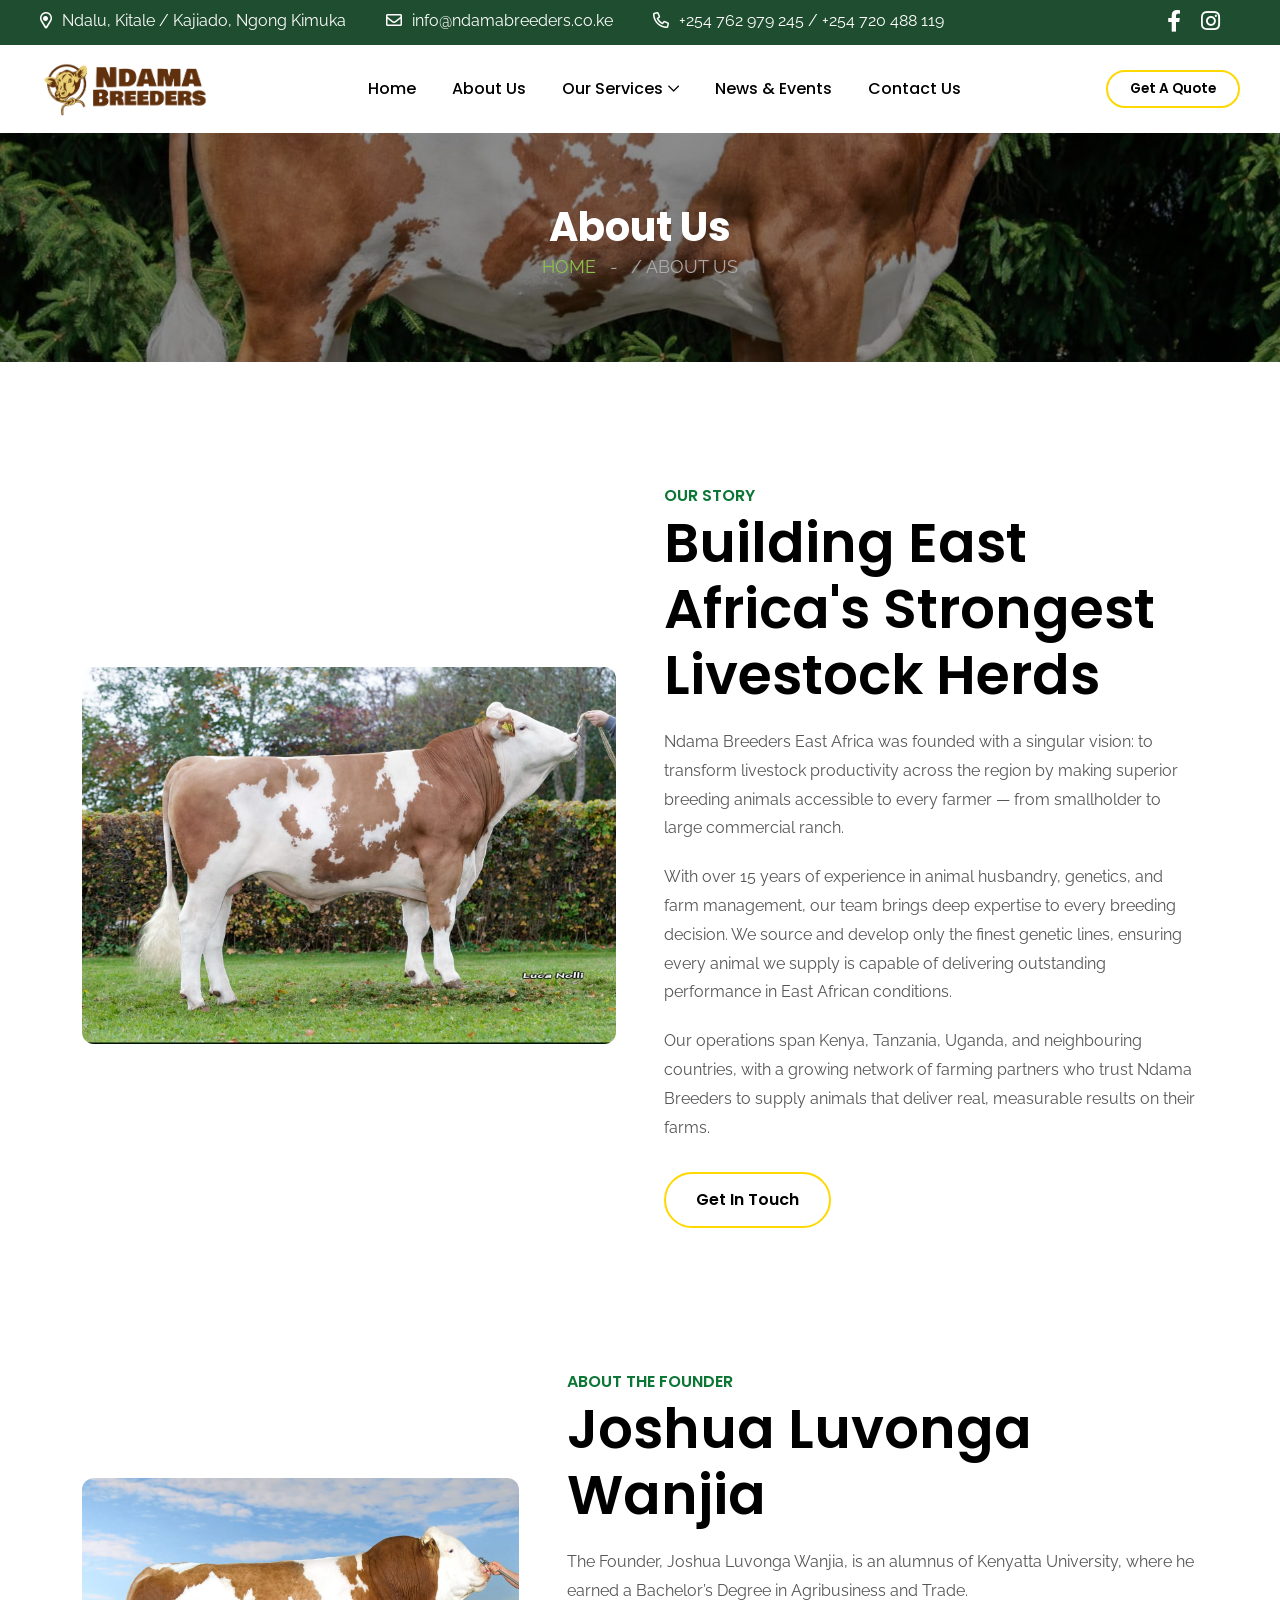
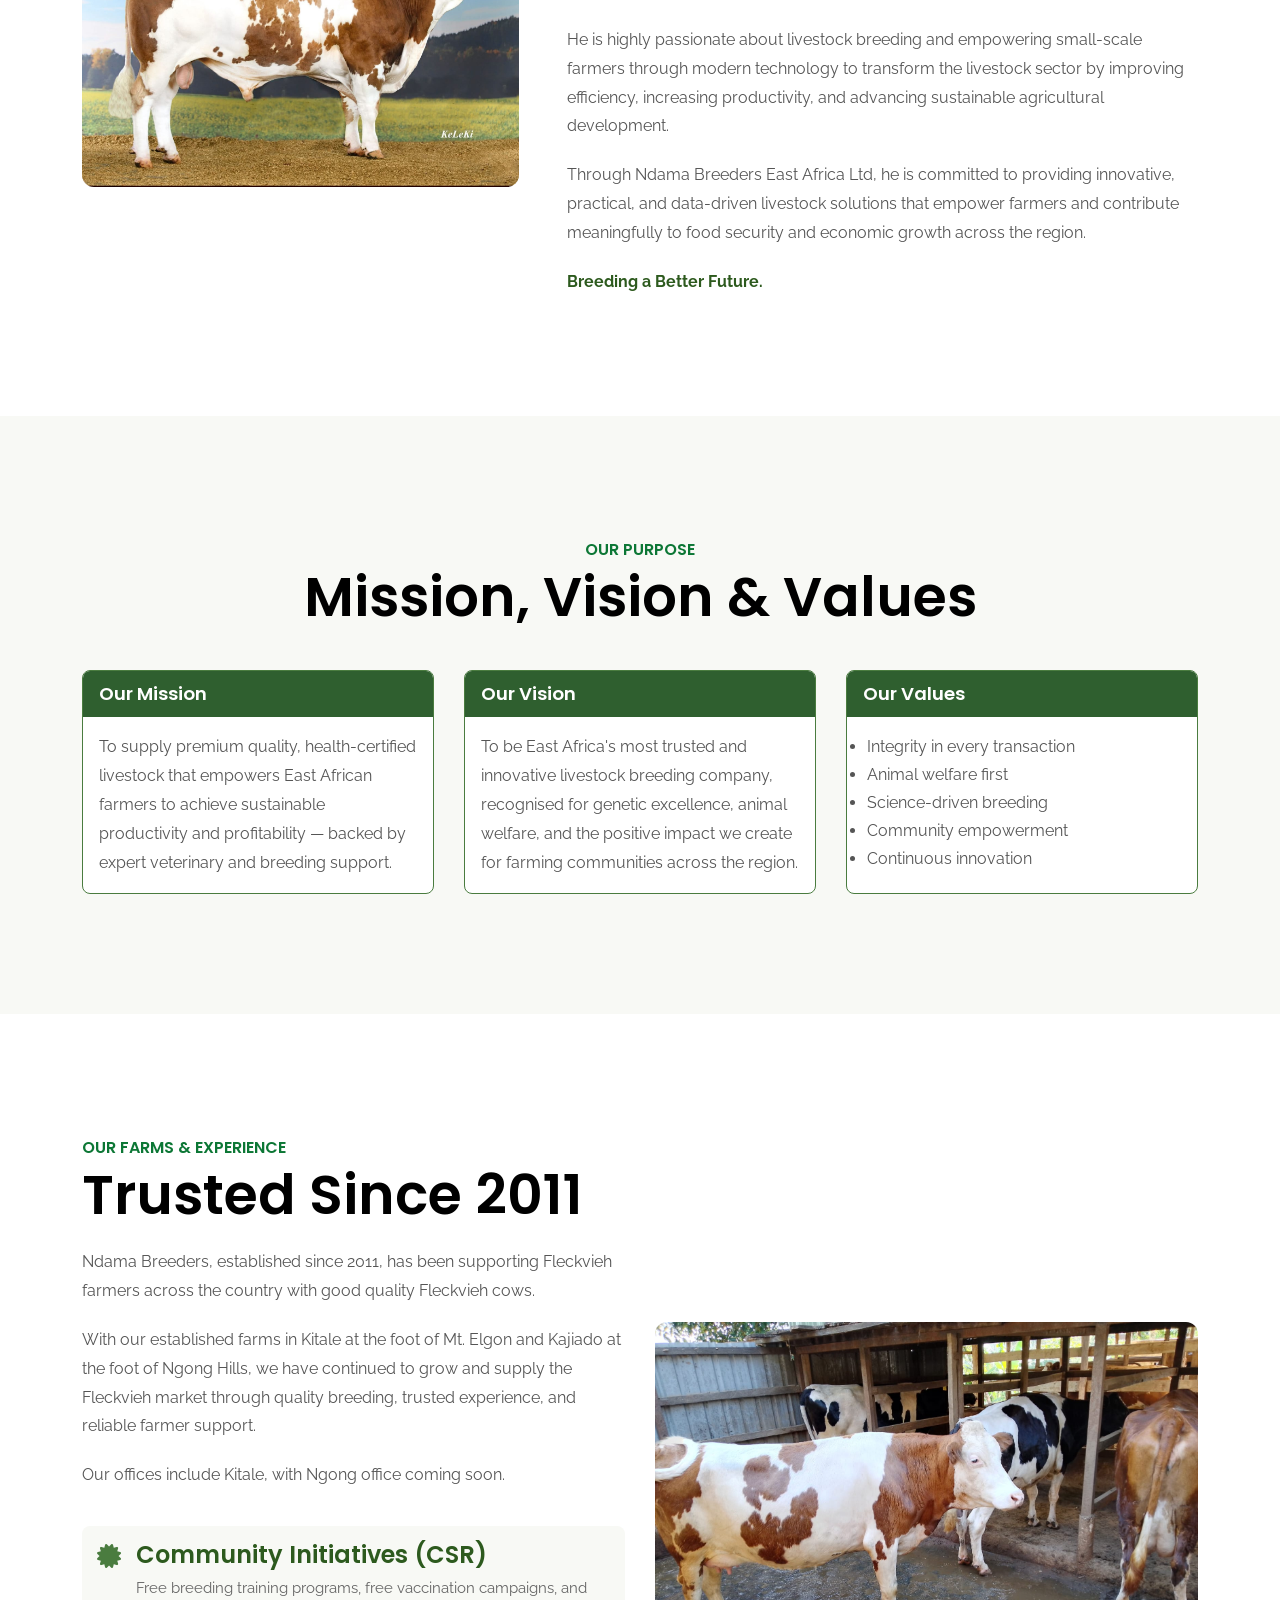
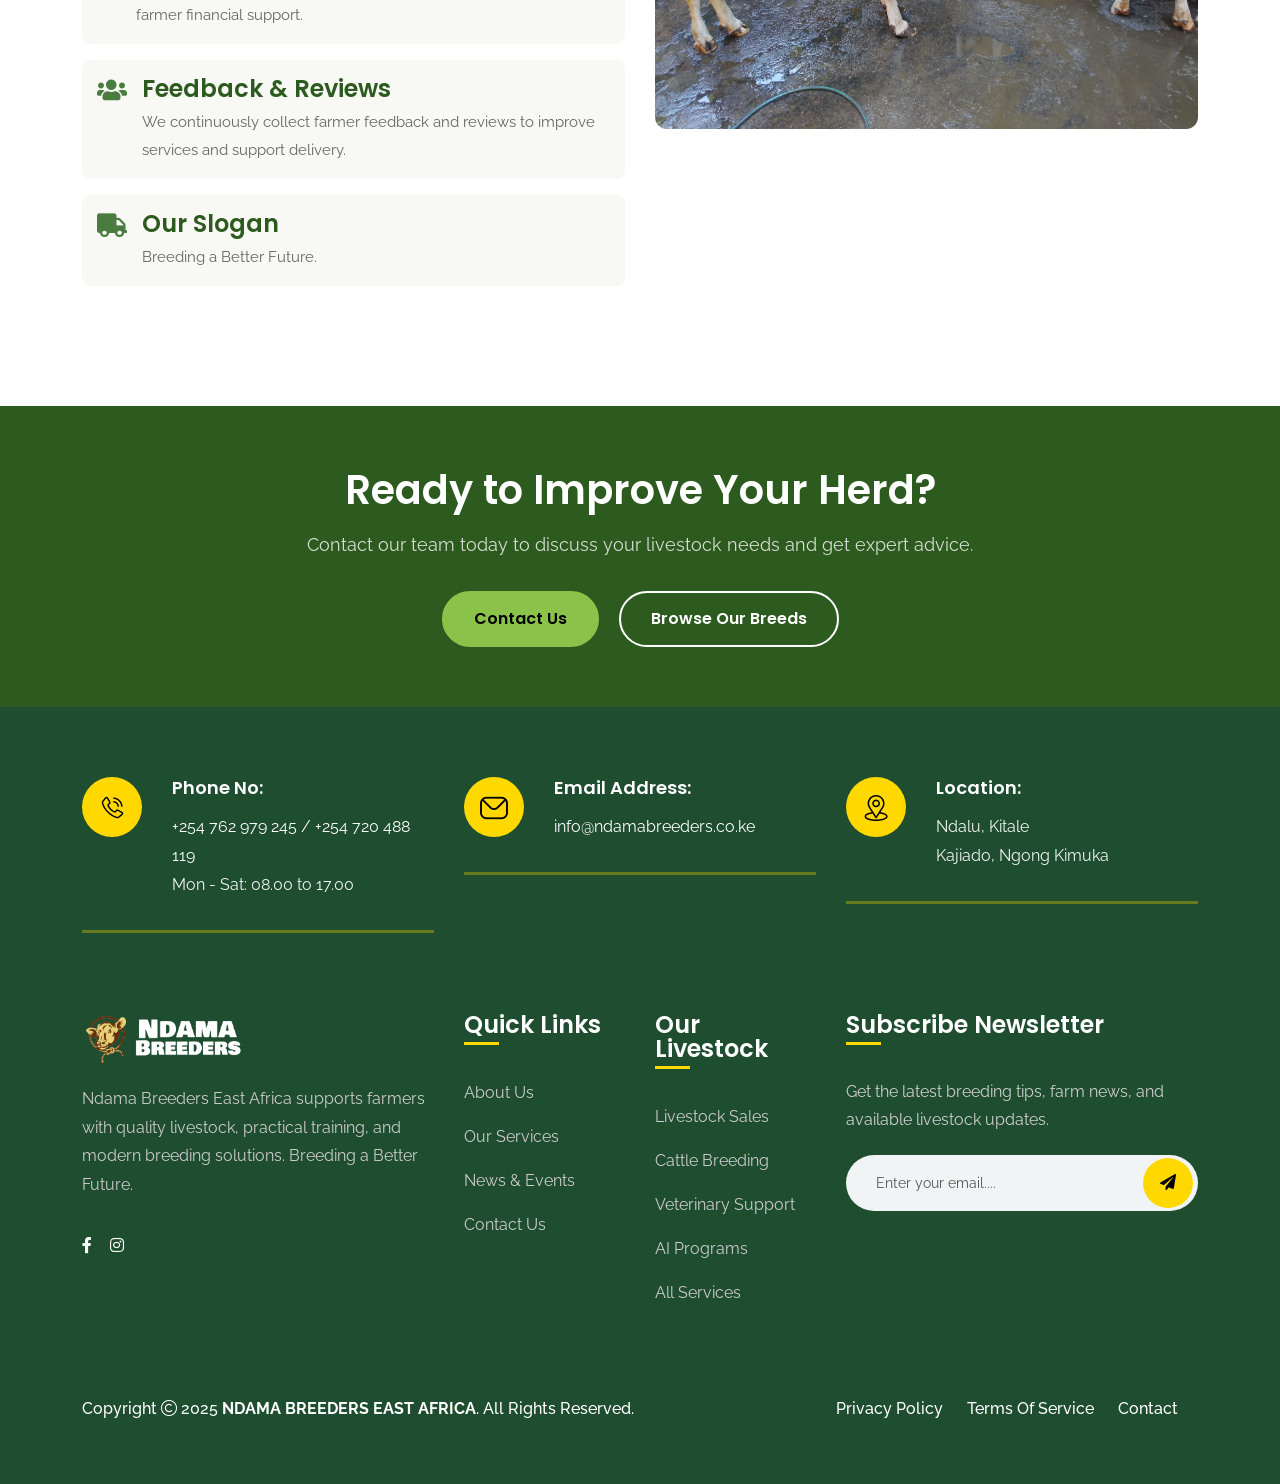
==== commit a9f7aa15: "Update farm locations and homepage experience section" ====
--- a/about.html
+++ b/about.html
@@ -61,7 +61,7 @@
                 <div class="row justify-content-between">
                     <div class="col-auto">
                         <div class="header-links"><ul>
-                            <li><i class="far fa-map-marker-alt"></i>Nairobi, Kenya — East Africa</li>
+                            <li><i class="far fa-map-marker-alt"></i>Ndalu, Kitale / Kajiado, Ngong Kimuka</li>
                             <li><i class="far fa-envelope"></i><a href="mailto:info@ndamabreeders.co.ke">info@ndamabreeders.co.ke</a></li>
                             <li><i class="far fa-phone-alt"></i><a href="tel:+254762979245">+254 762 979 245 / +254 720 488 119</a></li>
                         </ul></div>
@@ -293,7 +293,7 @@
                             <div class="media-icon"><img src="assets/img/icon/icon-1-3.png" alt="location"></div>
                             <div class="media-body">
                                 <h3 class="media-title">Location:</h3>
-                                <p class="media-info">Nairobi, Kenya<br>East Africa</p>
+                                <p class="media-info">Ndalu, Kitale<br>Kajiado, Ngong Kimuka</p>
                             </div>
                         </div>
                     </div>
--- a/assets/css/style.css
+++ b/assets/css/style.css
@@ -2740,6 +2740,56 @@
   margin-top: 0;
 }
 
+.farms-experience-section {
+  background: #f8f9f5;
+  padding-top: 80px;
+  padding-bottom: 80px;
+}
+.farms-experience-section .title-area {
+  margin-bottom: 18px;
+}
+.farms-experience-text {
+  color: var(--body-color);
+  font-size: 18px;
+  line-height: 1.8;
+  margin-bottom: 0;
+}
+.farm-location-list {
+  display: grid;
+  gap: 18px;
+}
+.farm-location-item {
+  display: flex;
+  align-items: flex-start;
+  gap: 18px;
+  background: var(--white-color);
+  border: 1px solid rgba(74, 124, 63, 0.16);
+  border-radius: 8px;
+  padding: 24px;
+  box-shadow: 0 8px 24px rgba(0, 0, 0, 0.04);
+}
+.farm-location-number {
+  align-items: center;
+  background: var(--theme-color);
+  border-radius: 50%;
+  color: var(--white-color);
+  display: inline-flex;
+  flex: 0 0 42px;
+  font-weight: 700;
+  height: 42px;
+  justify-content: center;
+  width: 42px;
+}
+.farm-location-item h3 {
+  color: var(--title-color);
+  font-size: 22px;
+  margin-bottom: 4px;
+}
+.farm-location-item p {
+  color: var(--body-color);
+  margin-bottom: 0;
+}
+
 /* Homepage hero fixed height */
 .hero-layout1 .hero-slide {
   height: 500px;
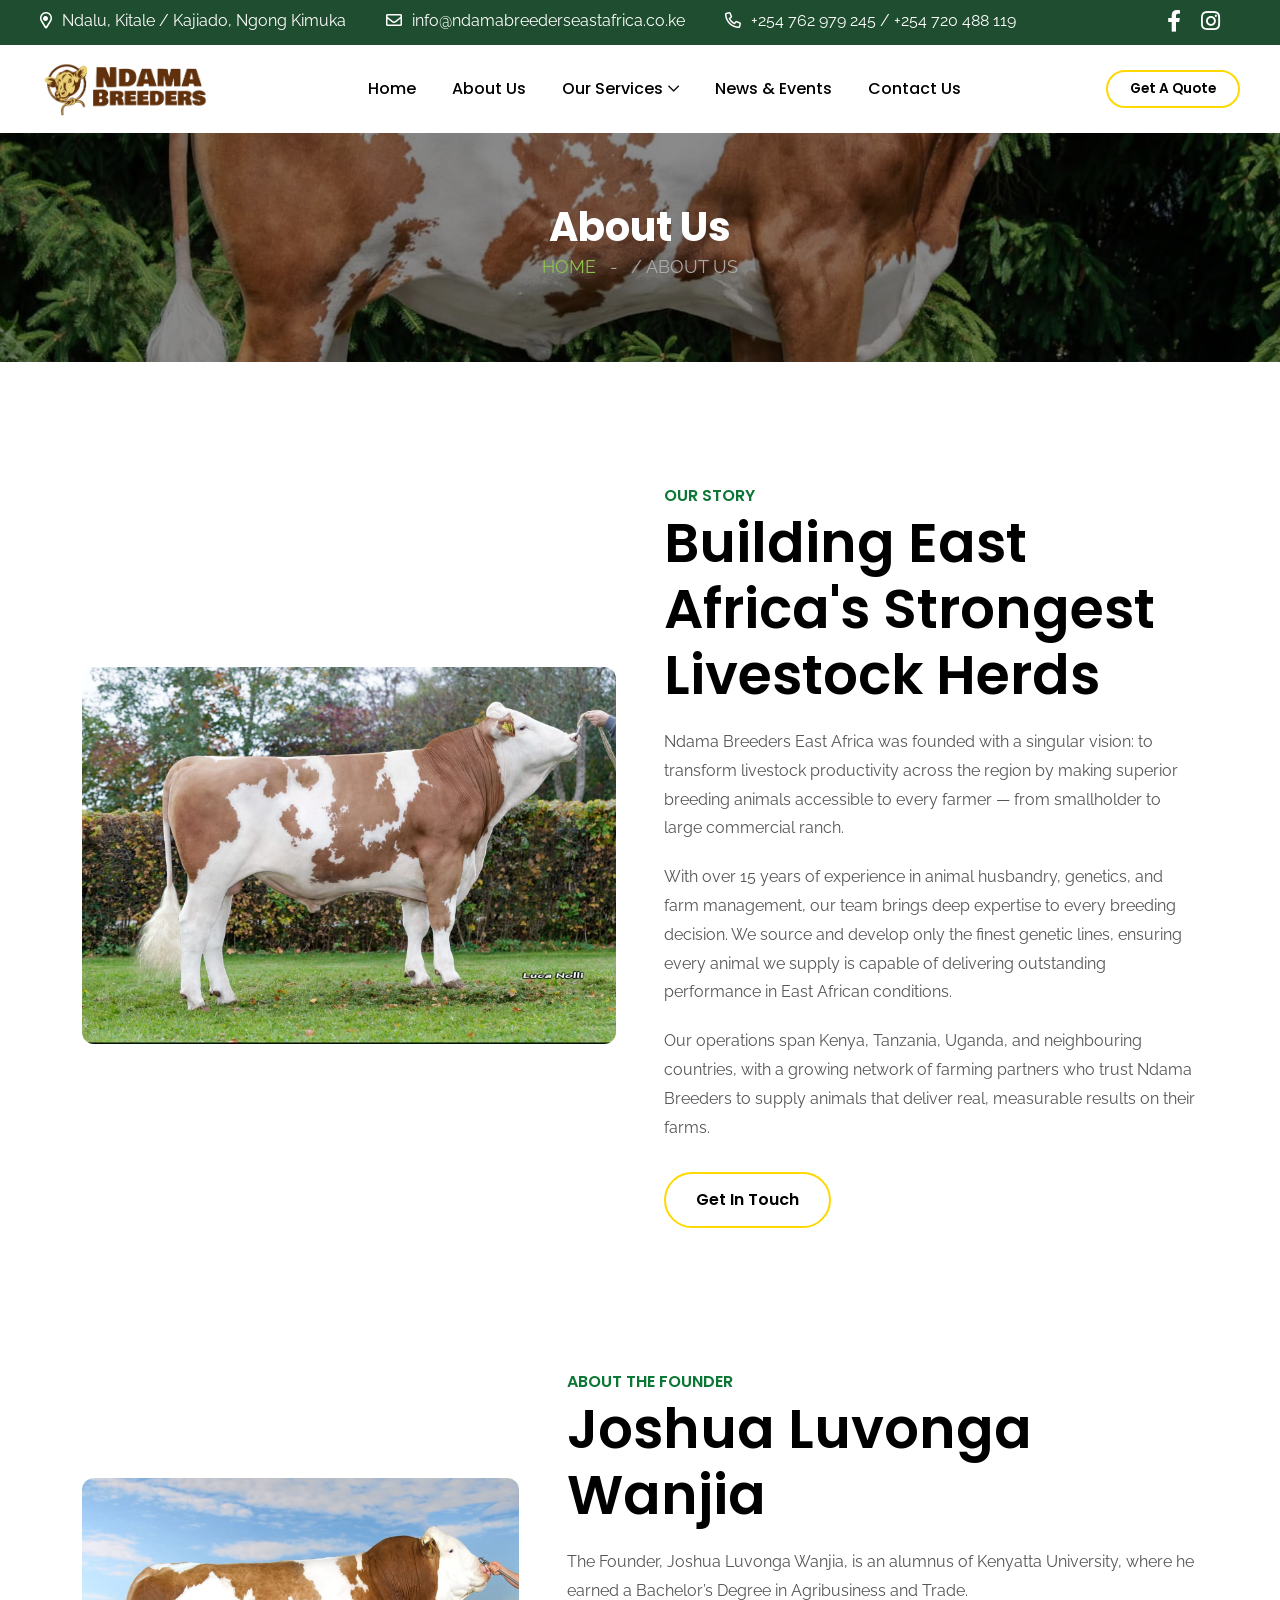
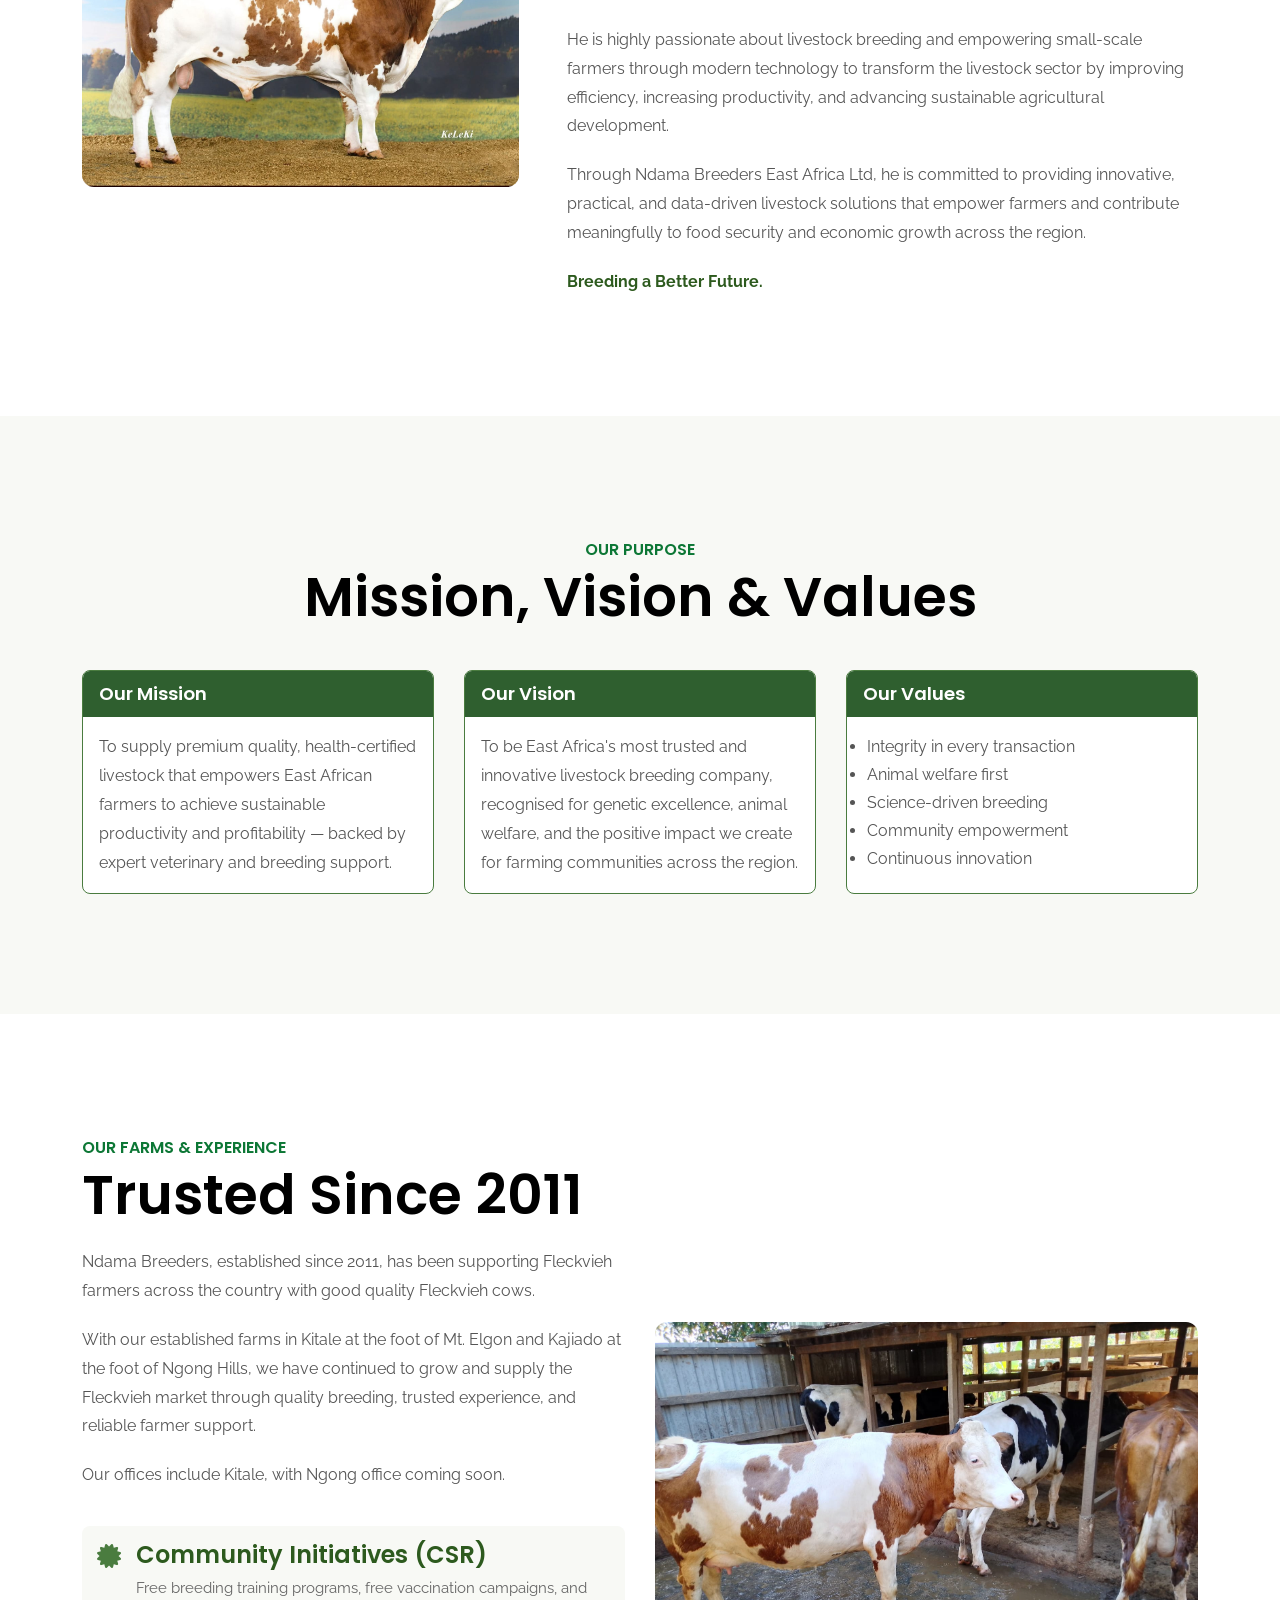
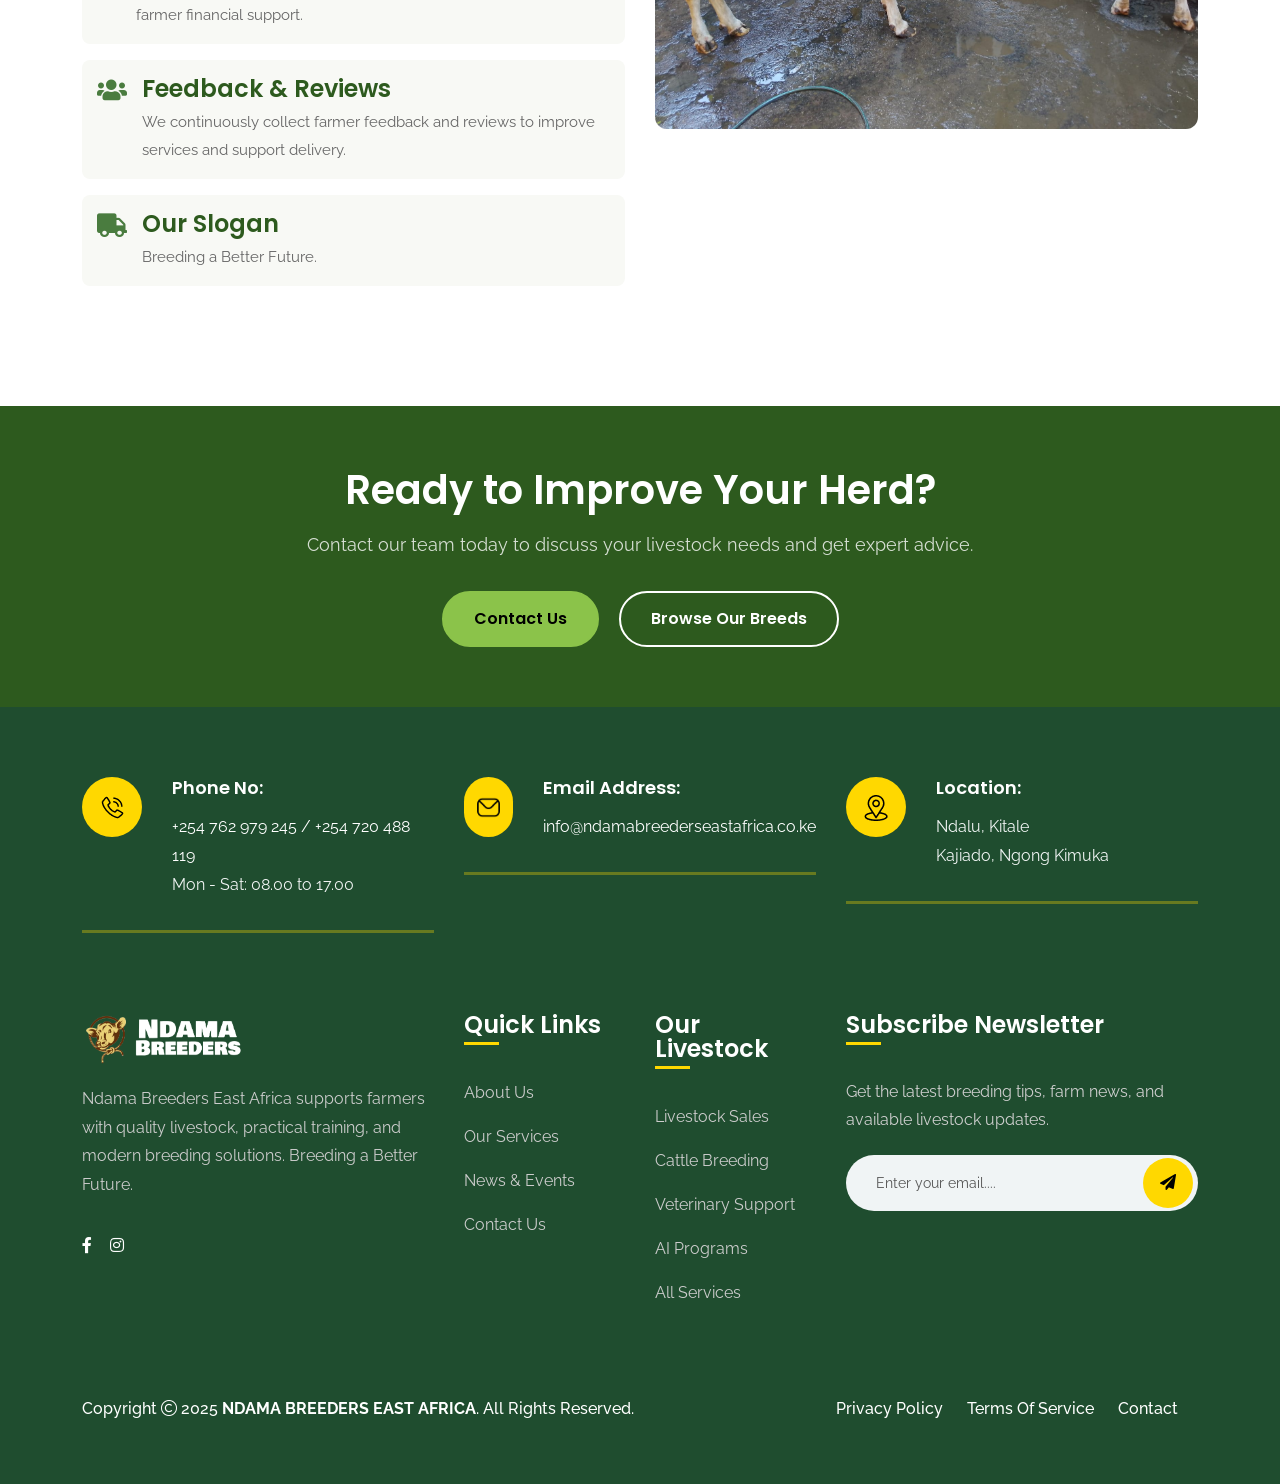
==== commit b6a3f27b: "Update site contact email" ====
--- a/about.html
+++ b/about.html
@@ -62,7 +62,7 @@
                     <div class="col-auto">
                         <div class="header-links"><ul>
                             <li><i class="far fa-map-marker-alt"></i>Ndalu, Kitale / Kajiado, Ngong Kimuka</li>
-                            <li><i class="far fa-envelope"></i><a href="mailto:info@ndamabreeders.co.ke">info@ndamabreeders.co.ke</a></li>
+                            <li><i class="far fa-envelope"></i><a href="mailto:info@ndamabreederseastafrica.co.ke">info@ndamabreederseastafrica.co.ke</a></li>
                             <li><i class="far fa-phone-alt"></i><a href="tel:+254762979245">+254 762 979 245 / +254 720 488 119</a></li>
                         </ul></div>
                     </div>
@@ -284,7 +284,7 @@
                             <div class="media-icon"><img src="assets/img/icon/icon-1-2.png" alt="email"></div>
                             <div class="media-body">
                                 <h3 class="media-title">Email Address:</h3>
-                                <p class="media-info"><a href="mailto:info@ndamabreeders.co.ke">info@ndamabreeders.co.ke</a></p>
+                                <p class="media-info"><a href="mailto:info@ndamabreederseastafrica.co.ke">info@ndamabreederseastafrica.co.ke</a></p>
                             </div>
                         </div>
                     </div>
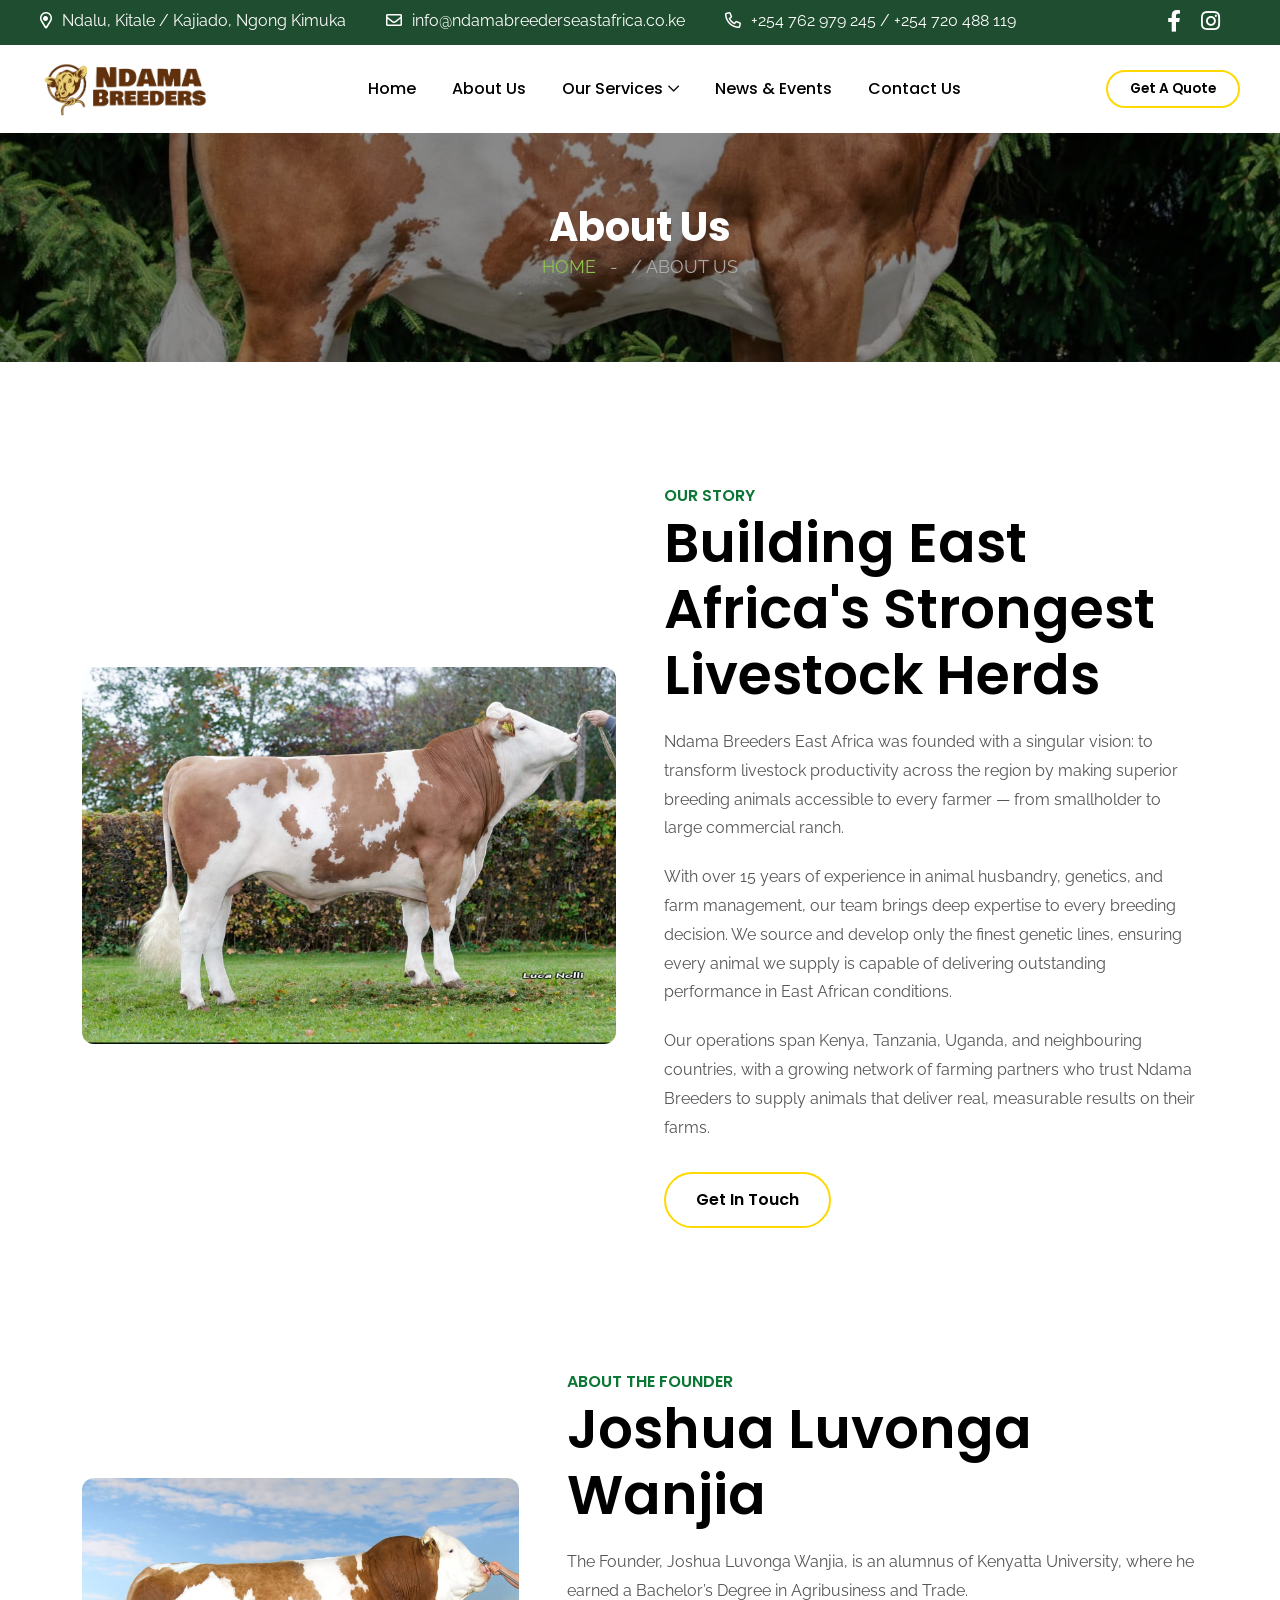
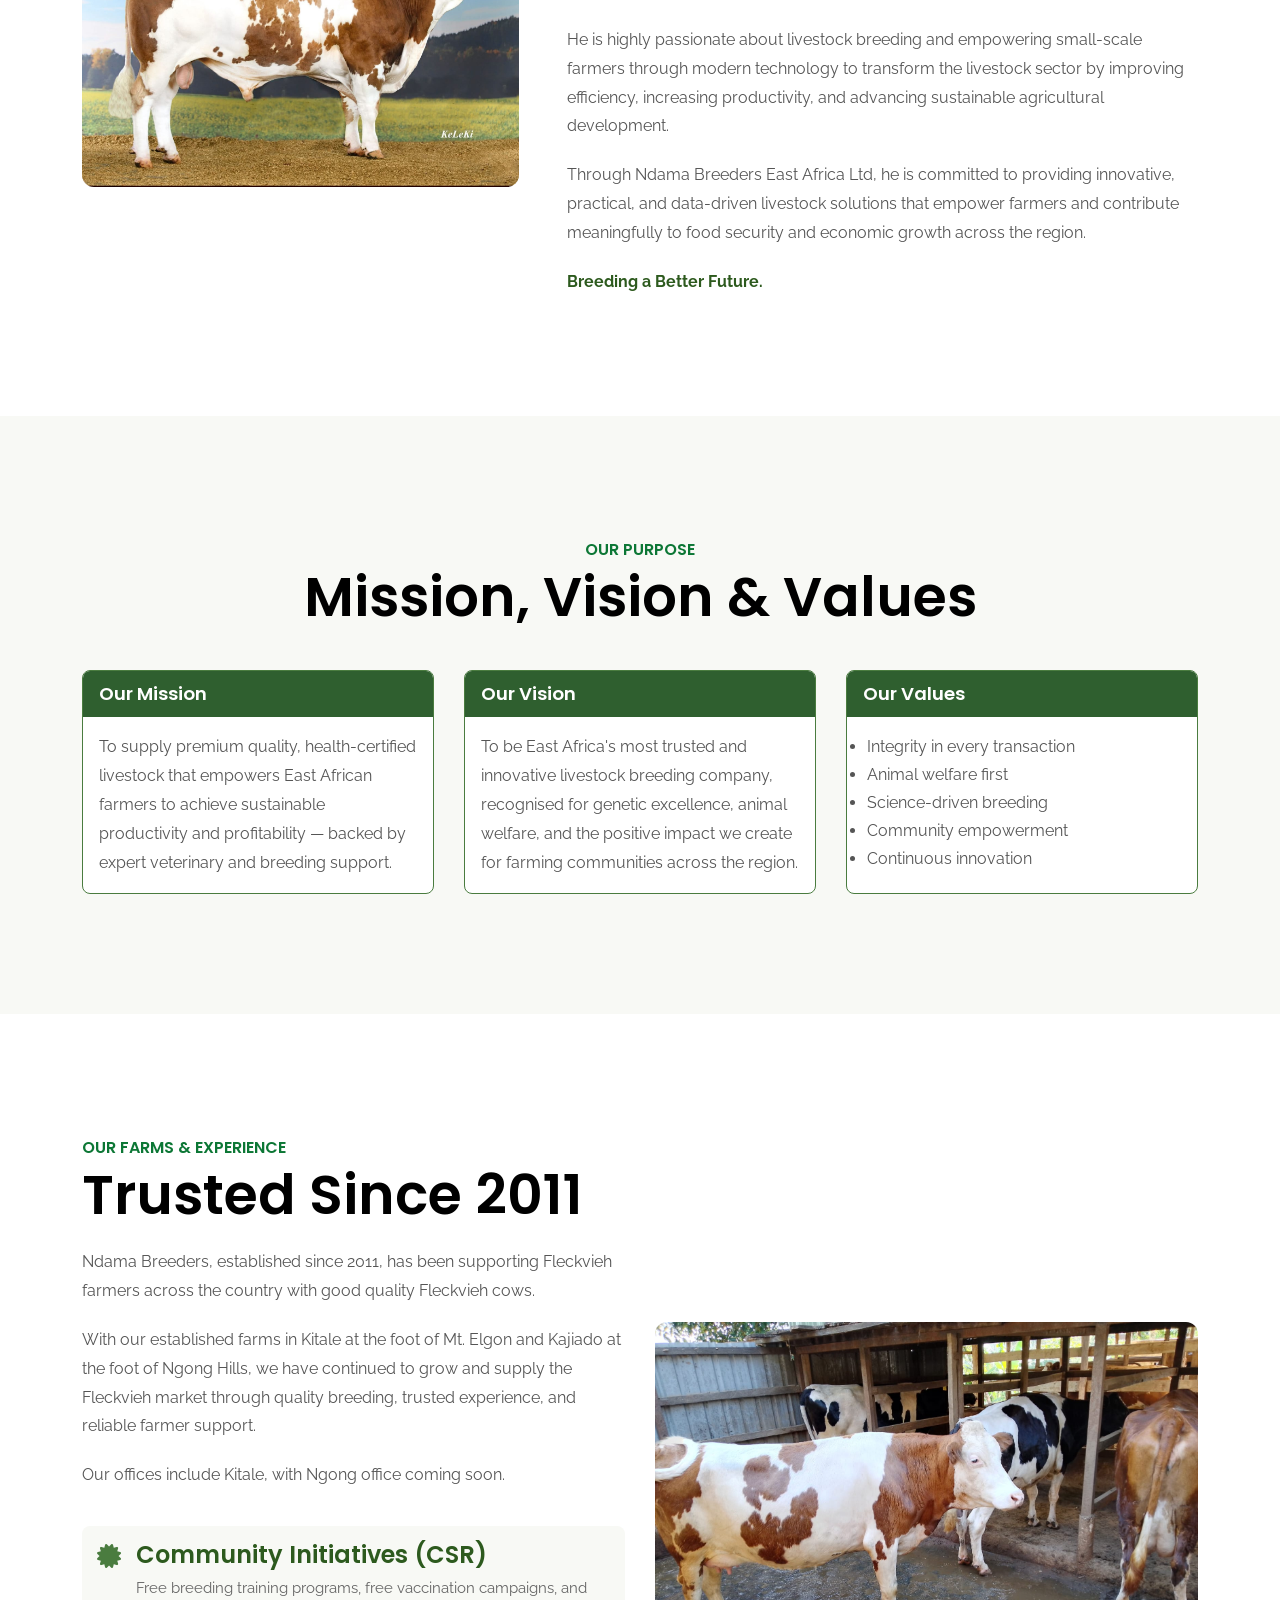
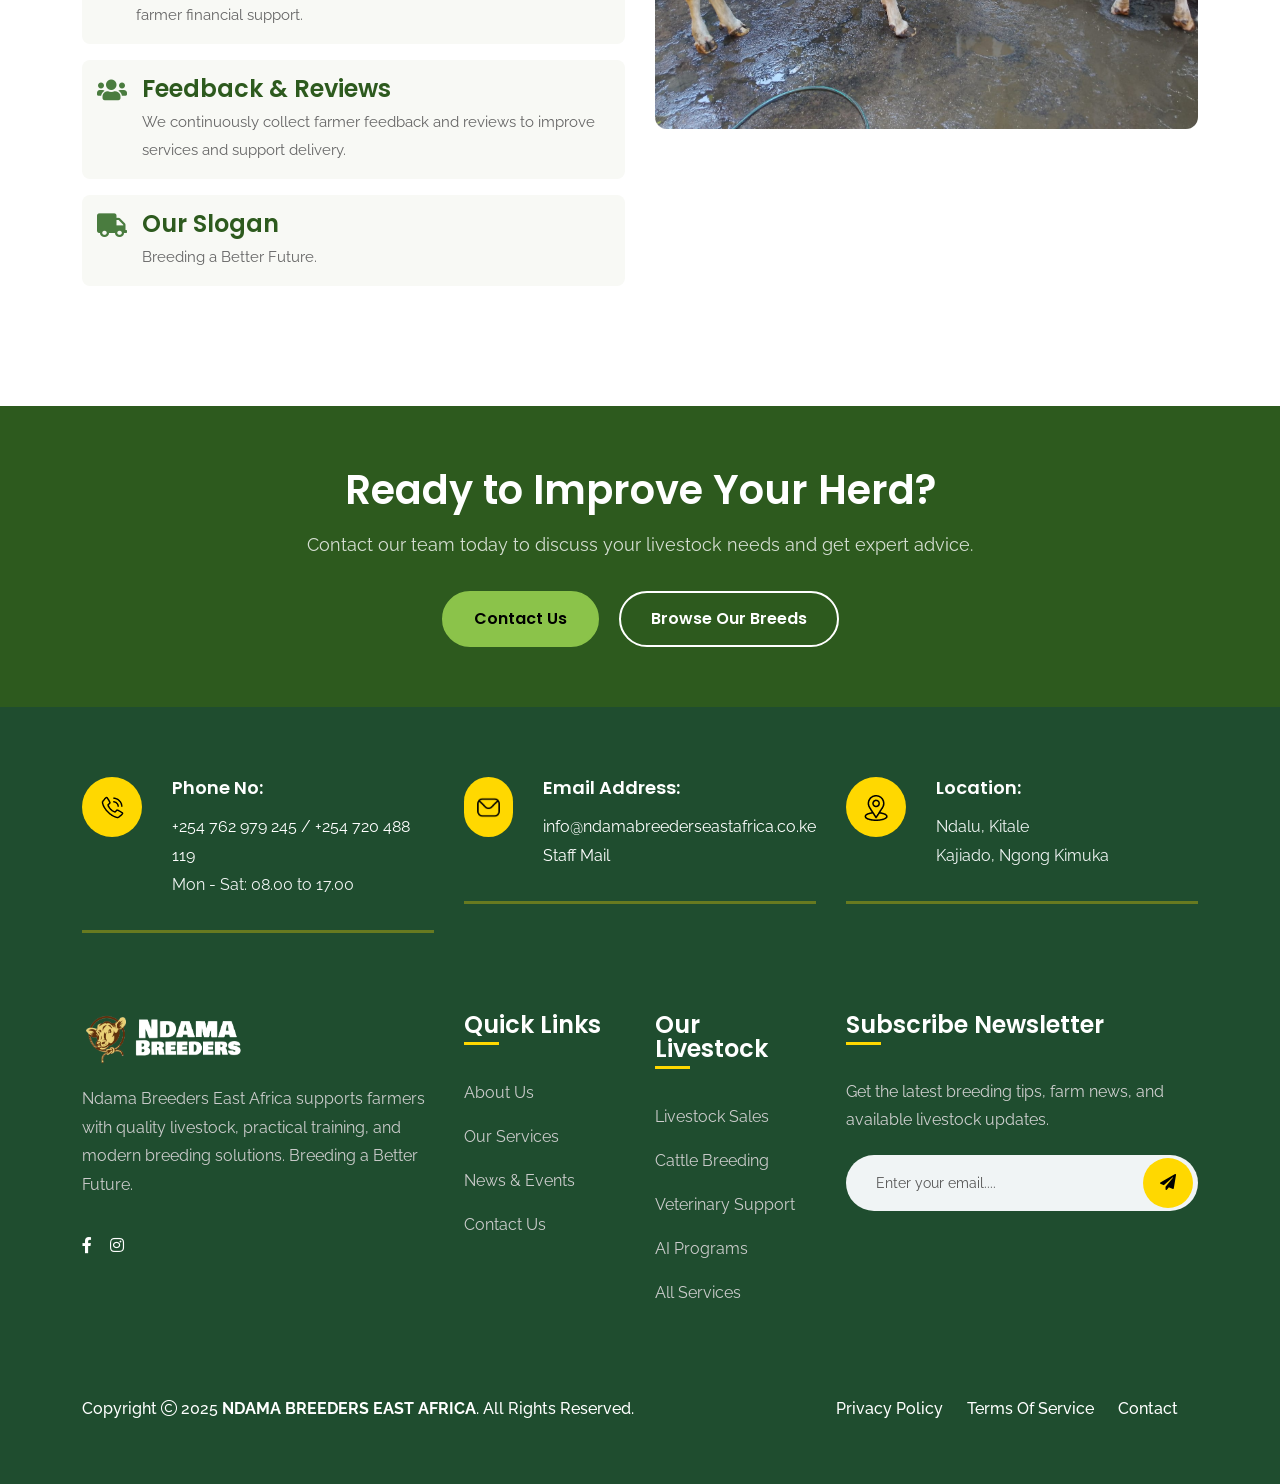
==== commit 73da8d84: "Add staff mail link to site footer" ====
--- a/about.html
+++ b/about.html
@@ -285,6 +285,7 @@
                             <div class="media-body">
                                 <h3 class="media-title">Email Address:</h3>
                                 <p class="media-info"><a href="mailto:info@ndamabreederseastafrica.co.ke">info@ndamabreederseastafrica.co.ke</a></p>
+                                <p class="media-info"><a href="https://das114.truehost.cloud:2096" target="_blank" rel="noopener noreferrer">Staff Mail</a></p>
                             </div>
                         </div>
                     </div>
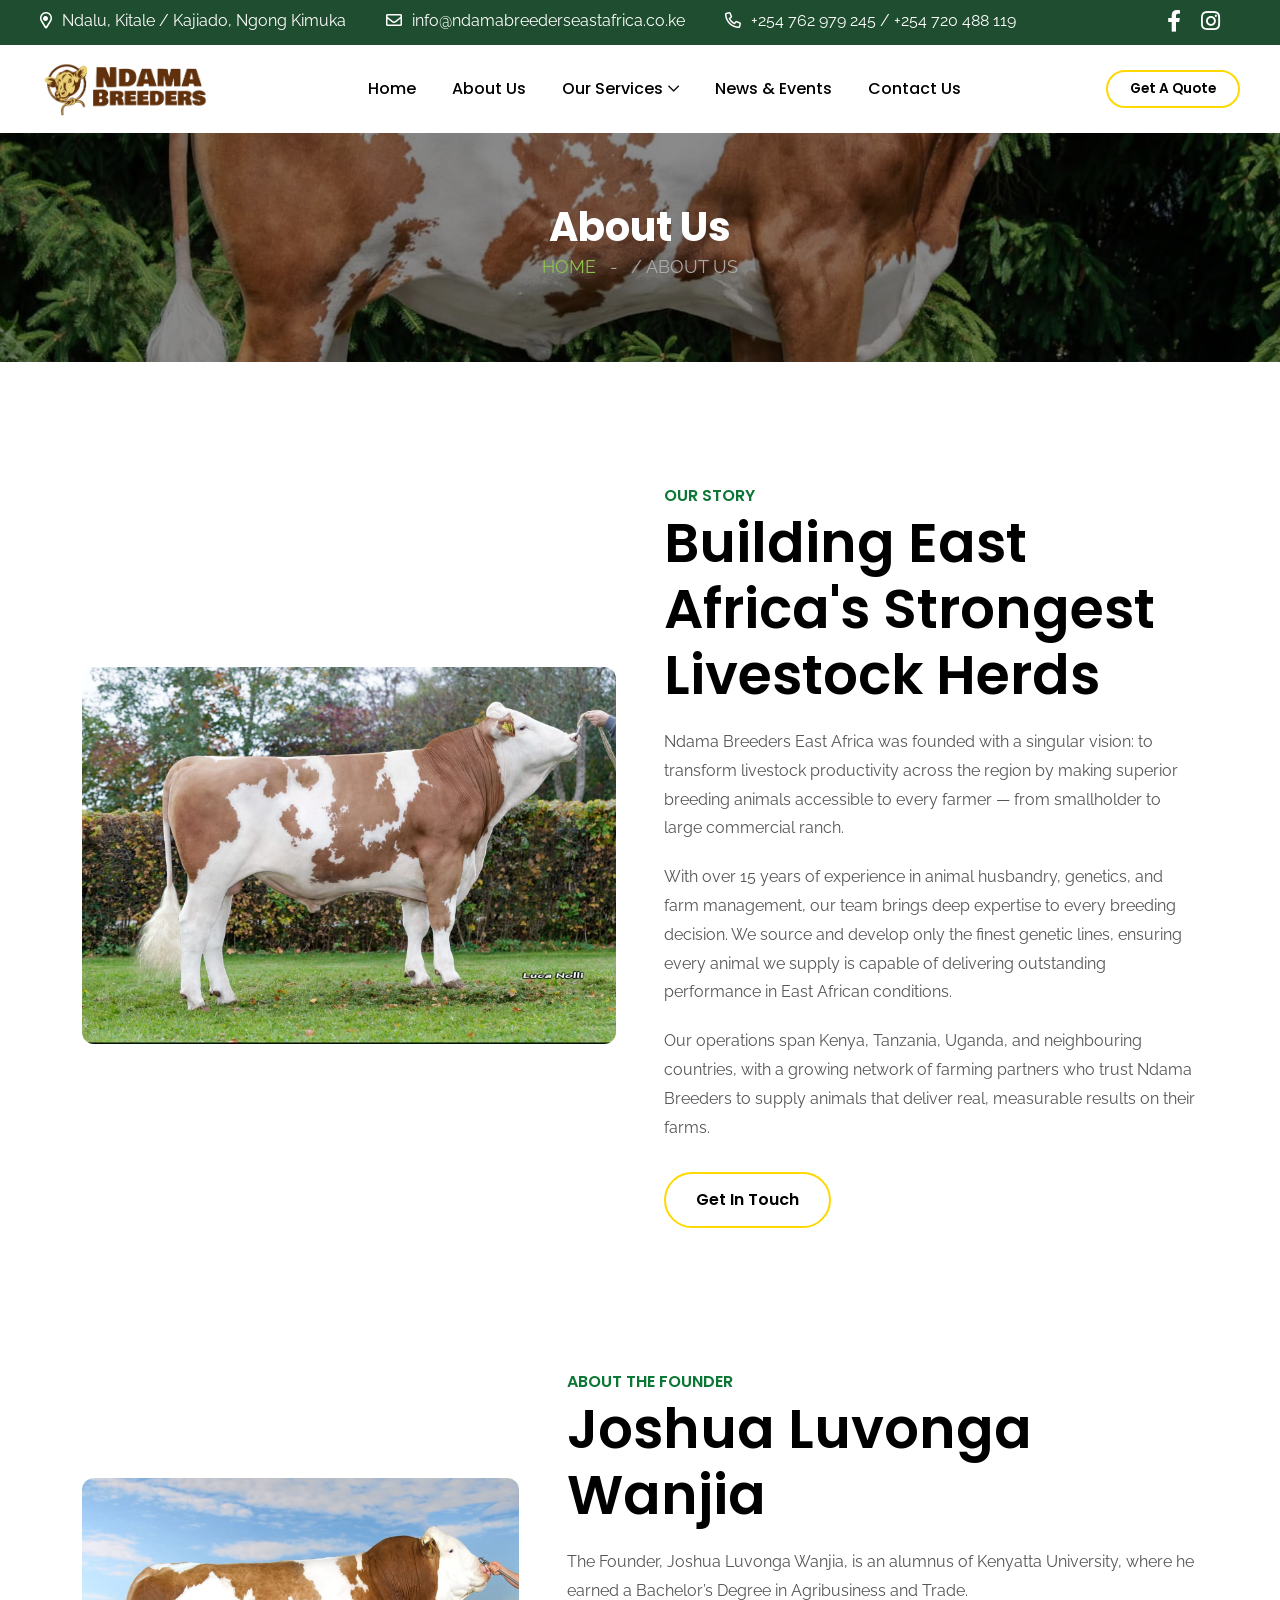
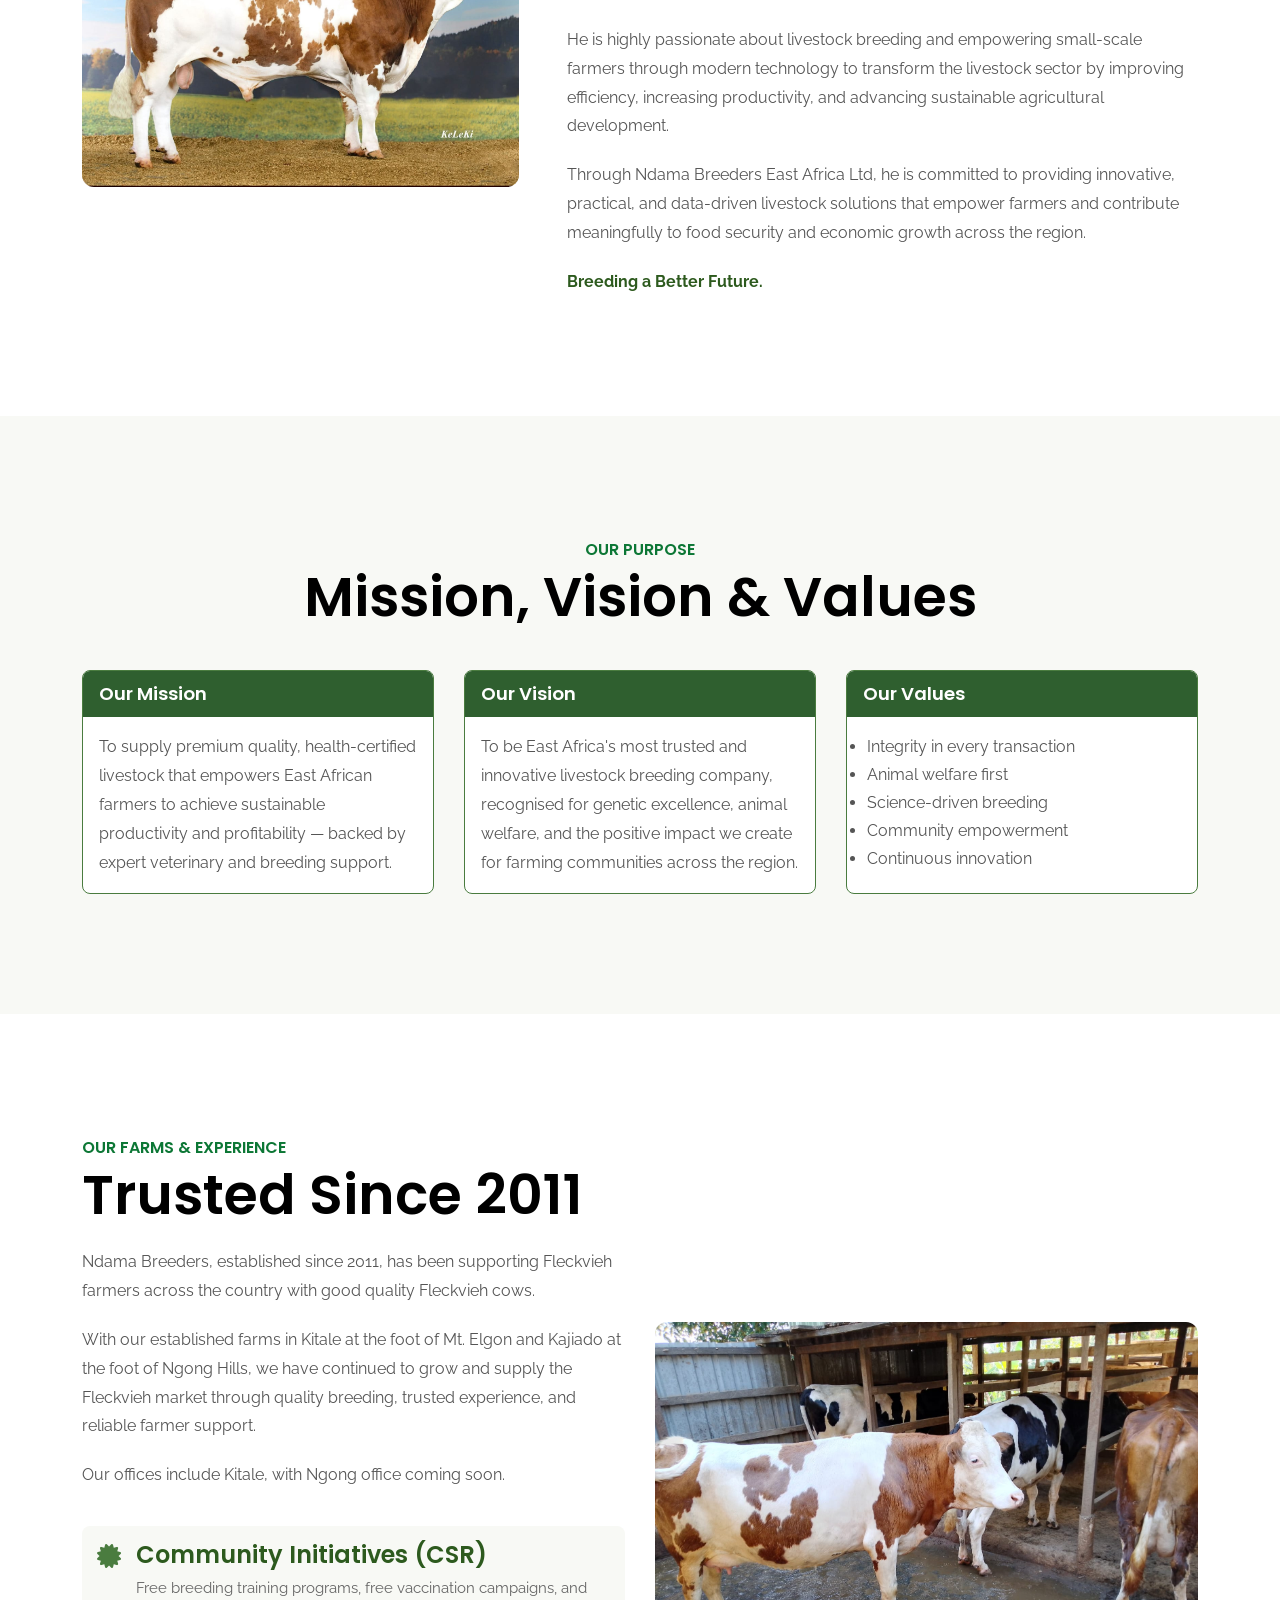
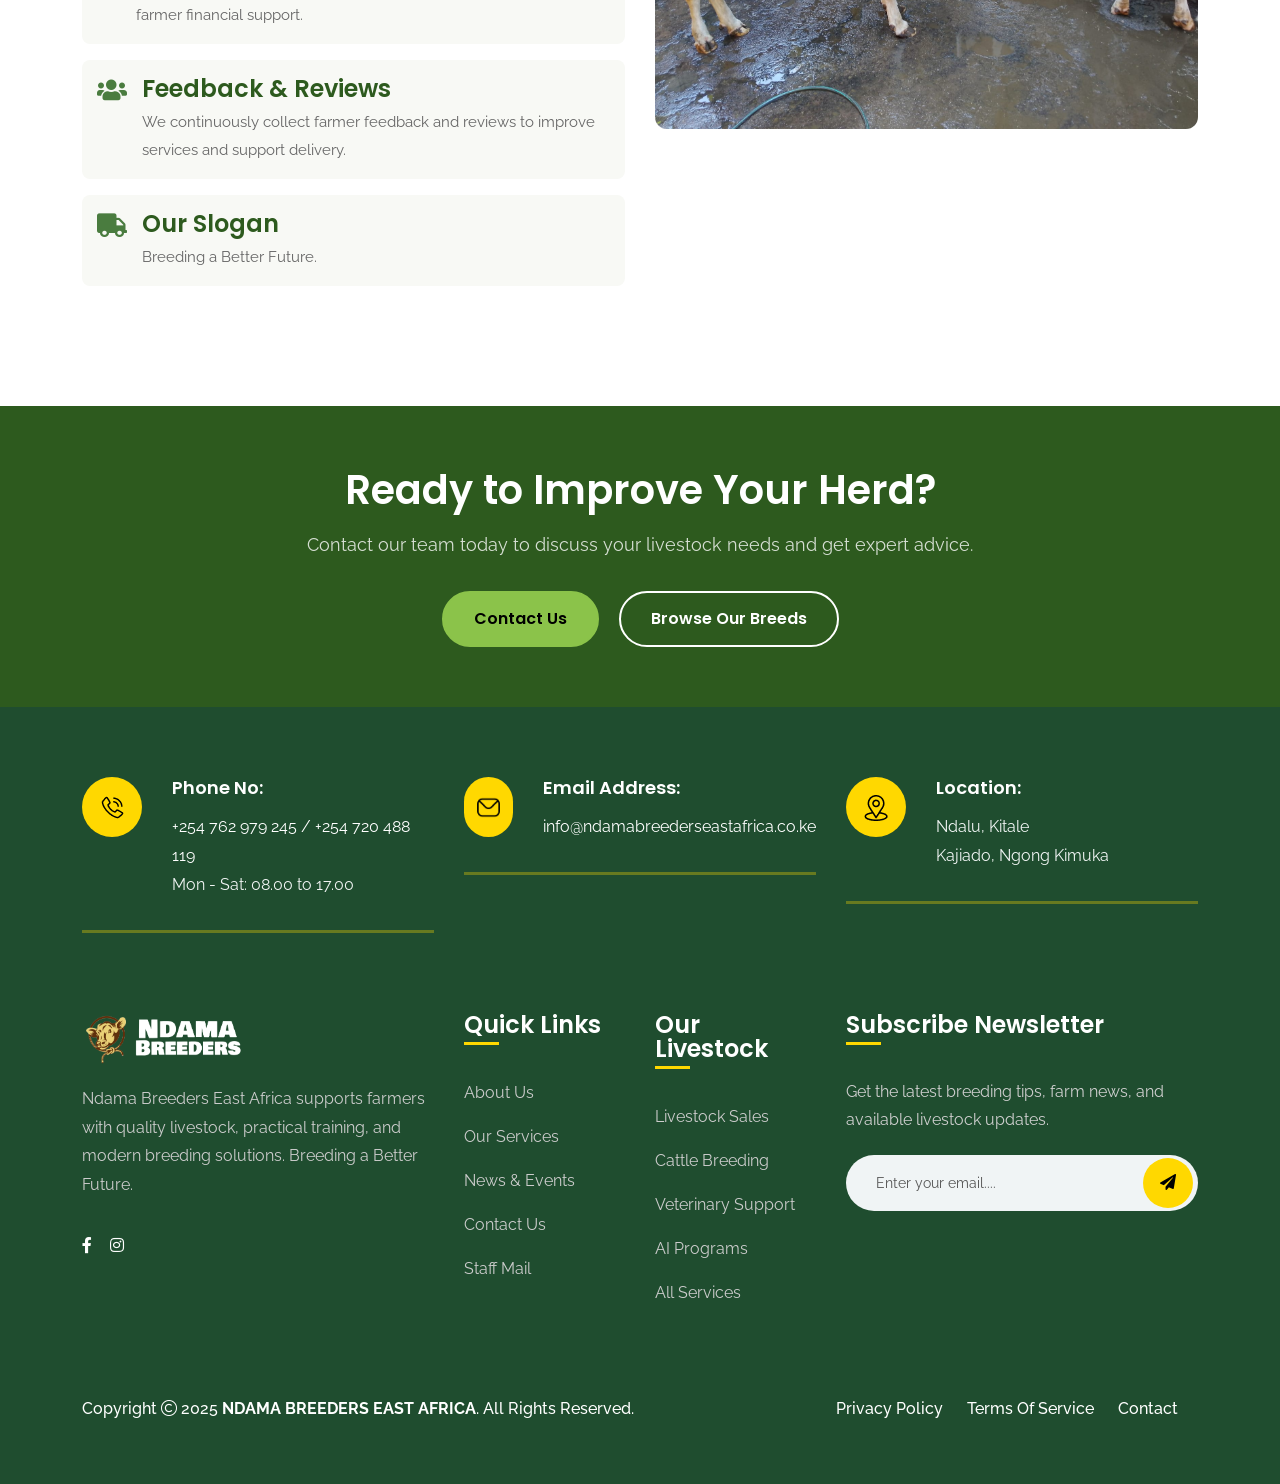
==== commit 1f781932: "Move staff mail link to footer quick links" ====
--- a/about.html
+++ b/about.html
@@ -49,6 +49,7 @@
                     
                     <li><a href="blog.html">News & Events</a></li>
                     <li><a href="contact.html">Contact Us</a></li>
+                                
                 </ul>
             </div>
         </div>
@@ -96,6 +97,7 @@
                                         
                                         <li><a href="blog.html">News & Events</a></li>
                                         <li><a href="contact.html">Contact Us</a></li>
+                                
                                     </ul>
                                 </nav>
                             </div>
@@ -285,7 +287,6 @@
                             <div class="media-body">
                                 <h3 class="media-title">Email Address:</h3>
                                 <p class="media-info"><a href="mailto:info@ndamabreederseastafrica.co.ke">info@ndamabreederseastafrica.co.ke</a></p>
-                                <p class="media-info"><a href="https://das114.truehost.cloud:2096" target="_blank" rel="noopener noreferrer">Staff Mail</a></p>
                             </div>
                         </div>
                     </div>
@@ -324,6 +325,8 @@
                                 <li><a href="services.html">Our Services</a></li>
                                 <li><a href="blog.html">News & Events</a></li>
                                 <li><a href="contact.html">Contact Us</a></li>
+                                <li class="staff-mail-item"><a class="staff-mail-link" href="https://das114.truehost.cloud:2096" target="_blank" rel="noopener noreferrer">Staff Mail<span class="staff-mail-warning">Restricted Access</span></a></li>
+                                
                             </ul>
                         </div>
                     </div>
--- a/assets/css/style.css
+++ b/assets/css/style.css
@@ -8800,3 +8800,20 @@
   }
 }
 
+
+/* Staff mail link in Quick Links */
+.footer-layout1 .staff-mail-link {
+    position: relative;
+}
+.footer-layout1 .staff-mail-warning {
+    display: none;
+    margin-left: 8px;
+    color: #e53935;
+    font-size: 11px;
+    font-weight: 700;
+    white-space: nowrap;
+}
+.footer-layout1 .staff-mail-link:hover .staff-mail-warning,
+.footer-layout1 .staff-mail-link:focus-visible .staff-mail-warning {
+    display: inline;
+}
